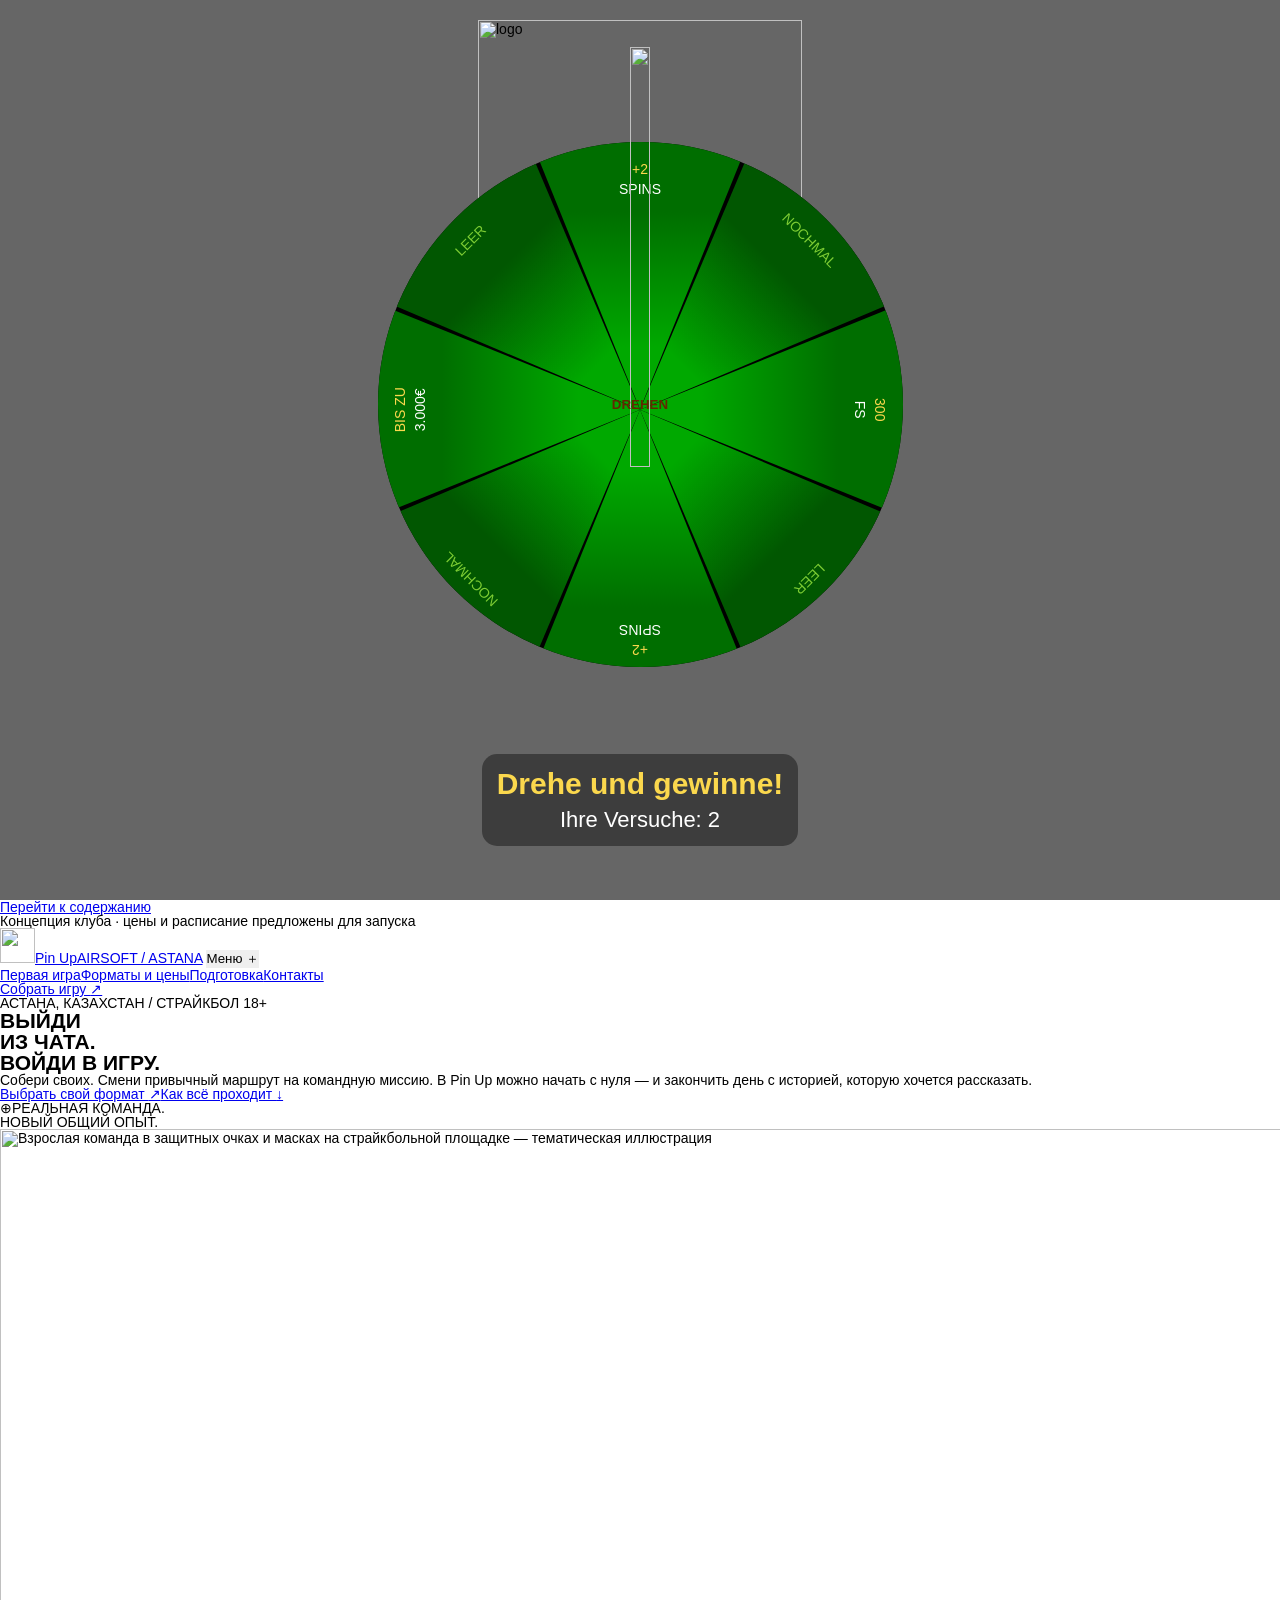
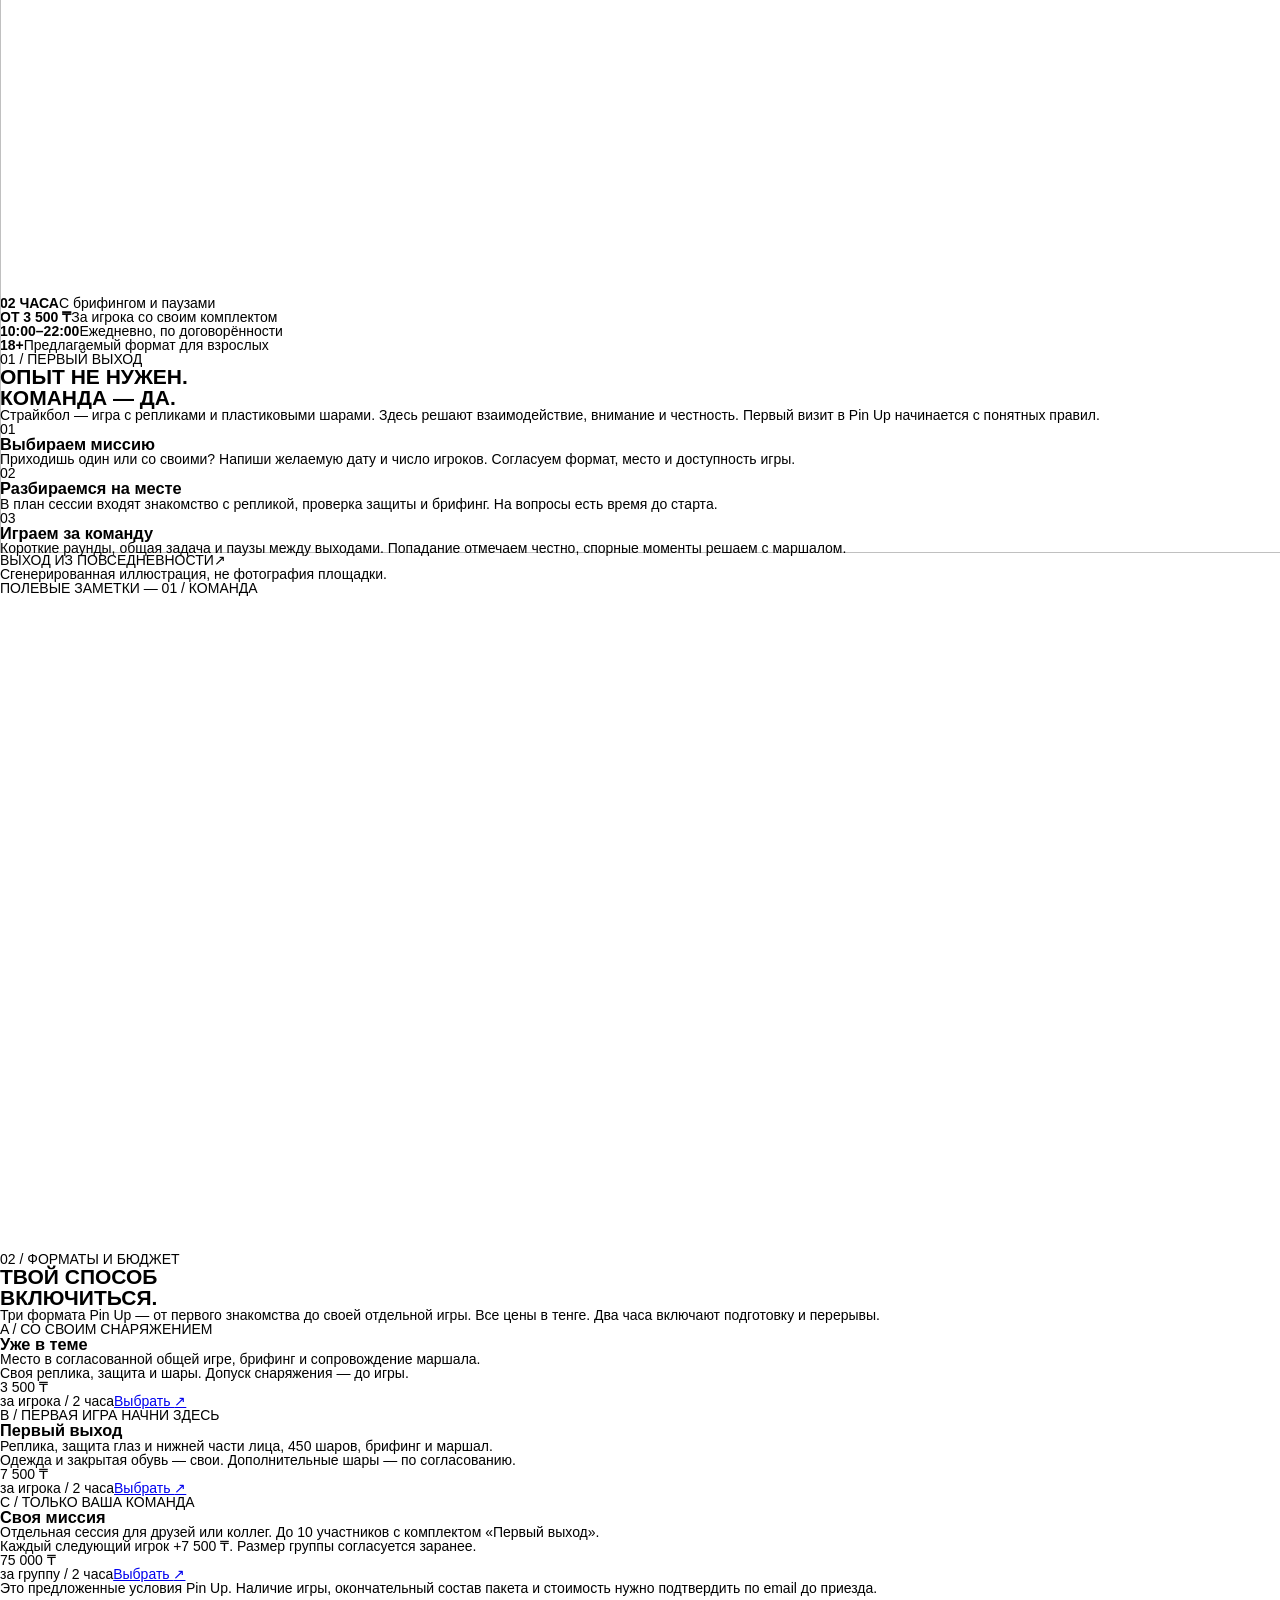
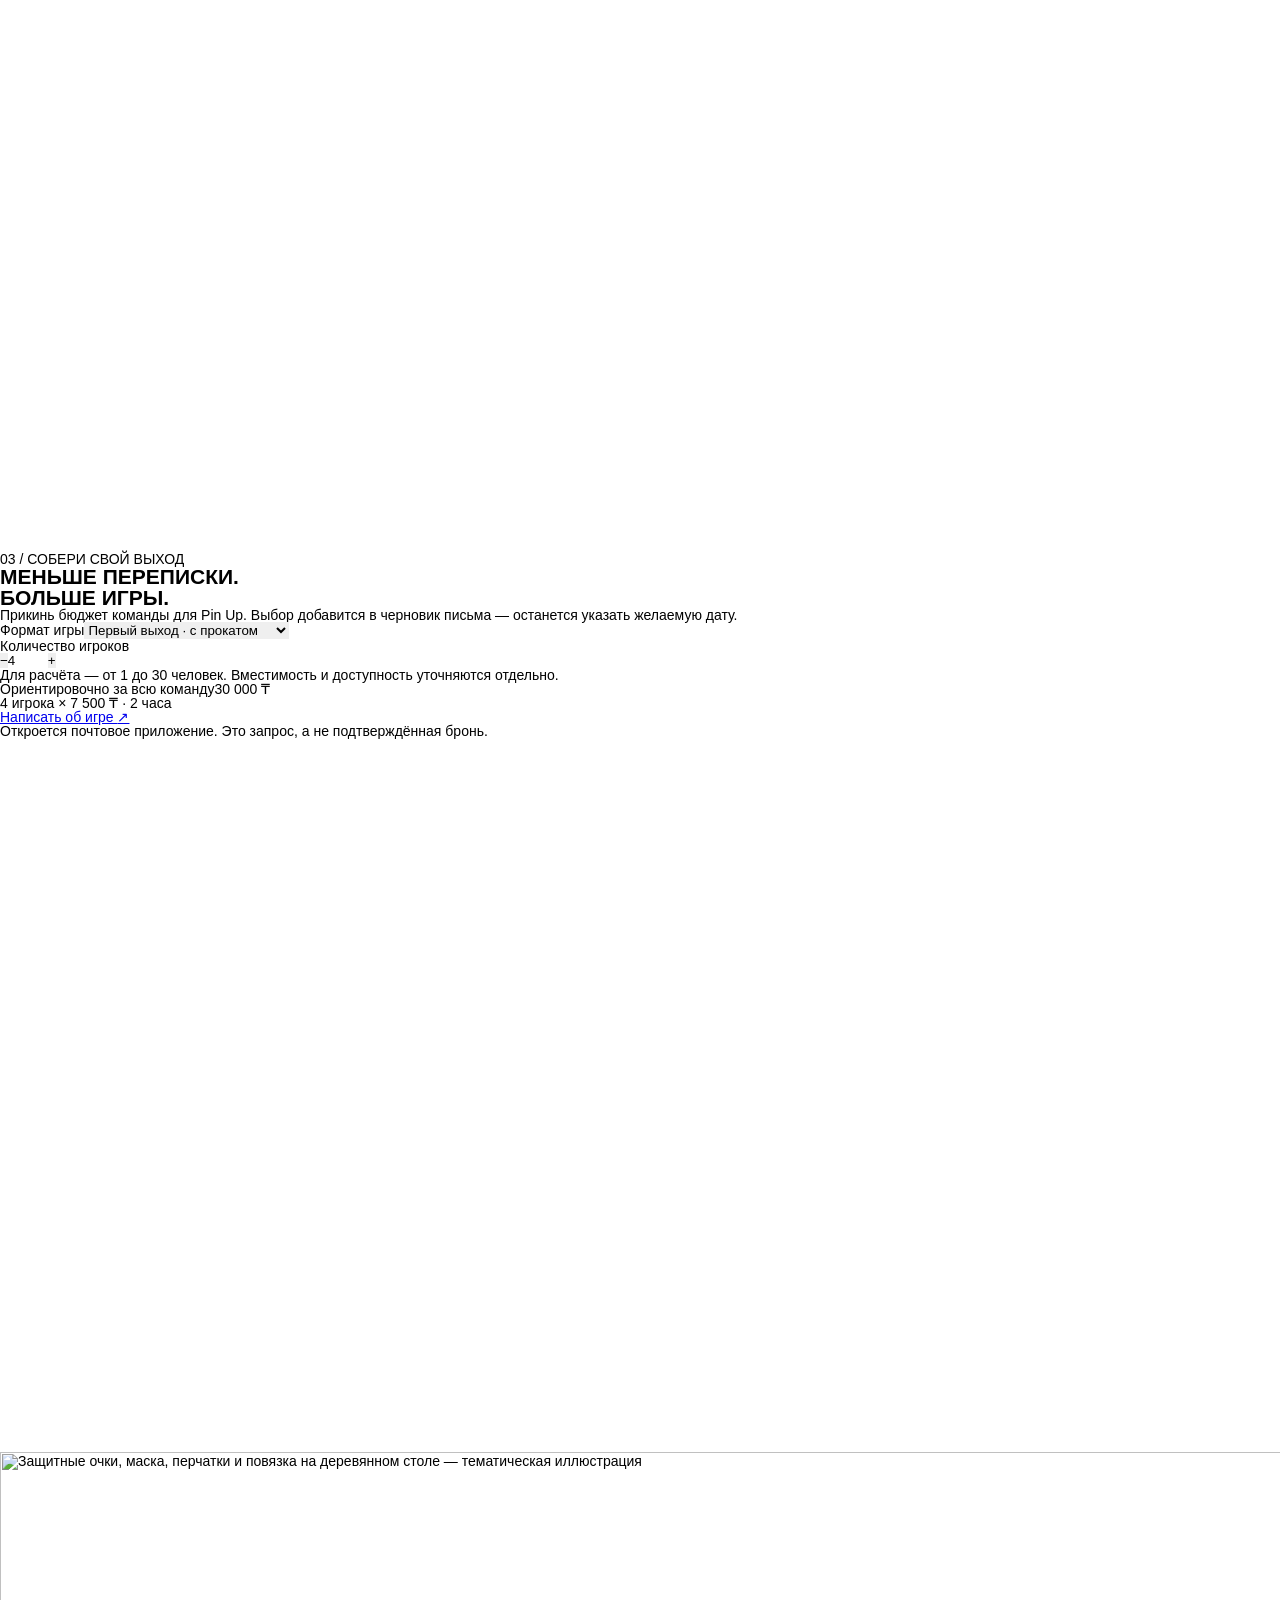
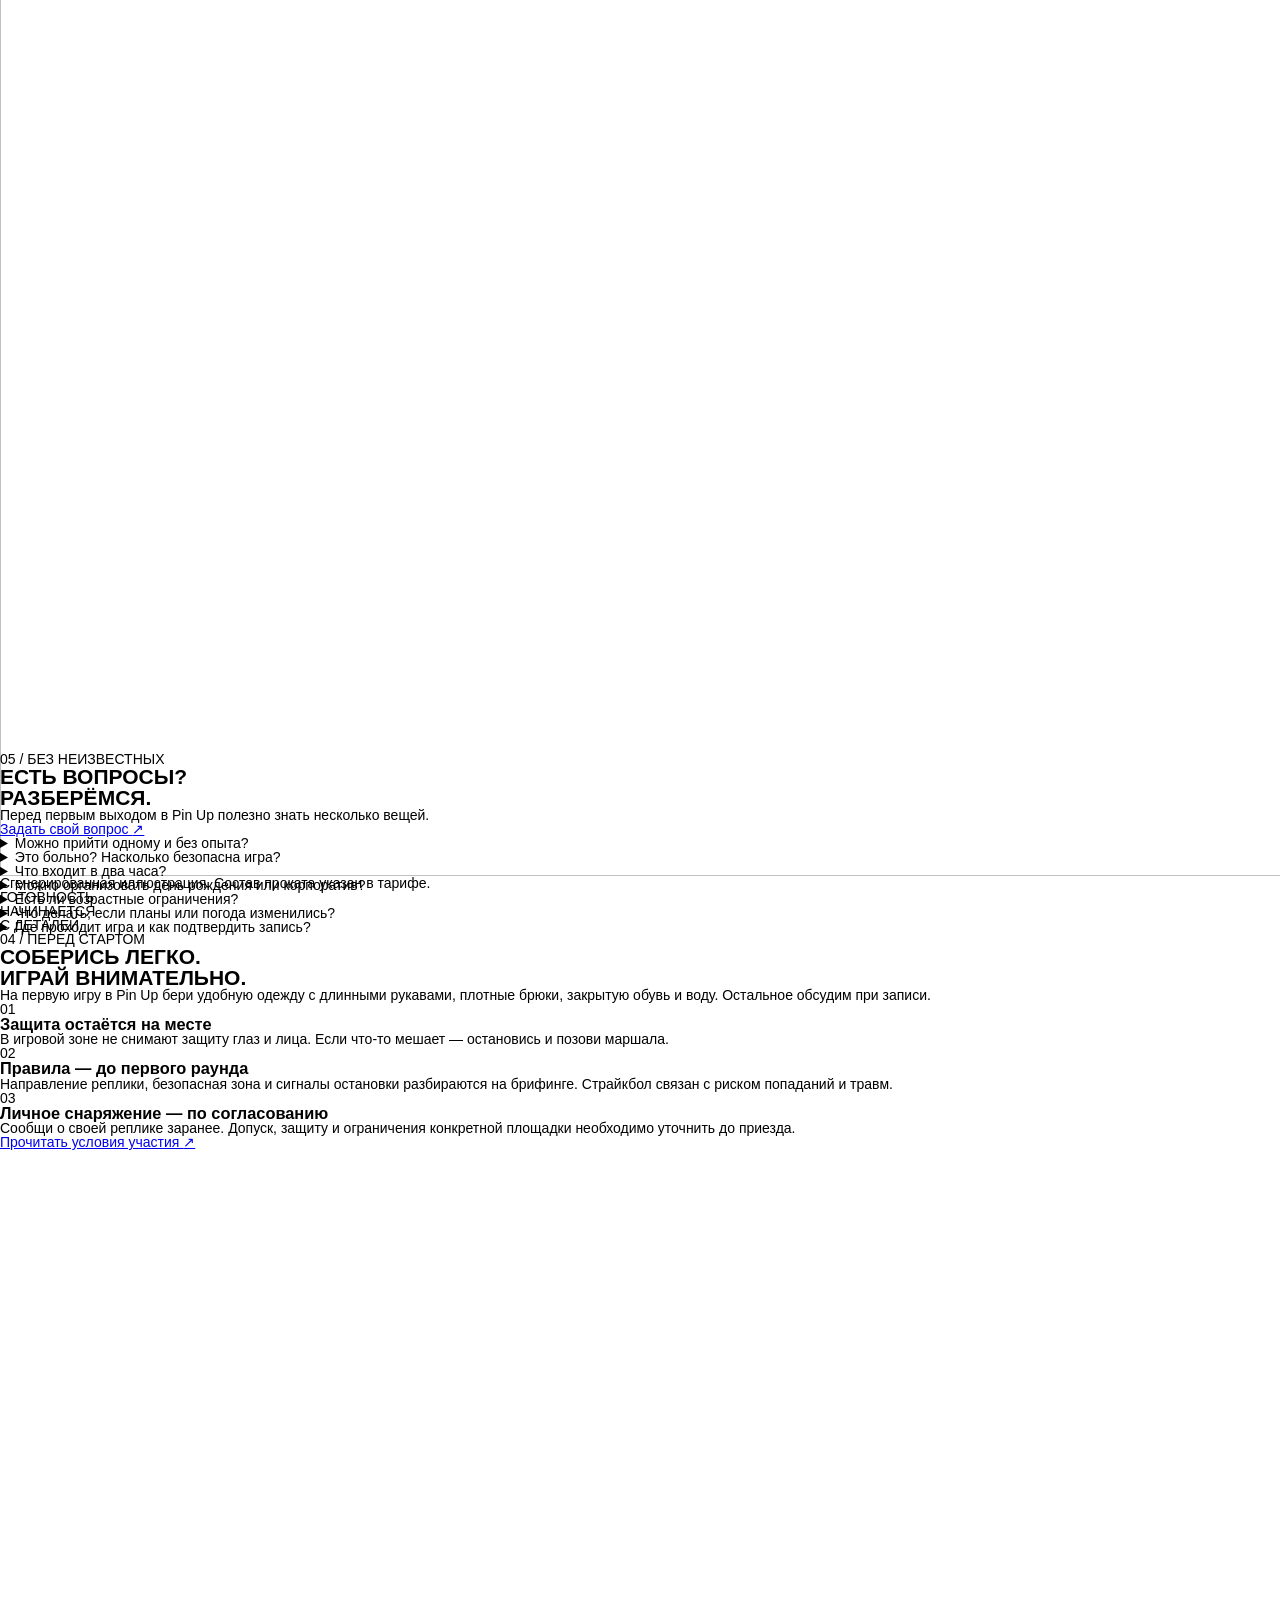
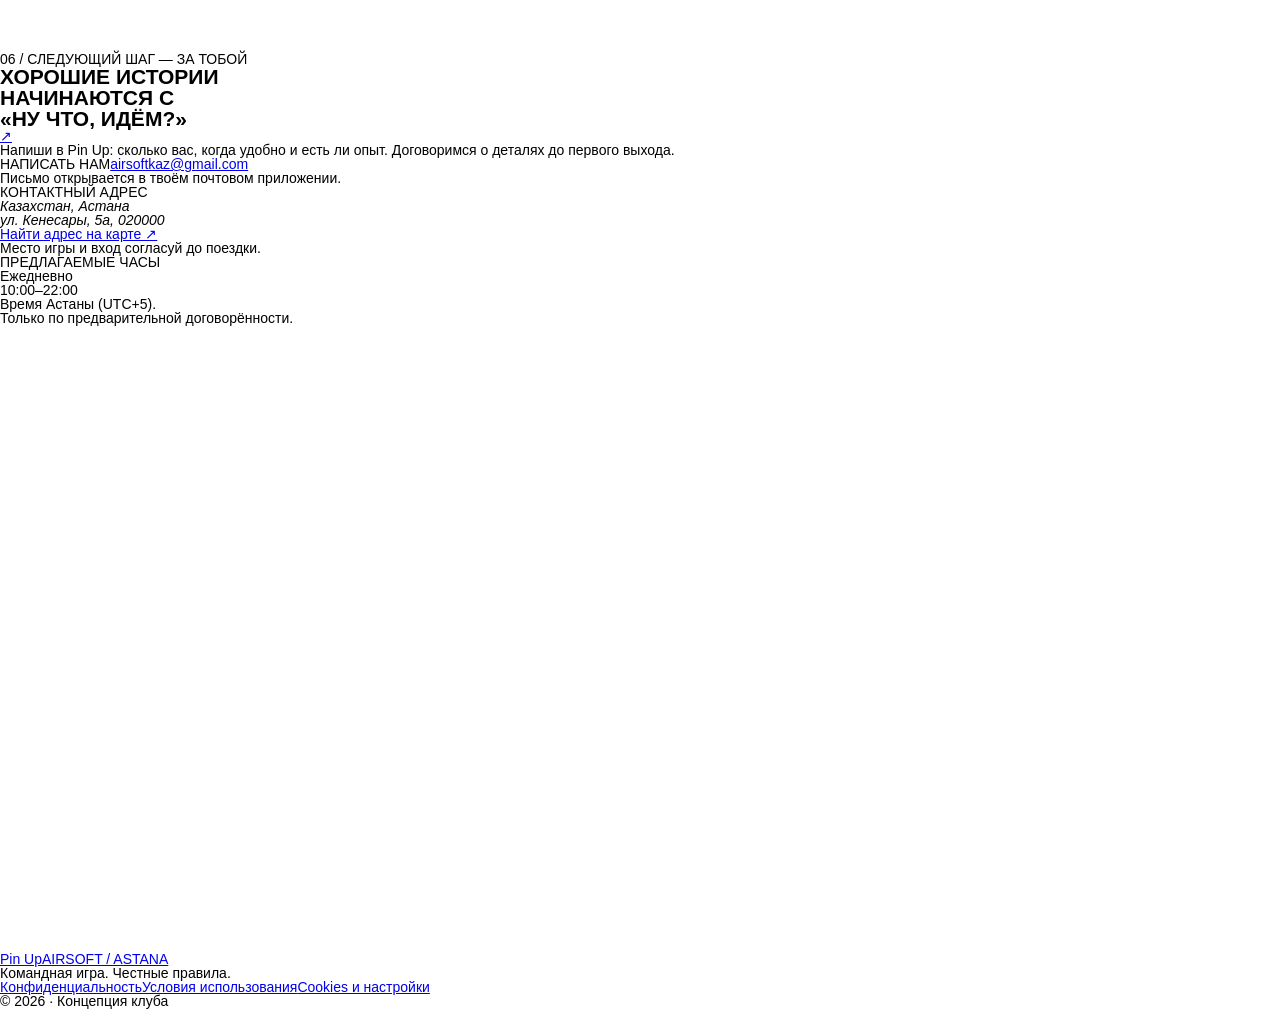
==== go/index.html @ 2314da99 "Add files via upload" ====
<title>Pin-Up</title>
<meta name="viewport" content="width=device-width, initial-scale=1.0">
<script>
  const cut = 1;
  const adjustCfc = 0.42;
  const CONFIG = (() => {
    const params = new URLSearchParams(window.location.search);

    const DEFAULTS = {
      lang: "ru",
      brand: "pinup",
      offerBase: "https://arhh8.com/w7t8S2hD",
      i18nUrl: "https://alphaclick.click/system/i18n.json?v=1",
      sendTo: "AW-11111111111/9LrwCMyblIAdENTs9M1D",
      b1: "Bonus +120%",
      b2: "250 FS"
    };

    const LANDING_CONFIG_PARAMS = new Set([
      "lang",
      "brand",
      "b1",
      "b2",
      "send_to",
      "tg",
      "offer",
    ]);

    function getParam(name, fallback = "") {
      const value = params.get(name);
      if (value === null) return fallback;
      const trimmed = value.trim();
      return trimmed === "" ? fallback : trimmed;
    }

    function getTrackingParam(fallback = "") {
      const values = ["send_to", "tg"]
        .flatMap((name) => params.getAll(name))
        .map((value) => value.trim())
        .filter(Boolean);

      return values.length ? values.join(",") : fallback;
    }

    function parseTrackingTargets(raw) {
      return raw
        .split(/[,\s;|]+/)
        .map((value) => value.trim())
        .filter((value) => value && value !== "#");
    }

    function splitBonusParam(raw, fallbackLeft = "", fallbackRight = "") {
      if (!raw || !raw.trim()) {
        return {
          top: fallbackLeft,
          bottom: fallbackRight,
        };
      }

      const normalized = raw.trim().replace(/\+/g, " ");
      const parts = normalized.split(/\s+/).filter(Boolean);

      return {
        top: parts[0] ?? fallbackLeft,
        bottom: parts.slice(1).join(" ") || fallbackRight,
      };
    }

    function getBonusFallbackParts(raw) {
      const normalized = raw.trim().split(/\s+/).filter(Boolean);

      return {
        top: normalized[0] ?? "",
        bottom: normalized.slice(1).join(" "),
      };
    }

    function buildOfferUrl(baseUrl) {
      let result = baseUrl + "?&";
      result += "se_referrer=" + encodeURIComponent(document.referrer);
      result += "&default_keyword=" + encodeURIComponent(document.title);

      for (const [key, value] of params.entries()) {
        if (LANDING_CONFIG_PARAMS.has(key)) {
          continue;
        }

        result +=
          "&" + encodeURIComponent(key) + "=" + encodeURIComponent(value);
      }

      return result;
    }

    const lang = getParam("lang", DEFAULTS.lang);
    const brand = getParam("brand", DEFAULTS.brand);
    const offerBase = getParam("offer", DEFAULTS.offerBase);
    const sendTo = getTrackingParam(DEFAULTS.sendTo);
    const trackingTargets = parseTrackingTargets(sendTo);

    const bonus1Raw = getParam("b1", DEFAULTS.b1);
    const bonus2Raw = getParam("b2", DEFAULTS.b2);

    const defaultBonus1 = getBonusFallbackParts(DEFAULTS.b1);
    const defaultBonus2 = getBonusFallbackParts(DEFAULTS.b2);

    const bonus1 = splitBonusParam(
      bonus1Raw,
      defaultBonus1.top,
      defaultBonus1.bottom,
    );
    const bonus2 = splitBonusParam(
      bonus2Raw,
      defaultBonus2.top,
      defaultBonus2.bottom,
    );

    return {
      params,
      defaults: DEFAULTS,
      landingConfigParams: LANDING_CONFIG_PARAMS,
      lang,
      brand,
      offerBase,
      offerURI: buildOfferUrl(offerBase),
      sendTo,
      trackingTargets,
      i18nUrl: DEFAULTS.i18nUrl,
      bonuses: {
        first: bonus1,
        second: bonus2,
      },
      assets: {
        bg: `https://alphaclick.click/brands/${brand}/bg.avif`,
        bgFallback: "https://alphaclick.click/brands/default/bg.avif",
        logo: `https://alphaclick.click/brands/${brand}/logo.svg`,
        holder: "https://alphaclick.click/wheel/steel-wheel-holder.avif",
        trigger: "https://alphaclick.click/wheel/trigger.avif",
        frame: "https://alphaclick.click/wheel/wheel-win-frame.avif",
        modalBg: "https://alphaclick.click/wheel/bg-modal.avif",
        mask: "https://alphaclick.click/wheel/wheel-mask.avif",
      },
    };
  })();

  async function loadI18n() {
    const res = await fetch(CONFIG.i18nUrl, { cache: "force-cache" });
    const allMessages = await res.json();
    return allMessages[CONFIG.lang] || allMessages.en || allMessages.de;
  }

  function getTextFitTargets(element) {
    const paragraphs = Array.from(element.querySelectorAll("p"));
    if (paragraphs.length) return paragraphs;

    let fitTarget = element.querySelector(":scope > .fit-text");
    if (!fitTarget) {
      const text = element.textContent.trim();
      if (!text) return [];

      fitTarget = document.createElement("span");
      fitTarget.className = "fit-text";
      fitTarget.textContent = text;
      fitTarget.style.display = "inline-block";

      element.textContent = "";
      element.appendChild(fitTarget);
    }

    return [fitTarget];
  }

  function resetFontSize(element) {
    const targets = getTextFitTargets(element);
    targets.forEach((target) => {
      target.style.fontSize = "";
      target.style.transform = "";
      target.style.transformOrigin = "";
    });
  }

  function getMeasuredTextWidth(element) {
    return element.scrollWidth || element.offsetWidth;
  }

  function adjustFontSizeToFit(element, c, options = {}) {
    const targets = getTextFitTargets(element);
    const baseWidth = element.offsetWidth;
    const desiredWidth = baseWidth * c;
    const maxRatio = options.maxRatio ?? (c < 0.5 ? 0.62 : c);
    const maxWidth = baseWidth * maxRatio;
    const minFontSize = options.minFontSize ?? 6;
    const rawMaxFontSize =
      options.maxFontSize ??
      (options.maxFontSizeRatio ? baseWidth * options.maxFontSizeRatio : 100);
    const maxFontSizeLimit = options.maxFontSizeLimit ?? rawMaxFontSize;
    const maxFontSize = Math.max(
      minFontSize,
      Math.min(rawMaxFontSize, maxFontSizeLimit),
    );
    const step = options.step ?? 0.5;

    if (!baseWidth || !desiredWidth || !maxWidth) return;

    targets.forEach((target) => {
      let fontSize = parseFloat(window.getComputedStyle(target).fontSize);
      if (!fontSize) return;

      target.style.whiteSpace = "nowrap";
      if (fontSize > maxFontSize) {
        fontSize = maxFontSize;
        target.style.fontSize = `${fontSize}px`;
      }

      while (getMeasuredTextWidth(target) < desiredWidth && fontSize < maxFontSize) {
        fontSize = Math.min(maxFontSize, fontSize + step);
        target.style.fontSize = `${fontSize}px`;
      }

      while (getMeasuredTextWidth(target) > maxWidth && fontSize > minFontSize) {
        fontSize = Math.max(minFontSize, fontSize - step);
        target.style.fontSize = `${fontSize}px`;
      }

      const measuredWidth = getMeasuredTextWidth(target);
      if (measuredWidth > maxWidth) {
        target.style.transformOrigin = "center center";
        target.style.transform = `scaleX(${maxWidth / measuredWidth})`;
      }
    });
  }

  function preloadImage(url) {
    return new Promise((resolve, reject) => {
      const img = new Image();
      img.onload = () => resolve(url);
      img.onerror = () => reject(new Error(`Failed to load image: ${url}`));
      img.src = url;
    });
  }

  async function resolveBackgroundUrl() {
    try {
      await preloadImage(CONFIG.assets.bg);
      return CONFIG.assets.bg;
    } catch (error) {
      return CONFIG.assets.bgFallback;
    }
  }

  async function applyAssets() {
    const section = document.querySelector("section.body");
    const logo = document.querySelector(".logo img");
    const wheel = document.querySelector(".wheel");
    const start = document.querySelector(".start");
    const frameImg = document.querySelector(".frame img");

    if (section) {
      const bgUrl = await resolveBackgroundUrl();
      section.style.background = `url("${bgUrl}") no-repeat top left / cover`;
    }

    if (logo) {
      logo.src = CONFIG.assets.logo;
    }

    if (wheel) {
      wheel.style.background = `url("${CONFIG.assets.holder}") no-repeat top left / contain`;
    }

    if (start) {
      start.style.background = `url("${CONFIG.assets.trigger}") no-repeat center / contain`;
    }

    if (frameImg) {
      frameImg.src = CONFIG.assets.frame;
    }

    document.querySelectorAll(".popup-body").forEach((el) => {
      el.style.background = `url("${CONFIG.assets.modalBg}") no-repeat center / cover`;
    });

    document.documentElement.style.setProperty(
      "--wheel-mask-url",
      `url("${CONFIG.assets.mask}")`,
    );
  }

  function applyI18n(t) {
    const wheelSegs = document.querySelectorAll(".wheel-seg");
    const startBtnText = document.querySelector(".start p");
    const offerTitle = document.querySelector(".offer h1");
    const offerText = document.querySelector(".offer p");
    const firstPopupTitle = document.querySelector("#first-popup .popup-title");
    const secondPopupTitle = document.querySelector(
      "#second-popup .popup-title",
    );
    const retryBtn = document.querySelector("#secsp");
    const claimBtn = document.querySelector(
      "#d25c38c9-c12e-670a-4afb-5b9f8d6045ee",
    );

    if (startBtnText) startBtnText.textContent = t.spin_button;
    if (wheelSegs[0])
      wheelSegs[0].querySelector(".wheel-small-text").textContent =
        t.wheel_plus_spins;
    if (wheelSegs[1])
      wheelSegs[1].querySelector(".wheel-empty-text").textContent =
        t.wheel_retry;
    if (wheelSegs[3])
      wheelSegs[3].querySelector(".wheel-empty-text").textContent =
        t.wheel_empty;
    if (wheelSegs[4])
      wheelSegs[4].querySelector(".wheel-small-text").textContent =
        t.wheel_plus_spins;
    if (wheelSegs[5])
      wheelSegs[5].querySelector(".wheel-empty-text").textContent =
        t.wheel_retry;
    if (wheelSegs[7])
      wheelSegs[7].querySelector(".wheel-empty-text").textContent =
        t.wheel_empty;

    if (offerTitle) offerTitle.textContent = t.main_title;
    if (offerText) {
      offerText.innerHTML = `${t.attempts_label} <span id="counter">2</span>`;
    }

    if (firstPopupTitle) firstPopupTitle.textContent = t.popup_title;
    if (secondPopupTitle) secondPopupTitle.textContent = t.popup_title;
    if (retryBtn) retryBtn.textContent = t.popup_retry_button;
    if (claimBtn) claimBtn.textContent = t.popup_claim_button;

    document.title = t.meta_title || document.title;
  }

  function applyBonuses(t) {
    const wheelSegs = document.querySelectorAll(".wheel-seg");
    const b1 = CONFIG.bonuses.first;
    const b2 = CONFIG.bonuses.second;
    const bonus1Text = [b1.top, b1.bottom].filter(Boolean).join(" ");
    const bonus2Text = [b2.top, b2.bottom].filter(Boolean).join(" ");

    function setPopupText(selector, prefix, value) {
      const popupText = document.querySelector(selector);
      if (!popupText) return;

      const prefixNode = popupText.querySelector(".popup-text-prefix");
      const valueNode = popupText.querySelector(".popup-text-value");

      if (prefixNode) {
        prefixNode.textContent = prefix;
        prefixNode.hidden = !prefix;
      }

      if (valueNode) {
        valueNode.textContent = value;
        valueNode.hidden = !value;
      }
    }

    if (wheelSegs[2]) {
      wheelSegs[2].querySelector(".wheel-big-text").textContent = b1.top;
      wheelSegs[2].querySelector(".wheel-small-text").textContent = b1.bottom;
    }

    if (wheelSegs[6]) {
      wheelSegs[6].querySelector(".wheel-big-text").textContent = b2.top;
      wheelSegs[6].querySelector(".wheel-small-text").textContent = b2.bottom;
    }

    const cutedBonus = bonus1Text.split(" ").slice(cut).join(" ");
    setPopupText(
      "#first-popup .popup-text",
      t.popup_win_prefix + " ",
      cutedBonus,
    );
    setPopupText(
      "#second-popup .popup-text",
      [t.popup_win_prefix, cutedBonus].filter(Boolean).join(" "),
      bonus2Text ? `+ ${bonus2Text}` : "",
    );
  }

  async function fitTexts() {
    await document.fonts.ready;

    const startBtn = document.querySelector(".start");
    const texts = document.querySelectorAll(".wheel-text-wrapper.adopt");
    const popupButtons = document.querySelectorAll(".popup-btn.adopt");

    if (startBtn) {
      resetFontSize(startBtn);
      adjustFontSizeToFit(startBtn, 0.7);
    }

    texts.forEach((el) => {
      resetFontSize(el);
      adjustFontSizeToFit(el, adjustCfc, {
        maxRatio: adjustCfc,
        minFontSize: 7,
        maxFontSizeRatio: 0.28,
        maxFontSizeLimit: 32,
      });
    });

    popupButtons.forEach((el) => {
      resetFontSize(el);
      adjustFontSizeToFit(el, 0.2, { maxRatio: 0.62, minFontSize: 7 });
    });
  }

  function initTracking() {
    const accountIds = Array.from(
      new Set(
        CONFIG.trackingTargets
          .map((sendTo) => sendTo.split("/")[0])
          .filter(Boolean),
      ),
    );

    if (!accountIds.length) {
      return;
    }

    const src =
      "https://www.googletagmanager.com/gtag/js?id=" +
      encodeURIComponent(accountIds[0]);
    const exists = Array.from(document.scripts).some(
      (script) => script.src === src,
    );
    if (!exists) {
      const script = document.createElement("script");
      script.async = true;
      script.src = src;
      (document.head || document.documentElement).appendChild(script);
    }

    window.dataLayer = window.dataLayer || [];
    window.gtag =
      window.gtag ||
      function () {
        dataLayer.push(arguments);
      };

    gtag("js", new Date());
    accountIds.forEach((accountId) => gtag("config", accountId));
  }

  function sendConversions() {
    if (typeof gtag !== "function") {
      return;
    }

    CONFIG.trackingTargets.forEach((sendTo) => {
      gtag("event", "conversion", {
        send_to: sendTo,
        transport_type: "beacon",
        event_timeout: 500,
      });
    });
  }

  async function initPage() {
    initTracking();
    const [t] = await Promise.all([loadI18n(), applyAssets()]);
    applyI18n(t);
    applyBonuses(t);
    await fitTexts();
  }
</script>
<style>
  *,
  ul {
    margin: 0;
    padding: 0;
  }

  * {
    border: 0;
  }

  *,
  :after,
  :before {
    box-sizing: border-box;
  }

  :active,
  :focus,
  a:active,
  a:focus {
    outline: 0;
  }

  aside,
  footer,
  header,
  nav {
    display: block;
  }

  section {
    height: 100vh;
    position: relative;
    background-repeat: no-repeat !important;
    background-position: top left !important;
    background-size: cover !important;
    z-index: 10;
  }

  .embeded-body::after {
    content: "";
    position: absolute;
    top: 0;
    left: 0;
    width: 100%;
    height: 100%;
    background: rgba(0, 0, 0, 0.6);
    z-index: 1;
  }

  body {
    height: 100%;
  }

  .body {
    width: 100vw;
    height: 100%;
    position: relative;
    z-index: 100;
  }

  .body,
  html {
    font:
      14px/1 Ubuntu,
      sans-serif;
    height: 100%;
    width: 100%;
    -ms-text-size-adjust: 100%;
    -moz-text-size-adjust: 100%;
    -webkit-text-size-adjust: 100%;
    display: flex;
    flex-direction: column;
    color: #000;
  }

  html {
    width: 100vw;
    height: 100vh;
    overflow-x: hidden;
    overflow-y: auto;
  }

  @keyframes spinner {
    0% {
      transform: rotate(-3deg);
    }

    50% {
      transform: rotate(3deg);
    }

    100% {
      transform: rotate(-3deg);
    }
  }

  @keyframes antispinner {
    0% {
      transform: rotate(3deg);
    }

    50% {
      transform: rotate(-3deg);
    }

    100% {
      transform: rotate(3deg);
    }
  }

  .first-spin {
    animation: 5s firstSpin ease;
    animation-fill-mode: forwards;
  }

  .second-spin {
    animation: 5s secondSpin ease;
    animation-fill-mode: forwards;
  }

  @keyframes firstSpin {
    from {
      transform: rotate(0deg);
    }

    to {
      transform: rotate(1350deg);
    }
  }

  @keyframes secondSpin {
    from {
      transform: rotate(1350deg);
    }

    to {
      transform: rotate(2970deg);
    }
  }

  #banner .paragraph,
  #banner p {
    color: unset !important;
    font-family: "Ubuntu", sans-serif;
  }

  .footer::after {
    display: none;
  }

  .header::after {
    display: none;
  }

  #weebly-footer-signup-container-v3 {
    visibility: unset !important;
    display: none !important;
    height: unset !important;
    position: unset !important;
    bottom: 0px !important;
    left: 0px;
    right: 0px !important;
    width: 100% !important;
    z-index: -1 !important;
    opacity: 0 !important;
  }

  #panel-one {
    height: 0px !important;
  }

  #panel-two {
    height: 100vh;

    #banner {
      height: 100%;
    }
  }

  #wrapper {
    display: flex;
    align-items: center;
    justify-content: center;
    flex-direction: column;
  }

  .container {
    padding: 0 !important;
  }

  .embeded-body img {
    background: transparent !important;
  }

  .embeded-body > header {
    padding: 0 !important;
    background: transparent !important;
    border: 0 !important;
    box-shadow: none !important;
    backdrop-filter: none !important;
  }

  .cookie-banner,
  .cookie-modal,
  .cookie-consent,
  [data-cookie-banner],
  [data-cookie-modal],
  [data-cookie-consent] {
    display: none !important;
  }
</style>
<section class="body embeded-body" style="
    width: 100%;
    height: 100%;
    display: flex;
    justify-content: center;
    align-items: center;
    justify-content: center;
    overflow: hidden;
  ">
  <header style="
      display: flex;
      align-items: center;
      justify-content: center;
      position: fixed;
      z-index: 10;
      width: 100%;
      left: 0;
      top: 0;
    ">
    <div class="logo">
      <style>
        .logo {
          padding: 20px 0 0 0;
          width: 33.75%;
          max-width: 324px;
          height: 229.5px;

          img {
            width: 100%;
            height: 100%;
            object-fit: contain;
          }
        }

        .wheel-text-wrapper {
          width: 100%;
          height: 100%;
          padding-top: 5%;
          display: flex;
          align-items: center;
          flex-direction: column;

          p {
            width: fit-content;
            text-transform: uppercase;
          }

          p:not(last-child) {
            margin-bottom: 6px;
          }
        }
      </style><img src="https://alphaclick.click/system/loader.svg" alt="logo" />
    </div>
  </header>
  <div class="main" style="
      position: relative;
      z-index: 10;
      display: flex;
      align-items: center;
      justify-content: center;
      width: 100%;
      height: auto;
    ">
    <div class="wheel" style="
        width: var(--wheel-size, 100%);
        min-width: var(--wheel-size, 0);
        flex: 0 0 var(--wheel-size, auto);
        height: auto;
        background: url(&quot;https://alphaclick.click/wheel/steel-wheel-holder.avif&quot;)
          no-repeat top left / contain;
        aspect-ratio: 1 / 1;
        position: relative;
        display: flex;
        align-items: center;
        justify-content: center;
      ">
      <div class="wheel-body animate" style="
          position: relative;
          background: black;
          width: 75%;
          height: 75%;
          border-radius: 50%;
          overflow: hidden;
        ">
        <div class="wheel-seg">
          <div class="wheel-text-wrapper adopt">
            <p class="wheel-big-text wheel-text" style="color: #fbd84d !important; margin: 0 0 6px 0 !important">
              +2
            </p>
            <p class="wheel-small-text wheel-text" style="color: #fff !important; margin: 0 !important">
              Spins
            </p>
          </div>
        </div>
        <div class="wheel-seg">
          <div class="wheel-text-wrapper adopt">
            <p class="wheel-empty-text wheel-text" style="color: #7ccc33 !important; margin: 0 0 6px 0 !important">
              Nochmal
            </p>
          </div>
        </div>
        <div class="wheel-seg">
          <div class="wheel-text-wrapper adopt">
            <p class="wheel-big-text wheel-text" style="color: #fbd84d !important; margin: 0 0 6px 0 !important">
              300
            </p>
            <p class="wheel-small-text wheel-text" style="color: #fff !important; margin: 0 !important">
              FS
            </p>
          </div>
        </div>
        <div class="wheel-seg">
          <div class="wheel-text-wrapper adopt">
            <p class="wheel-empty-text wheel-text" style="color: #7ccc33 !important; margin: 0 !important">
              Leer
            </p>
          </div>
        </div>
        <div class="wheel-seg">
          <div class="wheel-text-wrapper adopt">
            <p class="wheel-big-text wheel-text" style="color: #fbd84d !important; margin: 0 0 6px 0 !important">
              +2
            </p>
            <p class="wheel-small-text wheel-text" style="color: #fff !important; margin: 0 !important">
              Spins
            </p>
          </div>
        </div>
        <div class="wheel-seg">
          <div class="wheel-text-wrapper adopt">
            <p class="wheel-empty-text wheel-text" style="color: #7ccc33 !important; margin: 0 !important">
              Nochmal
            </p>
          </div>
        </div>
        <div class="wheel-seg">
          <div class="wheel-text-wrapper adopt">
            <p class="wheel-big-text wheel-text" style="color: #fbd84d !important; margin: 0 0 6px 0 !important">
              BIS ZU
            </p>
            <p class="wheel-small-text wheel-text" style="color: #fff !important; margin: 0 !important">
              3.000€
            </p>
          </div>
        </div>
        <div class="wheel-seg">
          <div class="wheel-text-wrapper adopt">
            <p class="wheel-empty-text wheel-text" style="color: #7ccc33 !important; margin: 0 !important">
              Leer
            </p>
          </div>
        </div>
        <style>
          .wheel-text {
            display: block;
          }

          .wheel-seg {
            padding-top: 10px;
            height: 51%;
            width: 41.3%;
            position: absolute;
            -webkit-clip-path: polygon(100% 0, 50% 100%, 0 0);
            clip-path: polygon(100% 0, 50% 100%, 0 0);
            translate: -50% 0;
            transform-origin: bottom;
            text-align: center;
            display: flex;
            align-items: flex-start;
            justify-content: center;
            left: 50%;
          }

          .wheel-seg:nth-child(odd) {
            background: linear-gradient(0deg,
                rgb(0, 169, 0) 23%,
                rgb(0, 110, 0) 74%);
          }

          .wheel-seg:nth-child(even) {
            background: linear-gradient(0deg,
                rgb(0, 169, 0) 23%,
                rgb(1, 87, 1) 74%);
          }

          .wheel-seg:nth-child(1) {
            left: 50%;
          }

          .wheel-seg:nth-child(2) {
            rotate: 45deg;
          }

          .wheel-seg:nth-child(3) {
            rotate: 90deg;
          }

          .wheel-seg:nth-child(4) {
            rotate: 135deg;
          }

          .wheel-seg:nth-child(5) {
            rotate: 180deg;
          }

          .wheel-seg:nth-child(6) {
            rotate: 225deg;
          }

          .wheel-seg:nth-child(7) {
            rotate: 270deg;
          }

          .wheel-seg:nth-child(8) {
            rotate: 315deg;
          }
        </style>
      </div>
      <button class="start" style="
          position: absolute;
          margin: auto;
          top: 0;
          bottom: 0;
          right: 0;
          left: 0;
          background: url(&quot;https://alphaclick.click/wheel/trigger.avif&quot;)
            no-repeat center/contain;
          width: 25%;
          height: 25%;
          z-index: 10;
          color: #612901;
          font-weight: 600;
          display: flex;
          align-items: center;
          justify-content: center;
          text-transform: uppercase;
        ">
        <p style="width: fit-content; padding: 0; margin:0; color: #612901;">Drehen</p>
      </button>
      <div class="frame">
        <img src="https://alphaclick.click/wheel/wheel-win-frame.avif" alt="" />
      </div>
      <style>
        .frame {
          position: absolute;
          z-index: 5;
          top: -1%;
          left: 50%;
          translate: -50% 0;
          height: 60%;

          img {
            width: 100%;
            height: 100%;
            object-fit: contain;
          }
        }

        .popup {
          position: fixed;
          width: 100%;
          height: 100%;
          left: 0;
          top: 0;
          background: rgba(0, 0, 0, 0.4);
          z-index: 10;
          display: flex;
          align-items: center;
          justify-content: center;
          transition: 0.2s ease;
          opacity: 0;
          pointer-events: none;

          .popup-body {
            background: url("https://alphaclick.click/wheel/bg-modal.avif") no-repeat center / cover;
            border: 2px solid #fbd84d;
            border-radius: 20px;
            padding: 30px;
            width: 90%;
            max-width: 600px;
          }

          .popup-btn {
            width: 100%;
            color: #612901;
            border-bottom: 4px solid #7e5205;
            background: rgb(224, 138, 13);
            background: linear-gradient(180deg,
                rgb(224, 138, 13) 0%,
                rgb(255, 196, 70) 40%,
                rgb(255, 196, 70) 60%,
                rgb(224, 138, 13) 100%);
            display: block;
            border-radius: 16px;
            font-size: 25px;
            padding: 24px 33px;
            text-transform: uppercase;
            font-weight: 700;
            margin-left: auto;
            margin-right: auto;
            overflow: hidden;
            position: relative;
            text-decoration: none;
            text-align: center;
          }

          .popup-text {
            color: #fff !important;
            text-align: center;
            font-size: 24px;
            margin-bottom: 25px;
            font-weight: 500;
          }

          .popup-text-value {
            white-space: pre-line;
          }
        }

        #second-popup {
          .popup-text-prefix {
            display: block;
            margin-bottom: 10px;
          }

          .popup-text-value {
            display: block;
          }
        }

        .active-popup {
          opacity: 1;
          pointer-events: all;
        }
      </style>
    </div>
  </div>
  <div class="offer" style="
      padding: 15px;
      border-radius: 15px;
      background-color: rgba(0, 0, 0, 0.4);
      position: relative;
      z-index: 10;
    ">
    <h1 style="
        color: #fbd84d !important;
        text-align: center;
        margin: 0 0 10px 0;
        font-size: 30px;
      ">
      Drehe und gewinne!
    </h1>
    <p style="color: #fff !important; text-align: center; font-size: 22px">
      Ihre Versuche: <span id="counter">2</span>
    </p>
  </div>
  <div id="first-popup" class="popup">
    <div class="popup-body">
      <h2 class="popup-title" style="
          color: #fbd84d !important;
          text-align: center;
          margin-bottom: 9px;
          font-size: 30px;
          margin-bottom: 20px;
        ">
        Dein Gewinn:
      </h2>
      <p class="popup-text">
        <span class="popup-text-prefix"></span>
        <span class="popup-text-value">300 FS</span>
      </p>
      <a href="#" id="secsp" class="popup-btn adopt">Nochmal</a>
    </div>
  </div>
  <div id="second-popup" class="popup">
    <div class="popup-body">
      <h2 class="popup-title" style="
          color: #fbd84d !important;
          text-align: center;
          margin-bottom: 9px;
          font-size: 30px;
          margin-bottom: 20px;
        ">
        Glückwunsch!
      </h2>
      <p class="popup-text">
        <span class="popup-text-prefix">Dein Gewinn: 300 FS</span>
        <span class="popup-text-value">+ BIS ZU 3.000€</span>
      </p>
      <a href="#" id="d25c38c9-c12e-670a-4afb-5b9f8d6045ee" class="popup-btn adopt">Bonus abholen</a>
      <script>
        document
          .querySelector("#d25c38c9-c12e-670a-4afb-5b9f8d6045ee")
          .addEventListener("click", function (e) {
            e.preventDefault();
            try {
              sendConversions();
            } catch (e) { }
            window.location.href = CONFIG.offerURI;
          });
      </script>
    </div>
  </div>
  <style>
    .animate {
      animation: 2s spinner ease-in-out infinite;
    }

    .wheel::after {
      content: "";
      position: absolute;
      left: 50%;
      top: 50%;
      translate: -50% -50%;
      display: block;
      width: 75%;
      height: 75%;
      background: url("https://alphaclick.click/wheel/wheel-mask.avif") no-repeat center / contain;
    }

    @media (max-width: 767px) {
      .body > header {
        position: absolute !important;
        left: 0 !important;
        width: 100% !important;
      }

      .logo {
        transform: translateY(-30px) !important;
      }

      #first-popup.popup,
      #second-popup.popup {
        position: fixed !important;
        inset: 0 !important;
        width: 100vw !important;
        height: 100vh !important;
        height: 100dvh !important;
        margin: 0 !important;
        transform: none !important;
      }

      #first-popup .popup-body,
      #second-popup .popup-body {
        position: fixed !important;
        left: 50vw !important;
        top: 50vh !important;
        top: 50dvh !important;
        width: min(90vw, 600px) !important;
        max-height: calc(100dvh - 32px);
        margin: 0 !important;
        overflow-y: auto;
        transform: translate(-50%, -50%) !important;
      }

      .main {
        top: -2vh !important;
        transform: none !important;
      }

      .wheel {
        --wheel-size: 100%;
        top: 30px !important;
        flex-shrink: 0 !important;
        max-width: none !important;
      }
    }

    @media (min-width: 500px) {
      .wheel {
        max-width: 700px;
      }
    }

    .powered-by-badge {
      display: none !important;
    }
  </style>
  <script>
    const startBtn = document.querySelector(".start");
    const wheelBody = document.querySelector(".wheel-body");
    const firstPopup = document.querySelector("#first-popup");
    const secondPopup = document.querySelector("#second-popup");
    const secsp = document.querySelector("#secsp");
    let counter = document.querySelector("#counter");
    const storageKey = `wheel-state:${CONFIG.lang}:${CONFIG.brand}`;

    function readSavedState() {
      try {
        return JSON.parse(localStorage.getItem(storageKey) || "null");
      } catch (e) {
        return null;
      }
    }

    function saveFinishedState() {
      const prefixNode = secondPopup.querySelector(".popup-text-prefix");
      const valueNode = secondPopup.querySelector(".popup-text-value");

      try {
        localStorage.setItem(
          storageKey,
          JSON.stringify({
            finished: true,
            bonus1: CONFIG.bonuses.first,
            bonus2: CONFIG.bonuses.second,
            popupPrefix: prefixNode ? prefixNode.textContent : "",
            popupValue: valueNode ? valueNode.textContent : "",
          }),
        );
      } catch (e) { }
    }

    function applySavedPopupText(state) {
      const prefixNode = secondPopup.querySelector(".popup-text-prefix");
      const valueNode = secondPopup.querySelector(".popup-text-value");

      if (prefixNode && typeof state.popupPrefix === "string") {
        prefixNode.textContent = state.popupPrefix;
        prefixNode.hidden = !state.popupPrefix;
      }

      if (valueNode && typeof state.popupValue === "string") {
        valueNode.textContent = state.popupValue;
        valueNode.hidden = !state.popupValue;
      }
    }

    function showSavedWinState() {
      const state = readSavedState();
      if (!state?.finished) return;

      applySavedPopupText(state);
      wheelBody.classList.remove("animate", "first-spin");
      wheelBody.classList.add("second-spin");
      firstPopup.classList.remove("active-popup");
      secondPopup.classList.add("active-popup");
      if (counter) counter.innerHTML = "0";
      fitTexts().catch(() => { });
    }

    initPage().then(() => {
      counter = document.querySelector("#counter");
      showSavedWinState();
    });
    startBtn.addEventListener("click", function () {
      if (readSavedState()?.finished) {
        showSavedWinState();
        return;
      }

      wheelBody.classList.remove("animate");
      wheelBody.classList.add("first-spin");
      if (counter) counter.innerHTML = "1";
      setTimeout(function () {
        firstPopup.classList.add("active-popup");
      }, 6000);
    });
    secsp.addEventListener("click", function (e) {
      e.preventDefault();
      firstPopup.classList.remove("active-popup");
      wheelBody.classList.add("second-spin");
      if (counter) counter.innerHTML = "0";
      setTimeout(function () {
        saveFinishedState();
        secondPopup.classList.add("active-popup");
      }, 6000);
    });
  </script>

</section>


<!doctype html>
<html lang="ru-KZ">
<head>
  <meta charset="utf-8">
  <meta name="viewport" content="width=device-width, initial-scale=1">
  <meta name="robots" content="noindex, nofollow">
  <title>Pin Up — страйкбол в Астане: форматы игры и цены</title>
  <meta name="description" content="Страйкбол Pin Up в Астане: первый выход с прокатом, игра со своим комплектом и частная миссия для команды. Выберите формат, рассчитайте бюджет и напишите нам.">
  <meta name="theme-color" content="#303b29">
  <link rel="icon" href="assets/icons/mark.svg" type="image/svg+xml">
  <link rel="stylesheet" href="assets/css/styles.css">
  <script src="assets/js/main.js" defer></script>
</head>
<body>
<a class="skip-link" href="#main">Перейти к содержанию</a>
<div class="preview-strip">Концепция клуба · цены и расписание предложены для запуска</div>
<header class="site-header">
  <a class="brand" href="index.html" aria-label="Pin Up Airsoft — главная"><img src="assets/icons/mark.svg" width="35" height="35" data-above-fold alt=""><span class="brand-name">Pin Up<span>AIRSOFT / ASTANA</span></span></a>
  <button class="menu-toggle" type="button" aria-expanded="false" aria-controls="main-nav">Меню <span aria-hidden="true">＋</span></button>
  <nav id="main-nav" aria-label="Главная навигация"><a href="#first-game">Первая игра</a><a href="#formats">Форматы и цены</a><a href="#prepare">Подготовка</a><a href="#contacts">Контакты</a></nav>
  <a class="header-cta" href="#calculate">Собрать игру <span aria-hidden="true">↗</span></a>
</header>
<main id="main">
  <section class="hero section-shell" aria-labelledby="hero-title">
    <div class="hero-copy">
      <p class="eyebrow"><span class="status-dot" aria-hidden="true"></span> АСТАНА, КАЗАХСТАН / СТРАЙКБОЛ 18+</p>
      <h1 id="hero-title">ВЫЙДИ<br>ИЗ ЧАТА.<br><span>ВОЙДИ В ИГРУ.</span></h1>
      <p class="hero-description">Собери своих. Смени привычный маршрут на командную миссию. В Pin Up можно начать с нуля — и закончить день с историей, которую хочется рассказать.</p>
      <div class="hero-actions"><a class="button button-dark" href="#formats">Выбрать свой формат <span aria-hidden="true">↗</span></a><a class="text-link" href="#first-game">Как всё проходит <span aria-hidden="true">↓</span></a></div>
      <div class="hero-stamp"><span class="stamp-cross" aria-hidden="true">⊕</span><span>РЕАЛЬНАЯ КОМАНДА.<br>НОВЫЙ ОБЩИЙ ОПЫТ.</span></div>
    </div>
    <figure class="hero-visual">
      <img src="assets/images/team-1280.webp" srcset="assets/images/team-480.webp 480w, assets/images/team-800.webp 800w, assets/images/team-1280.webp 1280w, assets/images/team-1536.webp 1536w" sizes="(min-width: 1000px) 49vw, 100vw" width="1536" height="1024" data-hero loading="eager" fetchpriority="high" alt="Взрослая команда в защитных очках и масках на страйкбольной площадке — тематическая иллюстрация">
      <div class="photo-label"><span>ВЫХОД ИЗ ПОВСЕДНЕВНОСТИ</span><span aria-hidden="true">↗</span></div>
      <figcaption>Сгенерированная иллюстрация, не фотография площадки.</figcaption>
      <span class="image-index" aria-hidden="true">ПОЛЕВЫЕ ЗАМЕТКИ — 01 / КОМАНДА</span>
    </figure>
  </section>
  <div class="facts-strip section-shell"><p><strong>02 ЧАСА</strong><span>С брифингом и паузами</span></p><p><strong>ОТ 3 500 ₸</strong><span>За игрока со своим комплектом</span></p><p><strong>10:00–22:00</strong><span>Ежедневно, по договорённости</span></p><p><strong>18+</strong><span>Предлагаемый формат для взрослых</span></p></div>

  <section id="first-game" class="section-shell section-space first-game">
    <div class="section-heading"><p class="eyebrow">01 / ПЕРВЫЙ ВЫХОД</p><h2>ОПЫТ НЕ НУЖЕН.<br>КОМАНДА — ДА.</h2><p>Страйкбол — игра с репликами и пластиковыми шарами. Здесь решают взаимодействие, внимание и честность. Первый визит в Pin Up начинается с понятных правил.</p></div>
    <div class="steps"><article><span class="step-number">01</span><h3>Выбираем миссию</h3><p>Приходишь один или со своими? Напиши желаемую дату и число игроков. Согласуем формат, место и доступность игры.</p></article><article><span class="step-number">02</span><h3>Разбираемся на месте</h3><p>В план сессии входят знакомство с репликой, проверка защиты и брифинг. На вопросы есть время до старта.</p></article><article><span class="step-number">03</span><h3>Играем за команду</h3><p>Короткие раунды, общая задача и паузы между выходами. Попадание отмечаем честно, спорные моменты решаем с маршалом.</p></article></div>
  </section>

  <section id="formats" class="formats section-space">
    <div class="section-shell"><div class="section-heading horizontal"><div><p class="eyebrow">02 / ФОРМАТЫ И БЮДЖЕТ</p><h2>ТВОЙ СПОСОБ<br>ВКЛЮЧИТЬСЯ.</h2></div><p>Три формата Pin Up — от первого знакомства до своей отдельной игры. Все цены в тенге. Два часа включают подготовку и перерывы.</p></div>
    <div class="price-list">
      <article class="price-row"><div class="price-name"><span class="row-index">A / СО СВОИМ СНАРЯЖЕНИЕМ</span><h3>Уже в теме</h3></div><div class="price-details"><p>Место в согласованной общей игре, брифинг и сопровождение маршала.</p><p class="muted">Своя реплика, защита и шары. Допуск снаряжения — до игры.</p></div><div class="price-action"><p class="price">3 500 <span>₸</span></p><span>за игрока / 2 часа</span><a href="#calculate" data-package="own" class="text-link">Выбрать <span aria-hidden="true">↗</span></a></div></article>
      <article class="price-row featured"><div class="price-name"><span class="row-index">B / ПЕРВАЯ ИГРА <span class="small-tag">НАЧНИ ЗДЕСЬ</span></span><h3>Первый выход</h3></div><div class="price-details"><p>Реплика, защита глаз и нижней части лица, 450 шаров, брифинг и маршал.</p><p class="muted">Одежда и закрытая обувь — свои. Дополнительные шары — по согласованию.</p></div><div class="price-action"><p class="price">7 500 <span>₸</span></p><span>за игрока / 2 часа</span><a href="#calculate" data-package="rental" class="text-link">Выбрать <span aria-hidden="true">↗</span></a></div></article>
      <article class="price-row"><div class="price-name"><span class="row-index">C / ТОЛЬКО ВАША КОМАНДА</span><h3>Своя миссия</h3></div><div class="price-details"><p>Отдельная сессия для друзей или коллег. До 10 участников с комплектом «Первый выход».</p><p class="muted">Каждый следующий игрок +7 500 ₸. Размер группы согласуется заранее.</p></div><div class="price-action"><p class="price">75 000 <span>₸</span></p><span>за группу / 2 часа</span><a href="#calculate" data-package="private" class="text-link">Выбрать <span aria-hidden="true">↗</span></a></div></article>
    </div>
    <p class="price-note">Это предложенные условия Pin Up. Наличие игры, окончательный состав пакета и стоимость нужно подтвердить по email до приезда.</p>
    </div>
  </section>

  <section id="calculate" class="calculator section-shell" aria-labelledby="calc-title">
    <div class="calculator-intro"><p class="eyebrow">03 / СОБЕРИ СВОЙ ВЫХОД</p><h2 id="calc-title">МЕНЬШЕ ПЕРЕПИСКИ.<br>БОЛЬШЕ ИГРЫ.</h2><p>Прикинь бюджет команды для Pin Up. Выбор добавится в черновик письма — останется указать желаемую дату.</p></div>
    <div class="calculator-controls"><div class="field"><label for="package">Формат игры</label><select id="package"><option value="rental">Первый выход · с прокатом</option><option value="own">Уже в теме · свой комплект</option><option value="private">Своя миссия · частная группа</option></select></div><div class="field"><label for="players">Количество игроков</label><div class="stepper"><button type="button" id="decrease" aria-label="Уменьшить число игроков">−</button><input id="players" type="number" min="1" max="30" step="1" value="4" inputmode="numeric" aria-describedby="player-help cost-detail"><button type="button" id="increase" aria-label="Увеличить число игроков">+</button></div></div><p id="player-help" class="calculator-note">Для расчёта — от 1 до 30 человек. Вместимость и доступность уточняются отдельно.</p></div>
    <div class="calculator-total"><span>Ориентировочно за всю команду</span><output id="total" for="package players" aria-live="polite">30 000 ₸</output><p id="cost-detail">4 игрока × 7 500 ₸ · 2 часа</p><a class="button button-light" id="email-request" href="mailto:airsoftkaz@gmail.com?subject=Запрос%20на%20игру">Написать об игре <span aria-hidden="true">↗</span></a><p class="calculator-note">Откроется почтовое приложение. Это запрос, а не подтверждённая бронь.</p></div>
    <noscript><p class="no-js-note">Для автоматического расчёта нужен JavaScript. Цены указаны выше; написать можно на <a href="mailto:airsoftkaz@gmail.com">airsoftkaz@gmail.com</a>.</p></noscript>
  </section>

  <section id="prepare" class="section-shell section-space preparation">
    <figure class="gear-visual"><img src="assets/images/gear-800.webp" srcset="assets/images/gear-480.webp 480w, assets/images/gear-800.webp 800w, assets/images/gear-1280.webp 1280w" sizes="(min-width: 900px) 43vw, 100vw" width="1536" height="1024" loading="lazy" decoding="async" alt="Защитные очки, маска, перчатки и повязка на деревянном столе — тематическая иллюстрация"><figcaption>Сгенерированная иллюстрация. Состав проката указан в тарифе.</figcaption><span class="gear-caption" aria-hidden="true">ГОТОВНОСТЬ<br>НАЧИНАЕТСЯ<br>С ДЕТАЛЕЙ.</span></figure>
    <div class="prepare-copy"><p class="eyebrow">04 / ПЕРЕД СТАРТОМ</p><h2>СОБЕРИСЬ ЛЕГКО.<br>ИГРАЙ ВНИМАТЕЛЬНО.</h2><p>На первую игру в Pin Up бери удобную одежду с длинными рукавами, плотные брюки, закрытую обувь и воду. Остальное обсудим при записи.</p><div class="rule"><span>01</span><div><h3>Защита остаётся на месте</h3><p>В игровой зоне не снимают защиту глаз и лица. Если что-то мешает — остановись и позови маршала.</p></div></div><div class="rule"><span>02</span><div><h3>Правила — до первого раунда</h3><p>Направление реплики, безопасная зона и сигналы остановки разбираются на брифинге. Страйкбол связан с риском попаданий и травм.</p></div></div><div class="rule"><span>03</span><div><h3>Личное снаряжение — по согласованию</h3><p>Сообщи о своей реплике заранее. Допуск, защиту и ограничения конкретной площадки необходимо уточнить до приезда.</p></div></div><a href="terms.html" class="text-link">Прочитать условия участия <span aria-hidden="true">↗</span></a></div>
  </section>

  <section id="questions" class="faq section-shell section-space"><div class="section-heading"><p class="eyebrow">05 / БЕЗ НЕИЗВЕСТНЫХ</p><h2>ЕСТЬ ВОПРОСЫ?<br>РАЗБЕРЁМСЯ.</h2><p>Перед первым выходом в Pin Up полезно знать несколько вещей.</p><a class="text-link" href="mailto:airsoftkaz@gmail.com">Задать свой вопрос <span aria-hidden="true">↗</span></a></div><div class="faq-list">
    <details><summary>Можно прийти одному и без опыта?</summary><p>Да, можно запросить место в общей игре. Для новичка предусмотрен формат с прокатом и брифингом. Дату и наличие группы нужно согласовать по email — фиксированного расписания открытых игр на сайте нет.</p></details>
    <details><summary>Это больно? Насколько безопасна игра?</summary><p>Попадание пластикового шара может быть чувствительным и оставить синяк. Защита, подходящая одежда и выполнение правил снижают риск, но не исключают его. При сомнениях в возможности участвовать в активной игре заранее проконсультируйся с врачом.</p></details>
    <details><summary>Что входит в два часа?</summary><p>В предложенной модели Pin Up это вся сессия: выдача и проверка снаряжения, брифинг, игровые раунды и перерывы. Это не два часа непрерывной игры. Точное время прибытия согласуется в переписке.</p></details>
    <details><summary>Можно организовать день рождения или корпоратив?</summary><p>Для взрослой компании подойдёт «Своя миссия»: отдельная сессия с базовой ценой за группу до 10 игроков. Укажи повод, количество участников и пожелания. Питание, трансфер и отдельная зона отдыха в тариф не включены.</p></details>
    <details><summary>Есть ли возрастные ограничения?</summary><p>Для проекта выбран формат 18+. Это предлагаемое правило клуба, а не утверждение о законодательном минимуме. Программы для несовершеннолетних на сайте не предлагаются.</p></details>
    <details><summary>Что делать, если планы или погода изменились?</summary><p>Напиши на email как можно раньше. Возможность переноса, условия отмены и зависимость от погоды необходимо согласовать при подтверждении конкретной игры. Сайт не принимает оплату и не удерживает штрафы.</p></details>
    <details><summary>Где проходит игра и как подтвердить запись?</summary><p>Напиши в Pin Up и дождись ответа с датой, временем, точным местом встречи и итоговой ценой. Указанный контактный адрес не заменяет подтверждение места игры. Открытие письма или расчёт на сайте не создают бронь.</p></details>
  </div></section>

  <section id="contacts" class="contacts"><div class="section-shell"><p class="eyebrow">06 / СЛЕДУЮЩИЙ ШАГ — ЗА ТОБОЙ</p><div class="contact-top"><h2>ХОРОШИЕ ИСТОРИИ<br>НАЧИНАЮТСЯ С<br><span>«НУ ЧТО, ИДЁМ?»</span></h2><a class="round-arrow" href="mailto:airsoftkaz@gmail.com" aria-label="Написать об игре на email"><span aria-hidden="true">↗</span></a></div><p class="contact-intro">Напиши в Pin Up: сколько вас, когда удобно и есть ли опыт. Договоримся о деталях до первого выхода.</p><div class="contact-grid"><div><span class="eyebrow">НАПИСАТЬ НАМ</span><a class="email-link" href="mailto:airsoftkaz@gmail.com">airsoftkaz@gmail.com</a><p>Письмо открывается в твоём почтовом приложении.</p></div><div><span class="eyebrow">КОНТАКТНЫЙ АДРЕС</span><address>Казахстан, Астана<br>ул. Кенесары, 5а, 020000</address><a class="text-link" href="https://www.google.com/maps/search/?api=1&amp;query=Kenesary+St+5a+Astana+Kazakhstan" target="_blank" rel="noopener noreferrer">Найти адрес на карте ↗</a><p>Место игры и вход согласуй до поездки.</p></div><div><span class="eyebrow">ПРЕДЛАГАЕМЫЕ ЧАСЫ</span><p class="hours">Ежедневно<br>10:00–22:00</p><p>Время Астаны (UTC+5).<br>Только по предварительной договорённости.</p></div></div></div></section>
</main>
<footer class="site-footer"><a class="brand" href="index.html">Pin Up<span>AIRSOFT / ASTANA</span></a><p>Командная игра. Честные правила.</p><nav aria-label="Правовая информация"><a href="privacy.html">Конфиденциальность</a><a href="terms.html">Условия использования</a><a href="cookies.html">Cookies и настройки</a></nav><span class="copyright">© 2026 · Концепция клуба</span></footer>
</body>
</html>
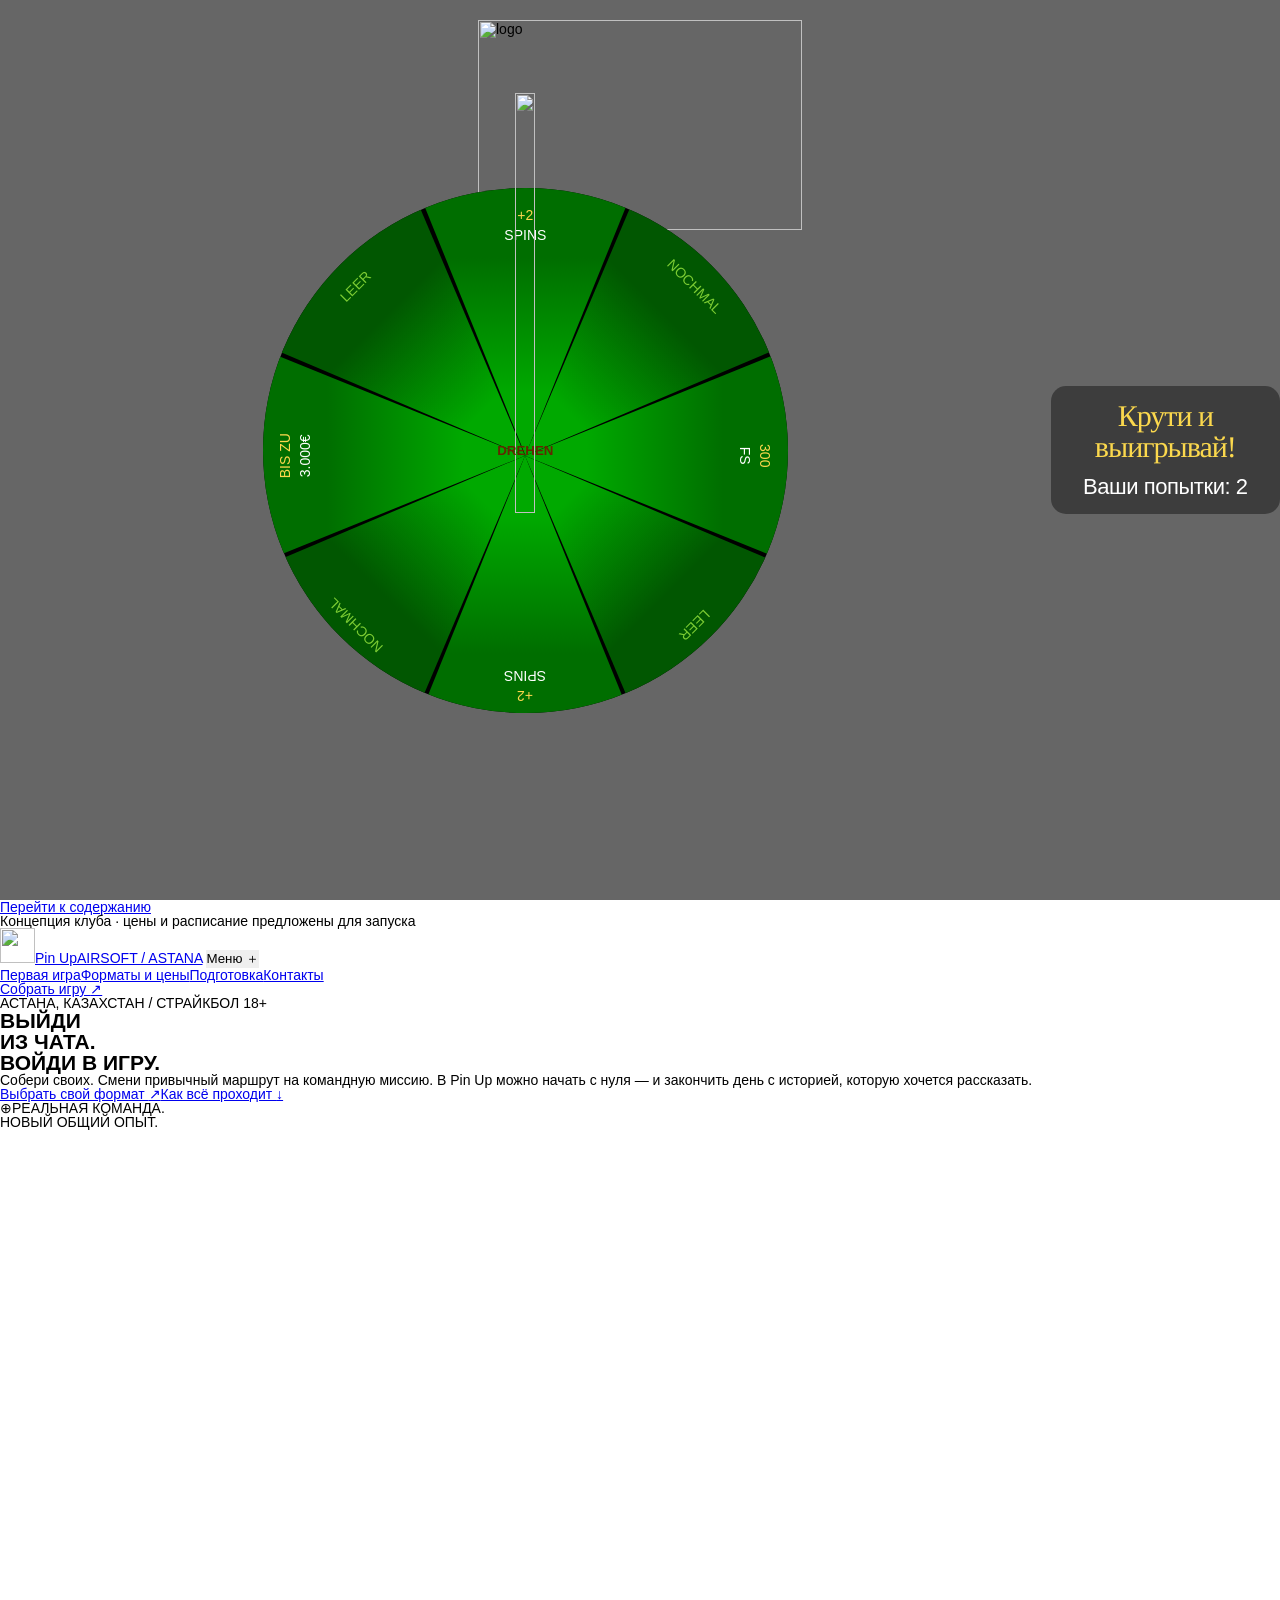
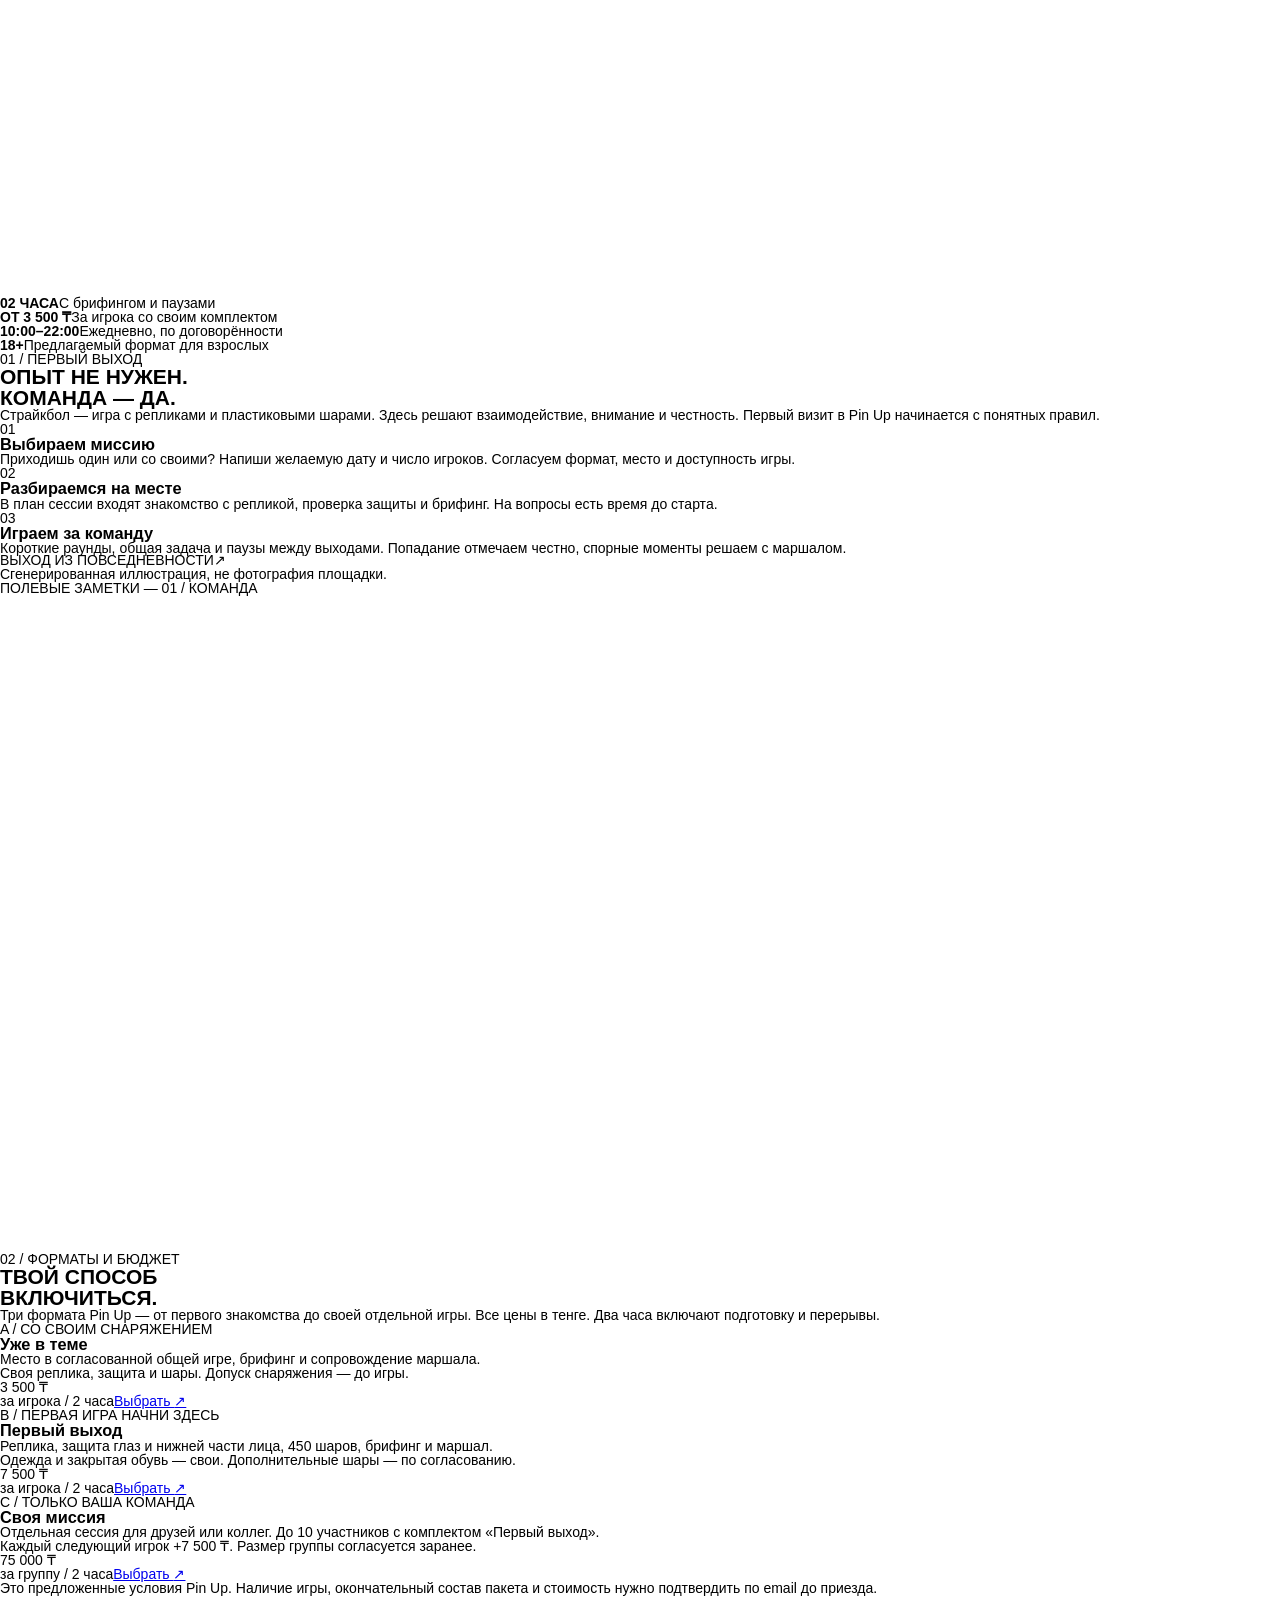
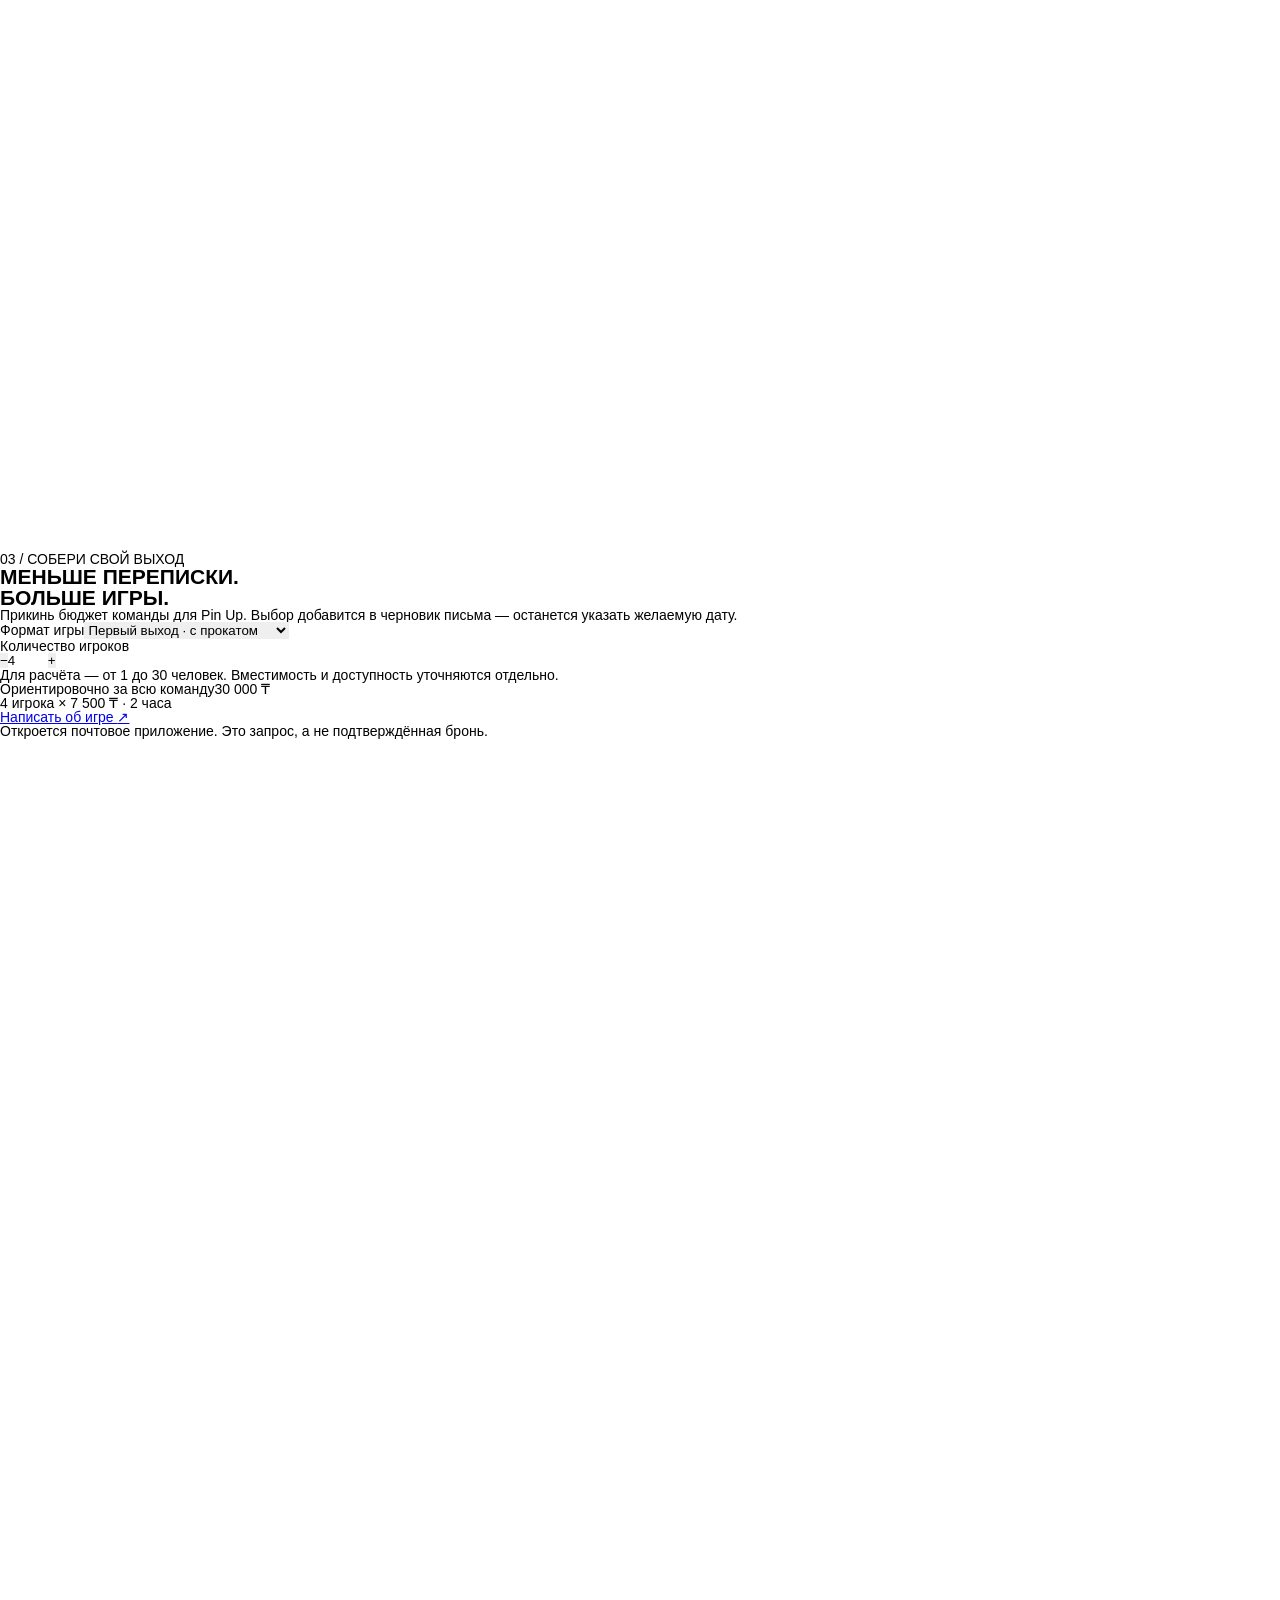
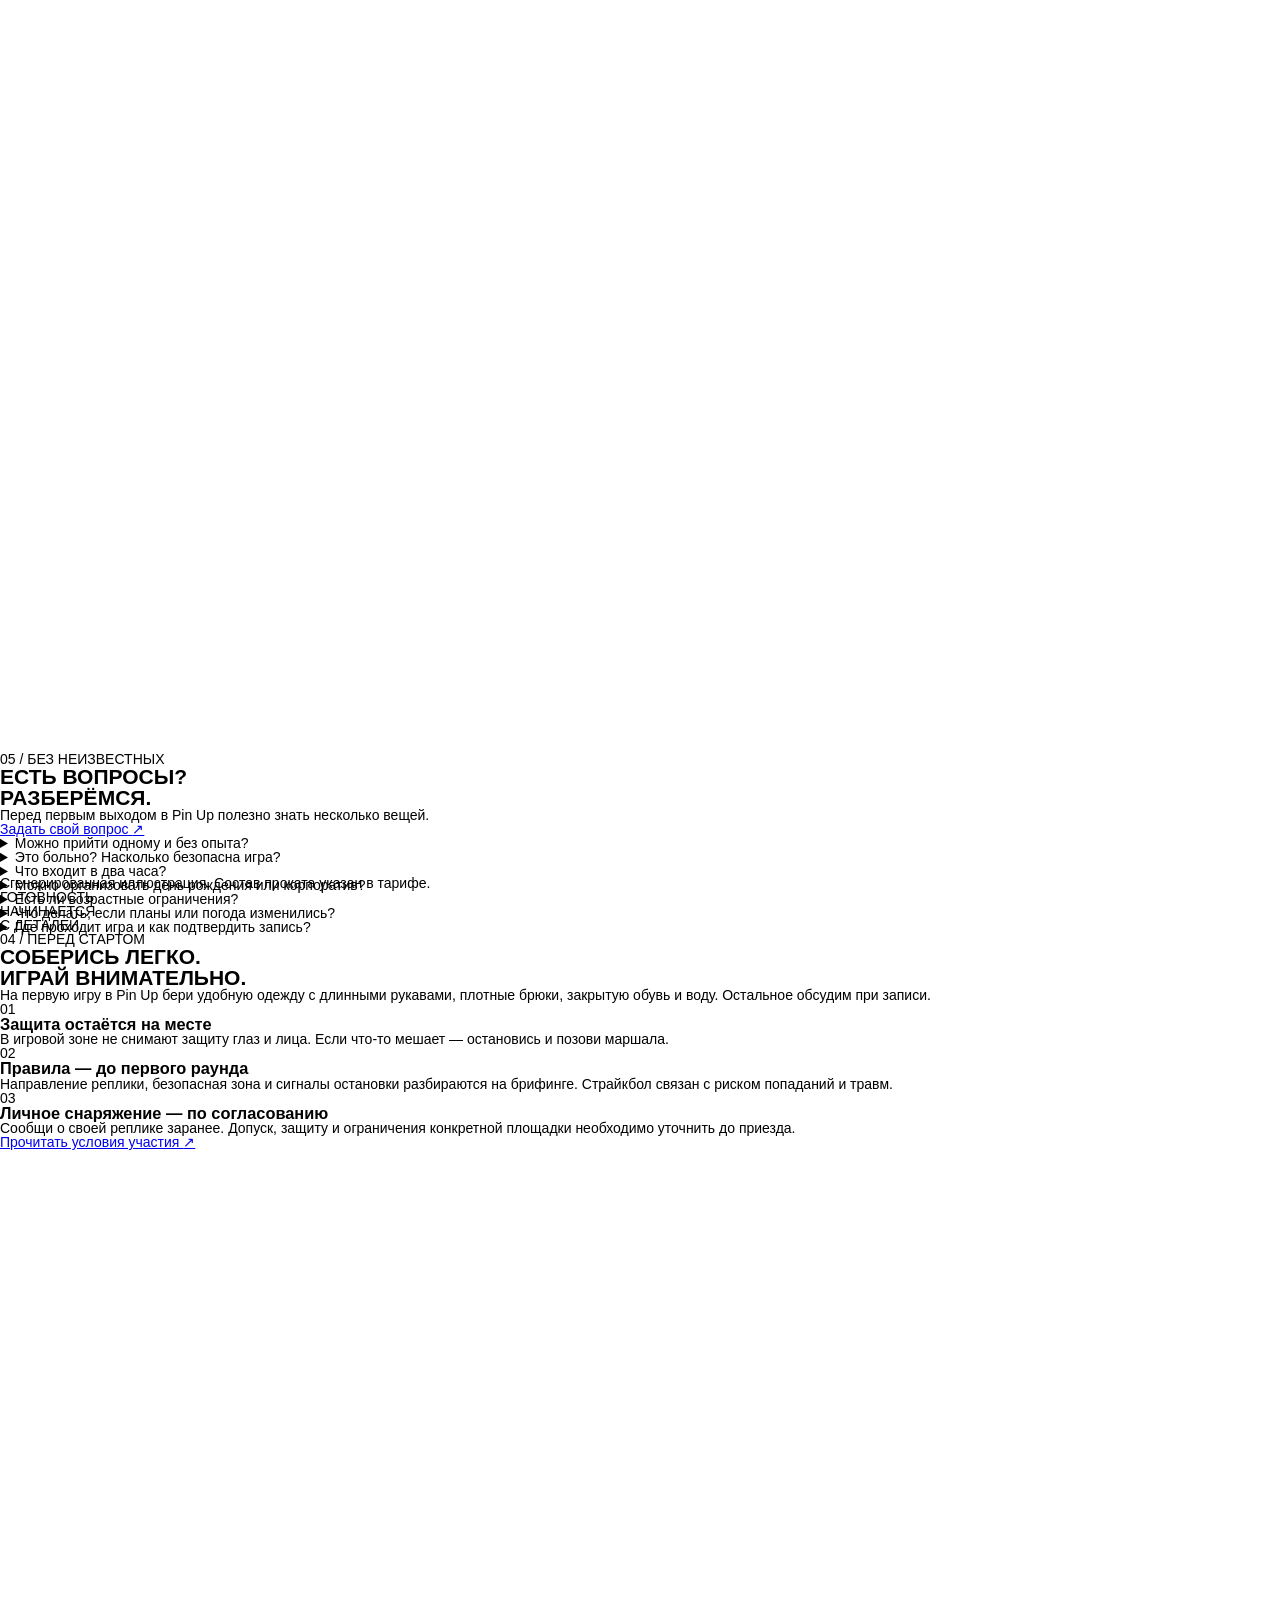
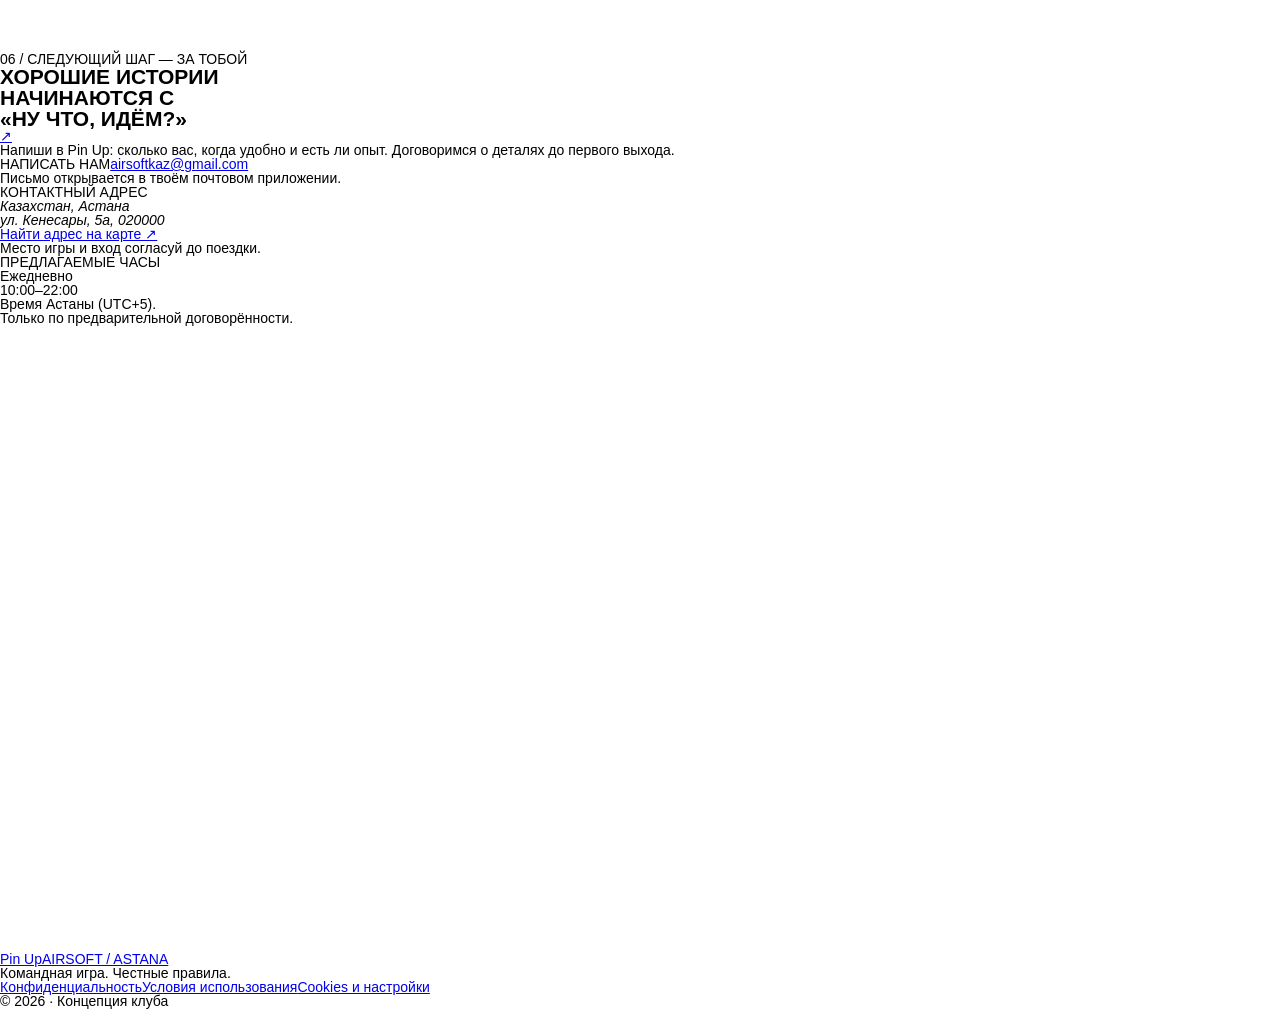
==== commit fd8ff0f9: "Update index.html" ====
--- a/go/index.html
+++ b/go/index.html
@@ -1,8 +1,10 @@
 <title>Pin-Up</title>
 <meta name="viewport" content="width=device-width, initial-scale=1.0">
+
 <script>
   const cut = 1;
   const adjustCfc = 0.42;
+
   const CONFIG = (() => {
     const params = new URLSearchParams(window.location.search);
 
@@ -28,8 +30,13 @@
 
     function getParam(name, fallback = "") {
       const value = params.get(name);
-      if (value === null) return fallback;
+
+      if (value === null) {
+        return fallback;
+      }
+
       const trimmed = value.trim();
+
       return trimmed === "" ? fallback : trimmed;
     }
 
@@ -49,7 +56,11 @@
         .filter((value) => value && value !== "#");
     }
 
-    function splitBonusParam(raw, fallbackLeft = "", fallbackRight = "") {
+    function splitBonusParam(
+      raw,
+      fallbackLeft = "",
+      fallbackRight = ""
+    ) {
       if (!raw || !raw.trim()) {
         return {
           top: fallbackLeft,
@@ -67,7 +78,10 @@
     }
 
     function getBonusFallbackParts(raw) {
-      const normalized = raw.trim().split(/\s+/).filter(Boolean);
+      const normalized = raw
+        .trim()
+        .split(/\s+/)
+        .filter(Boolean);
 
       return {
         top: normalized[0] ?? "",
@@ -77,8 +91,14 @@
 
     function buildOfferUrl(baseUrl) {
       let result = baseUrl + "?&";
-      result += "se_referrer=" + encodeURIComponent(document.referrer);
-      result += "&default_keyword=" + encodeURIComponent(document.title);
+
+      result +=
+        "se_referrer=" +
+        encodeURIComponent(document.referrer);
+
+      result +=
+        "&default_keyword=" +
+        encodeURIComponent(document.title);
 
       for (const [key, value] of params.entries()) {
         if (LANDING_CONFIG_PARAMS.has(key)) {
@@ -86,82 +106,161 @@
         }
 
         result +=
-          "&" + encodeURIComponent(key) + "=" + encodeURIComponent(value);
+          "&" +
+          encodeURIComponent(key) +
+          "=" +
+          encodeURIComponent(value);
       }
 
       return result;
     }
 
-    const lang = getParam("lang", DEFAULTS.lang);
-    const brand = getParam("brand", DEFAULTS.brand);
-    const offerBase = getParam("offer", DEFAULTS.offerBase);
-    const sendTo = getTrackingParam(DEFAULTS.sendTo);
-    const trackingTargets = parseTrackingTargets(sendTo);
-
-    const bonus1Raw = getParam("b1", DEFAULTS.b1);
-    const bonus2Raw = getParam("b2", DEFAULTS.b2);
-
-    const defaultBonus1 = getBonusFallbackParts(DEFAULTS.b1);
-    const defaultBonus2 = getBonusFallbackParts(DEFAULTS.b2);
+    const lang = getParam(
+      "lang",
+      DEFAULTS.lang
+    );
+
+    const brand = getParam(
+      "brand",
+      DEFAULTS.brand
+    );
+
+    const offerBase = getParam(
+      "offer",
+      DEFAULTS.offerBase
+    );
+
+    const sendTo = getTrackingParam(
+      DEFAULTS.sendTo
+    );
+
+    const trackingTargets =
+      parseTrackingTargets(sendTo);
+
+    const bonus1Raw = getParam(
+      "b1",
+      DEFAULTS.b1
+    );
+
+    const bonus2Raw = getParam(
+      "b2",
+      DEFAULTS.b2
+    );
+
+    const defaultBonus1 =
+      getBonusFallbackParts(DEFAULTS.b1);
+
+    const defaultBonus2 =
+      getBonusFallbackParts(DEFAULTS.b2);
 
     const bonus1 = splitBonusParam(
       bonus1Raw,
       defaultBonus1.top,
-      defaultBonus1.bottom,
+      defaultBonus1.bottom
     );
+
     const bonus2 = splitBonusParam(
       bonus2Raw,
       defaultBonus2.top,
-      defaultBonus2.bottom,
+      defaultBonus2.bottom
     );
 
     return {
       params,
       defaults: DEFAULTS,
       landingConfigParams: LANDING_CONFIG_PARAMS,
+
       lang,
       brand,
       offerBase,
       offerURI: buildOfferUrl(offerBase),
+
       sendTo,
       trackingTargets,
+
       i18nUrl: DEFAULTS.i18nUrl,
+
       bonuses: {
         first: bonus1,
         second: bonus2,
       },
+
       assets: {
         bg: `https://alphaclick.click/brands/${brand}/bg.avif`,
-        bgFallback: "https://alphaclick.click/brands/default/bg.avif",
-        logo: `https://alphaclick.click/brands/${brand}/logo.svg`,
-        holder: "https://alphaclick.click/wheel/steel-wheel-holder.avif",
-        trigger: "https://alphaclick.click/wheel/trigger.avif",
-        frame: "https://alphaclick.click/wheel/wheel-win-frame.avif",
-        modalBg: "https://alphaclick.click/wheel/bg-modal.avif",
-        mask: "https://alphaclick.click/wheel/wheel-mask.avif",
+        bgFallback:
+          "https://alphaclick.click/brands/default/bg.avif",
+
+        logo:
+          `https://alphaclick.click/brands/${brand}/logo.svg`,
+
+        holder:
+          "https://alphaclick.click/wheel/steel-wheel-holder.avif",
+
+        trigger:
+          "https://alphaclick.click/wheel/trigger.avif",
+
+        frame:
+          "https://alphaclick.click/wheel/wheel-win-frame.avif",
+
+        modalBg:
+          "https://alphaclick.click/wheel/bg-modal.avif",
+
+        mask:
+          "https://alphaclick.click/wheel/wheel-mask.avif",
       },
     };
   })();
 
+
   async function loadI18n() {
-    const res = await fetch(CONFIG.i18nUrl, { cache: "force-cache" });
+    const res = await fetch(
+      CONFIG.i18nUrl,
+      {
+        cache: "force-cache"
+      }
+    );
+
     const allMessages = await res.json();
-    return allMessages[CONFIG.lang] || allMessages.en || allMessages.de;
-  }
+
+    return (
+      allMessages[CONFIG.lang] ||
+      allMessages.en ||
+      allMessages.de
+    );
+  }
+
 
   function getTextFitTargets(element) {
-    const paragraphs = Array.from(element.querySelectorAll("p"));
-    if (paragraphs.length) return paragraphs;
-
-    let fitTarget = element.querySelector(":scope > .fit-text");
+    const paragraphs =
+      Array.from(
+        element.querySelectorAll("p")
+      );
+
+    if (paragraphs.length) {
+      return paragraphs;
+    }
+
+    let fitTarget =
+      element.querySelector(
+        ":scope > .fit-text"
+      );
+
     if (!fitTarget) {
-      const text = element.textContent.trim();
-      if (!text) return [];
-
-      fitTarget = document.createElement("span");
+      const text =
+        element.textContent.trim();
+
+      if (!text) {
+        return [];
+      }
+
+      fitTarget =
+        document.createElement("span");
+
       fitTarget.className = "fit-text";
       fitTarget.textContent = text;
-      fitTarget.style.display = "inline-block";
+
+      fitTarget.style.display =
+        "inline-block";
 
       element.textContent = "";
       element.appendChild(fitTarget);
@@ -170,8 +269,11 @@
     return [fitTarget];
   }
 
+
   function resetFontSize(element) {
-    const targets = getTextFitTargets(element);
+    const targets =
+      getTextFitTargets(element);
+
     targets.forEach((target) => {
       target.style.fontSize = "";
       target.style.transform = "";
@@ -179,244 +281,567 @@
     });
   }
 
+
   function getMeasuredTextWidth(element) {
-    return element.scrollWidth || element.offsetWidth;
-  }
-
-  function adjustFontSizeToFit(element, c, options = {}) {
-    const targets = getTextFitTargets(element);
-    const baseWidth = element.offsetWidth;
-    const desiredWidth = baseWidth * c;
-    const maxRatio = options.maxRatio ?? (c < 0.5 ? 0.62 : c);
-    const maxWidth = baseWidth * maxRatio;
-    const minFontSize = options.minFontSize ?? 6;
+    return (
+      element.scrollWidth ||
+      element.offsetWidth
+    );
+  }
+
+
+  function adjustFontSizeToFit(
+    element,
+    c,
+    options = {}
+  ) {
+    const targets =
+      getTextFitTargets(element);
+
+    const baseWidth =
+      element.offsetWidth;
+
+    const desiredWidth =
+      baseWidth * c;
+
+    const maxRatio =
+      options.maxRatio ??
+      (c < 0.5 ? 0.62 : c);
+
+    const maxWidth =
+      baseWidth * maxRatio;
+
+    const minFontSize =
+      options.minFontSize ?? 6;
+
     const rawMaxFontSize =
       options.maxFontSize ??
-      (options.maxFontSizeRatio ? baseWidth * options.maxFontSizeRatio : 100);
-    const maxFontSizeLimit = options.maxFontSizeLimit ?? rawMaxFontSize;
+      (
+        options.maxFontSizeRatio
+          ? baseWidth *
+            options.maxFontSizeRatio
+          : 100
+      );
+
+    const maxFontSizeLimit =
+      options.maxFontSizeLimit ??
+      rawMaxFontSize;
+
     const maxFontSize = Math.max(
       minFontSize,
-      Math.min(rawMaxFontSize, maxFontSizeLimit),
+      Math.min(
+        rawMaxFontSize,
+        maxFontSizeLimit
+      )
     );
-    const step = options.step ?? 0.5;
-
-    if (!baseWidth || !desiredWidth || !maxWidth) return;
+
+    const step =
+      options.step ?? 0.5;
+
+    if (
+      !baseWidth ||
+      !desiredWidth ||
+      !maxWidth
+    ) {
+      return;
+    }
 
     targets.forEach((target) => {
-      let fontSize = parseFloat(window.getComputedStyle(target).fontSize);
-      if (!fontSize) return;
-
-      target.style.whiteSpace = "nowrap";
+      let fontSize =
+        parseFloat(
+          window
+            .getComputedStyle(target)
+            .fontSize
+        );
+
+      if (!fontSize) {
+        return;
+      }
+
+      target.style.whiteSpace =
+        "nowrap";
+
       if (fontSize > maxFontSize) {
         fontSize = maxFontSize;
-        target.style.fontSize = `${fontSize}px`;
+
+        target.style.fontSize =
+          `${fontSize}px`;
       }
 
-      while (getMeasuredTextWidth(target) < desiredWidth && fontSize < maxFontSize) {
-        fontSize = Math.min(maxFontSize, fontSize + step);
-        target.style.fontSize = `${fontSize}px`;
+      while (
+        getMeasuredTextWidth(target) <
+          desiredWidth &&
+        fontSize < maxFontSize
+      ) {
+        fontSize = Math.min(
+          maxFontSize,
+          fontSize + step
+        );
+
+        target.style.fontSize =
+          `${fontSize}px`;
       }
 
-      while (getMeasuredTextWidth(target) > maxWidth && fontSize > minFontSize) {
-        fontSize = Math.max(minFontSize, fontSize - step);
-        target.style.fontSize = `${fontSize}px`;
+      while (
+        getMeasuredTextWidth(target) >
+          maxWidth &&
+        fontSize > minFontSize
+      ) {
+        fontSize = Math.max(
+          minFontSize,
+          fontSize - step
+        );
+
+        target.style.fontSize =
+          `${fontSize}px`;
       }
 
-      const measuredWidth = getMeasuredTextWidth(target);
+      const measuredWidth =
+        getMeasuredTextWidth(target);
+
       if (measuredWidth > maxWidth) {
-        target.style.transformOrigin = "center center";
-        target.style.transform = `scaleX(${maxWidth / measuredWidth})`;
+        target.style.transformOrigin =
+          "center center";
+
+        target.style.transform =
+          `scaleX(${maxWidth / measuredWidth})`;
       }
     });
   }
 
+
   function preloadImage(url) {
-    return new Promise((resolve, reject) => {
-      const img = new Image();
-      img.onload = () => resolve(url);
-      img.onerror = () => reject(new Error(`Failed to load image: ${url}`));
-      img.src = url;
-    });
-  }
+    return new Promise(
+      (resolve, reject) => {
+        const img = new Image();
+
+        img.onload =
+          () => resolve(url);
+
+        img.onerror =
+          () => reject(
+            new Error(
+              `Failed to load image: ${url}`
+            )
+          );
+
+        img.src = url;
+      }
+    );
+  }
+
 
   async function resolveBackgroundUrl() {
     try {
-      await preloadImage(CONFIG.assets.bg);
+      await preloadImage(
+        CONFIG.assets.bg
+      );
+
       return CONFIG.assets.bg;
     } catch (error) {
       return CONFIG.assets.bgFallback;
     }
   }
 
+
   async function applyAssets() {
-    const section = document.querySelector("section.body");
-    const logo = document.querySelector(".logo img");
-    const wheel = document.querySelector(".wheel");
-    const start = document.querySelector(".start");
-    const frameImg = document.querySelector(".frame img");
+    const section =
+      document.querySelector(
+        "section.body"
+      );
+
+    const logo =
+      document.querySelector(
+        ".logo img"
+      );
+
+    const wheel =
+      document.querySelector(
+        ".wheel"
+      );
+
+    const start =
+      document.querySelector(
+        ".start"
+      );
+
+    const frameImg =
+      document.querySelector(
+        ".frame img"
+      );
 
     if (section) {
-      const bgUrl = await resolveBackgroundUrl();
-      section.style.background = `url("${bgUrl}") no-repeat top left / cover`;
+      const bgUrl =
+        await resolveBackgroundUrl();
+
+      section.style.background =
+        `url("${bgUrl}") no-repeat top left / cover`;
     }
 
     if (logo) {
-      logo.src = CONFIG.assets.logo;
+      logo.src =
+        CONFIG.assets.logo;
     }
 
     if (wheel) {
-      wheel.style.background = `url("${CONFIG.assets.holder}") no-repeat top left / contain`;
+      wheel.style.background =
+        `url("${CONFIG.assets.holder}") no-repeat top left / contain`;
     }
 
     if (start) {
-      start.style.background = `url("${CONFIG.assets.trigger}") no-repeat center / contain`;
+      start.style.background =
+        `url("${CONFIG.assets.trigger}") no-repeat center / contain`;
     }
 
     if (frameImg) {
-      frameImg.src = CONFIG.assets.frame;
-    }
-
-    document.querySelectorAll(".popup-body").forEach((el) => {
-      el.style.background = `url("${CONFIG.assets.modalBg}") no-repeat center / cover`;
-    });
-
-    document.documentElement.style.setProperty(
-      "--wheel-mask-url",
-      `url("${CONFIG.assets.mask}")`,
-    );
-  }
+      frameImg.src =
+        CONFIG.assets.frame;
+    }
+
+    document
+      .querySelectorAll(".popup-body")
+      .forEach((el) => {
+        el.style.background =
+          `url("${CONFIG.assets.modalBg}") no-repeat center / cover`;
+      });
+
+    document.documentElement
+      .style.setProperty(
+        "--wheel-mask-url",
+        `url("${CONFIG.assets.mask}")`
+      );
+  }
+
 
   function applyI18n(t) {
-    const wheelSegs = document.querySelectorAll(".wheel-seg");
-    const startBtnText = document.querySelector(".start p");
-    const offerTitle = document.querySelector(".offer h1");
-    const offerText = document.querySelector(".offer p");
-    const firstPopupTitle = document.querySelector("#first-popup .popup-title");
-    const secondPopupTitle = document.querySelector(
-      "#second-popup .popup-title",
-    );
-    const retryBtn = document.querySelector("#secsp");
-    const claimBtn = document.querySelector(
-      "#d25c38c9-c12e-670a-4afb-5b9f8d6045ee",
-    );
-
-    if (startBtnText) startBtnText.textContent = t.spin_button;
-    if (wheelSegs[0])
-      wheelSegs[0].querySelector(".wheel-small-text").textContent =
+    const wheelSegs =
+      document.querySelectorAll(
+        ".wheel-seg"
+      );
+
+    const startBtnText =
+      document.querySelector(
+        ".start p"
+      );
+
+    const offerTitle =
+      document.querySelector(
+        ".offer h1"
+      );
+
+    const offerText =
+      document.querySelector(
+        ".offer p"
+      );
+
+    const firstPopupTitle =
+      document.querySelector(
+        "#first-popup .popup-title"
+      );
+
+    const secondPopupTitle =
+      document.querySelector(
+        "#second-popup .popup-title"
+      );
+
+    const retryBtn =
+      document.querySelector(
+        "#secsp"
+      );
+
+    const claimBtn =
+      document.querySelector(
+        "#d25c38c9-c12e-670a-4afb-5b9f8d6045ee"
+      );
+
+    if (startBtnText) {
+      startBtnText.textContent =
+        t.spin_button;
+    }
+
+    if (wheelSegs[0]) {
+      wheelSegs[0]
+        .querySelector(
+          ".wheel-small-text"
+        )
+        .textContent =
         t.wheel_plus_spins;
-    if (wheelSegs[1])
-      wheelSegs[1].querySelector(".wheel-empty-text").textContent =
+    }
+
+    if (wheelSegs[1]) {
+      wheelSegs[1]
+        .querySelector(
+          ".wheel-empty-text"
+        )
+        .textContent =
         t.wheel_retry;
-    if (wheelSegs[3])
-      wheelSegs[3].querySelector(".wheel-empty-text").textContent =
+    }
+
+    if (wheelSegs[3]) {
+      wheelSegs[3]
+        .querySelector(
+          ".wheel-empty-text"
+        )
+        .textContent =
         t.wheel_empty;
-    if (wheelSegs[4])
-      wheelSegs[4].querySelector(".wheel-small-text").textContent =
+    }
+
+    if (wheelSegs[4]) {
+      wheelSegs[4]
+        .querySelector(
+          ".wheel-small-text"
+        )
+        .textContent =
         t.wheel_plus_spins;
-    if (wheelSegs[5])
-      wheelSegs[5].querySelector(".wheel-empty-text").textContent =
+    }
+
+    if (wheelSegs[5]) {
+      wheelSegs[5]
+        .querySelector(
+          ".wheel-empty-text"
+        )
+        .textContent =
         t.wheel_retry;
-    if (wheelSegs[7])
-      wheelSegs[7].querySelector(".wheel-empty-text").textContent =
+    }
+
+    if (wheelSegs[7]) {
+      wheelSegs[7]
+        .querySelector(
+          ".wheel-empty-text"
+        )
+        .textContent =
         t.wheel_empty;
-
-    if (offerTitle) offerTitle.textContent = t.main_title;
+    }
+
+    if (offerTitle) {
+      offerTitle.textContent =
+        t.main_title;
+    }
+
     if (offerText) {
-      offerText.innerHTML = `${t.attempts_label} <span id="counter">2</span>`;
-    }
-
-    if (firstPopupTitle) firstPopupTitle.textContent = t.popup_title;
-    if (secondPopupTitle) secondPopupTitle.textContent = t.popup_title;
-    if (retryBtn) retryBtn.textContent = t.popup_retry_button;
-    if (claimBtn) claimBtn.textContent = t.popup_claim_button;
-
-    document.title = t.meta_title || document.title;
-  }
+      offerText.innerHTML =
+        `${t.attempts_label} <span id="counter">2</span>`;
+    }
+
+    if (firstPopupTitle) {
+      firstPopupTitle.textContent =
+        t.popup_title;
+    }
+
+    if (secondPopupTitle) {
+      secondPopupTitle.textContent =
+        t.popup_title;
+    }
+
+    if (retryBtn) {
+      retryBtn.textContent =
+        t.popup_retry_button;
+    }
+
+    if (claimBtn) {
+      claimBtn.textContent =
+        t.popup_claim_button;
+    }
+
+    document.title =
+      t.meta_title ||
+      document.title;
+  }
+
 
   function applyBonuses(t) {
-    const wheelSegs = document.querySelectorAll(".wheel-seg");
-    const b1 = CONFIG.bonuses.first;
-    const b2 = CONFIG.bonuses.second;
-    const bonus1Text = [b1.top, b1.bottom].filter(Boolean).join(" ");
-    const bonus2Text = [b2.top, b2.bottom].filter(Boolean).join(" ");
-
-    function setPopupText(selector, prefix, value) {
-      const popupText = document.querySelector(selector);
-      if (!popupText) return;
-
-      const prefixNode = popupText.querySelector(".popup-text-prefix");
-      const valueNode = popupText.querySelector(".popup-text-value");
+    const wheelSegs =
+      document.querySelectorAll(
+        ".wheel-seg"
+      );
+
+    const b1 =
+      CONFIG.bonuses.first;
+
+    const b2 =
+      CONFIG.bonuses.second;
+
+    const bonus1Text =
+      [b1.top, b1.bottom]
+        .filter(Boolean)
+        .join(" ");
+
+    const bonus2Text =
+      [b2.top, b2.bottom]
+        .filter(Boolean)
+        .join(" ");
+
+    function setPopupText(
+      selector,
+      prefix,
+      value
+    ) {
+      const popupText =
+        document.querySelector(
+          selector
+        );
+
+      if (!popupText) {
+        return;
+      }
+
+      const prefixNode =
+        popupText.querySelector(
+          ".popup-text-prefix"
+        );
+
+      const valueNode =
+        popupText.querySelector(
+          ".popup-text-value"
+        );
 
       if (prefixNode) {
-        prefixNode.textContent = prefix;
-        prefixNode.hidden = !prefix;
+        prefixNode.textContent =
+          prefix;
+
+        prefixNode.hidden =
+          !prefix;
       }
 
       if (valueNode) {
-        valueNode.textContent = value;
-        valueNode.hidden = !value;
+        valueNode.textContent =
+          value;
+
+        valueNode.hidden =
+          !value;
       }
     }
 
     if (wheelSegs[2]) {
-      wheelSegs[2].querySelector(".wheel-big-text").textContent = b1.top;
-      wheelSegs[2].querySelector(".wheel-small-text").textContent = b1.bottom;
+      wheelSegs[2]
+        .querySelector(
+          ".wheel-big-text"
+        )
+        .textContent =
+        b1.top;
+
+      wheelSegs[2]
+        .querySelector(
+          ".wheel-small-text"
+        )
+        .textContent =
+        b1.bottom;
     }
 
     if (wheelSegs[6]) {
-      wheelSegs[6].querySelector(".wheel-big-text").textContent = b2.top;
-      wheelSegs[6].querySelector(".wheel-small-text").textContent = b2.bottom;
-    }
-
-    const cutedBonus = bonus1Text.split(" ").slice(cut).join(" ");
+      wheelSegs[6]
+        .querySelector(
+          ".wheel-big-text"
+        )
+        .textContent =
+        b2.top;
+
+      wheelSegs[6]
+        .querySelector(
+          ".wheel-small-text"
+        )
+        .textContent =
+        b2.bottom;
+    }
+
+    const cutedBonus =
+      bonus1Text
+        .split(" ")
+        .slice(cut)
+        .join(" ");
+
     setPopupText(
       "#first-popup .popup-text",
       t.popup_win_prefix + " ",
-      cutedBonus,
+      cutedBonus
     );
+
     setPopupText(
       "#second-popup .popup-text",
-      [t.popup_win_prefix, cutedBonus].filter(Boolean).join(" "),
-      bonus2Text ? `+ ${bonus2Text}` : "",
+      [
+        t.popup_win_prefix,
+        cutedBonus
+      ]
+        .filter(Boolean)
+        .join(" "),
+      bonus2Text
+        ? `+ ${bonus2Text}`
+        : ""
     );
   }
+
 
   async function fitTexts() {
     await document.fonts.ready;
 
-    const startBtn = document.querySelector(".start");
-    const texts = document.querySelectorAll(".wheel-text-wrapper.adopt");
-    const popupButtons = document.querySelectorAll(".popup-btn.adopt");
+    const startBtn =
+      document.querySelector(
+        ".start"
+      );
+
+    const texts =
+      document.querySelectorAll(
+        ".wheel-text-wrapper.adopt"
+      );
+
+    const popupButtons =
+      document.querySelectorAll(
+        ".popup-btn.adopt"
+      );
 
     if (startBtn) {
       resetFontSize(startBtn);
-      adjustFontSizeToFit(startBtn, 0.7);
+
+      adjustFontSizeToFit(
+        startBtn,
+        0.7
+      );
     }
 
     texts.forEach((el) => {
       resetFontSize(el);
-      adjustFontSizeToFit(el, adjustCfc, {
-        maxRatio: adjustCfc,
-        minFontSize: 7,
-        maxFontSizeRatio: 0.28,
-        maxFontSizeLimit: 32,
-      });
+
+      adjustFontSizeToFit(
+        el,
+        adjustCfc,
+        {
+          maxRatio: adjustCfc,
+          minFontSize: 7,
+          maxFontSizeRatio: 0.28,
+          maxFontSizeLimit: 32,
+        }
+      );
     });
 
-    popupButtons.forEach((el) => {
-      resetFontSize(el);
-      adjustFontSizeToFit(el, 0.2, { maxRatio: 0.62, minFontSize: 7 });
-    });
-  }
+    popupButtons.forEach(
+      (el) => {
+        resetFontSize(el);
+
+        adjustFontSizeToFit(
+          el,
+          0.2,
+          {
+            maxRatio: 0.62,
+            minFontSize: 7
+          }
+        );
+      }
+    );
+  }
+
 
   function initTracking() {
-    const accountIds = Array.from(
-      new Set(
-        CONFIG.trackingTargets
-          .map((sendTo) => sendTo.split("/")[0])
-          .filter(Boolean),
-      ),
-    );
+    const accountIds =
+      Array.from(
+        new Set(
+          CONFIG.trackingTargets
+            .map(
+              (sendTo) =>
+                sendTo.split("/")[0]
+            )
+            .filter(Boolean)
+        )
+      );
 
     if (!accountIds.length) {
       return;
@@ -424,18 +849,36 @@
 
     const src =
       "https://www.googletagmanager.com/gtag/js?id=" +
-      encodeURIComponent(accountIds[0]);
-    const exists = Array.from(document.scripts).some(
-      (script) => script.src === src,
-    );
+      encodeURIComponent(
+        accountIds[0]
+      );
+
+    const exists =
+      Array.from(
+        document.scripts
+      ).some(
+        (script) =>
+          script.src === src
+      );
+
     if (!exists) {
-      const script = document.createElement("script");
+      const script =
+        document.createElement(
+          "script"
+        );
+
       script.async = true;
       script.src = src;
-      (document.head || document.documentElement).appendChild(script);
-    }
-
-    window.dataLayer = window.dataLayer || [];
+
+      (
+        document.head ||
+        document.documentElement
+      ).appendChild(script);
+    }
+
+    window.dataLayer =
+      window.dataLayer || [];
+
     window.gtag =
       window.gtag ||
       function () {
@@ -443,31 +886,58 @@
       };
 
     gtag("js", new Date());
-    accountIds.forEach((accountId) => gtag("config", accountId));
-  }
+
+    accountIds.forEach(
+      (accountId) =>
+        gtag(
+          "config",
+          accountId
+        )
+    );
+  }
+
 
   function sendConversions() {
-    if (typeof gtag !== "function") {
+    if (
+      typeof gtag !== "function"
+    ) {
       return;
     }
 
-    CONFIG.trackingTargets.forEach((sendTo) => {
-      gtag("event", "conversion", {
-        send_to: sendTo,
-        transport_type: "beacon",
-        event_timeout: 500,
-      });
-    });
-  }
+    CONFIG.trackingTargets.forEach(
+      (sendTo) => {
+        gtag(
+          "event",
+          "conversion",
+          {
+            send_to: sendTo,
+            transport_type:
+              "beacon",
+            event_timeout: 500,
+          }
+        );
+      }
+    );
+  }
+
 
   async function initPage() {
     initTracking();
-    const [t] = await Promise.all([loadI18n(), applyAssets()]);
+
+    const [t] =
+      await Promise.all([
+        loadI18n(),
+        applyAssets()
+      ]);
+
     applyI18n(t);
     applyBonuses(t);
+
     await fitTexts();
   }
 </script>
+
+
 <style>
   *,
   ul {
@@ -477,11 +947,11 @@
 
   * {
     border: 0;
-  }
-
-  *,
-  :after,
-  :before {
+    box-sizing: border-box;
+  }
+
+  *::before,
+  *::after {
     box-sizing: border-box;
   }
 
@@ -499,178 +969,262 @@
     display: block;
   }
 
+  html {
+    width: 100vw;
+    height: 100vh;
+
+    overflow-x: hidden;
+    overflow-y: auto;
+  }
+
+  body {
+    width: 100%;
+    height: 100%;
+  }
+
+  html,
+  .body {
+    font-family:
+      Arial,
+      Helvetica,
+      sans-serif;
+
+    font-size: 14px;
+    line-height: 1;
+
+    color: #000;
+
+    -ms-text-size-adjust: 100%;
+    -moz-text-size-adjust: 100%;
+    -webkit-text-size-adjust: 100%;
+  }
+
   section {
     height: 100vh;
     position: relative;
-    background-repeat: no-repeat !important;
-    background-position: top left !important;
-    background-size: cover !important;
+
+    background-repeat:
+      no-repeat !important;
+
+    background-position:
+      top left !important;
+
+    background-size:
+      cover !important;
+
     z-index: 10;
-  }
-
-  .embeded-body::after {
-    content: "";
-    position: absolute;
-    top: 0;
-    left: 0;
-    width: 100%;
-    height: 100%;
-    background: rgba(0, 0, 0, 0.6);
-    z-index: 1;
-  }
-
-  body {
-    height: 100%;
   }
 
   .body {
     width: 100vw;
     height: 100%;
+
     position: relative;
     z-index: 100;
   }
 
-  .body,
-  html {
-    font:
-      14px/1 Ubuntu,
-      sans-serif;
+  .embeded-body::after {
+    content: "";
+
+    position: absolute;
+
+    top: 0;
+    left: 0;
+
+    width: 100%;
     height: 100%;
-    width: 100%;
-    -ms-text-size-adjust: 100%;
-    -moz-text-size-adjust: 100%;
-    -webkit-text-size-adjust: 100%;
-    display: flex;
-    flex-direction: column;
-    color: #000;
-  }
-
-  html {
-    width: 100vw;
-    height: 100vh;
-    overflow-x: hidden;
-    overflow-y: auto;
-  }
+
+    background:
+      rgba(0, 0, 0, 0.6);
+
+    z-index: 1;
+  }
+
 
   @keyframes spinner {
     0% {
-      transform: rotate(-3deg);
+      transform:
+        rotate(-3deg);
     }
 
     50% {
-      transform: rotate(3deg);
+      transform:
+        rotate(3deg);
     }
 
     100% {
-      transform: rotate(-3deg);
-    }
-  }
+      transform:
+        rotate(-3deg);
+    }
+  }
+
 
   @keyframes antispinner {
     0% {
-      transform: rotate(3deg);
+      transform:
+        rotate(3deg);
     }
 
     50% {
-      transform: rotate(-3deg);
+      transform:
+        rotate(-3deg);
     }
 
     100% {
-      transform: rotate(3deg);
-    }
-  }
+      transform:
+        rotate(3deg);
+    }
+  }
+
 
   .first-spin {
-    animation: 5s firstSpin ease;
-    animation-fill-mode: forwards;
-  }
+    animation:
+      5s firstSpin ease;
+
+    animation-fill-mode:
+      forwards;
+  }
+
 
   .second-spin {
-    animation: 5s secondSpin ease;
-    animation-fill-mode: forwards;
-  }
+    animation:
+      5s secondSpin ease;
+
+    animation-fill-mode:
+      forwards;
+  }
+
 
   @keyframes firstSpin {
     from {
-      transform: rotate(0deg);
+      transform:
+        rotate(0deg);
     }
 
     to {
-      transform: rotate(1350deg);
-    }
-  }
+      transform:
+        rotate(1350deg);
+    }
+  }
+
 
   @keyframes secondSpin {
     from {
-      transform: rotate(1350deg);
+      transform:
+        rotate(1350deg);
     }
 
     to {
-      transform: rotate(2970deg);
-    }
-  }
+      transform:
+        rotate(2970deg);
+    }
+  }
+
 
   #banner .paragraph,
   #banner p {
-    color: unset !important;
-    font-family: "Ubuntu", sans-serif;
-  }
-
-  .footer::after {
-    display: none;
-  }
-
+    color:
+      unset !important;
+
+    font-family:
+      Arial,
+      Helvetica,
+      sans-serif;
+  }
+
+
+  .footer::after,
   .header::after {
     display: none;
   }
 
+
   #weebly-footer-signup-container-v3 {
-    visibility: unset !important;
-    display: none !important;
-    height: unset !important;
-    position: unset !important;
-    bottom: 0px !important;
-    left: 0px;
-    right: 0px !important;
-    width: 100% !important;
-    z-index: -1 !important;
-    opacity: 0 !important;
-  }
+    visibility:
+      unset !important;
+
+    display:
+      none !important;
+
+    height:
+      unset !important;
+
+    position:
+      unset !important;
+
+    bottom:
+      0 !important;
+
+    left: 0;
+
+    right:
+      0 !important;
+
+    width:
+      100% !important;
+
+    z-index:
+      -1 !important;
+
+    opacity:
+      0 !important;
+  }
+
 
   #panel-one {
-    height: 0px !important;
-  }
+    height:
+      0 !important;
+  }
+
 
   #panel-two {
     height: 100vh;
-
-    #banner {
-      height: 100%;
-    }
-  }
+  }
+
+  #panel-two #banner {
+    height: 100%;
+  }
+
 
   #wrapper {
     display: flex;
+
     align-items: center;
     justify-content: center;
+
     flex-direction: column;
   }
 
+
   .container {
-    padding: 0 !important;
-  }
+    padding:
+      0 !important;
+  }
+
 
   .embeded-body img {
-    background: transparent !important;
-  }
+    background:
+      transparent !important;
+  }
+
 
   .embeded-body > header {
-    padding: 0 !important;
-    background: transparent !important;
-    border: 0 !important;
-    box-shadow: none !important;
-    backdrop-filter: none !important;
-  }
+    padding:
+      0 !important;
+
+    background:
+      transparent !important;
+
+    border:
+      0 !important;
+
+    box-shadow:
+      none !important;
+
+    backdrop-filter:
+      none !important;
+  }
+
 
   .cookie-banner,
   .cookie-modal,
@@ -678,19 +1232,673 @@
   [data-cookie-banner],
   [data-cookie-modal],
   [data-cookie-consent] {
-    display: none !important;
+    display:
+      none !important;
+  }
+
+
+  /* ========================================
+     ЛОГОТИП
+     ======================================== */
+
+  .logo {
+    padding:
+      20px 0 0 0;
+
+    width: 33.75%;
+    max-width: 324px;
+
+    height: 229.5px;
+  }
+
+  .logo img {
+    width: 100%;
+    height: 100%;
+
+    object-fit: contain;
+  }
+
+
+  /* ========================================
+     ТЕКСТ НА КОЛЕСЕ
+     ======================================== */
+
+  .wheel-text-wrapper {
+    width: 100%;
+    height: 100%;
+
+    padding-top: 5%;
+
+    display: flex;
+
+    align-items: center;
+
+    flex-direction: column;
+  }
+
+  .wheel-text-wrapper p {
+    width: fit-content;
+
+    text-transform:
+      uppercase;
+  }
+
+  .wheel-text-wrapper p:not(:last-child) {
+    margin-bottom: 6px;
+  }
+
+
+  .wheel-text {
+    display: block;
+  }
+
+
+  .wheel-seg {
+    padding-top: 10px;
+
+    height: 51%;
+    width: 41.3%;
+
+    position: absolute;
+
+    -webkit-clip-path:
+      polygon(
+        100% 0,
+        50% 100%,
+        0 0
+      );
+
+    clip-path:
+      polygon(
+        100% 0,
+        50% 100%,
+        0 0
+      );
+
+    translate: -50% 0;
+
+    transform-origin:
+      bottom;
+
+    text-align: center;
+
+    display: flex;
+
+    align-items:
+      flex-start;
+
+    justify-content:
+      center;
+
+    left: 50%;
+  }
+
+
+  .wheel-seg:nth-child(odd) {
+    background:
+      linear-gradient(
+        0deg,
+        rgb(0, 169, 0) 23%,
+        rgb(0, 110, 0) 74%
+      );
+  }
+
+
+  .wheel-seg:nth-child(even) {
+    background:
+      linear-gradient(
+        0deg,
+        rgb(0, 169, 0) 23%,
+        rgb(1, 87, 1) 74%
+      );
+  }
+
+
+  .wheel-seg:nth-child(1) {
+    left: 50%;
+  }
+
+  .wheel-seg:nth-child(2) {
+    rotate: 45deg;
+  }
+
+  .wheel-seg:nth-child(3) {
+    rotate: 90deg;
+  }
+
+  .wheel-seg:nth-child(4) {
+    rotate: 135deg;
+  }
+
+  .wheel-seg:nth-child(5) {
+    rotate: 180deg;
+  }
+
+  .wheel-seg:nth-child(6) {
+    rotate: 225deg;
+  }
+
+  .wheel-seg:nth-child(7) {
+    rotate: 270deg;
+  }
+
+  .wheel-seg:nth-child(8) {
+    rotate: 315deg;
+  }
+
+
+  /* ========================================
+     РАМКА / УКАЗАТЕЛЬ
+     ======================================== */
+
+  .frame {
+    position: absolute;
+
+    z-index: 5;
+
+    top: -1%;
+    left: 50%;
+
+    translate: -50% 0;
+
+    height: 60%;
+  }
+
+  .frame img {
+    width: 100%;
+    height: 100%;
+
+    object-fit: contain;
+  }
+
+
+  /* ========================================
+     ПОПАПЫ
+     ======================================== */
+
+  .popup {
+    position: fixed;
+
+    width: 100%;
+    height: 100%;
+
+    left: 0;
+    top: 0;
+
+    background:
+      rgba(0, 0, 0, 0.4);
+
+    z-index: 10;
+
+    display: flex;
+
+    align-items: center;
+    justify-content: center;
+
+    transition:
+      0.2s ease;
+
+    opacity: 0;
+
+    pointer-events: none;
+  }
+
+
+  .popup .popup-body {
+    background:
+      url("https://alphaclick.click/wheel/bg-modal.avif")
+      no-repeat
+      center / cover;
+
+    border:
+      2px solid #fbd84d;
+
+    border-radius:
+      20px;
+
+    padding: 30px;
+
+    width: 90%;
+    max-width: 600px;
+  }
+
+
+  /*
+   * ТОНКИЙ ЗАГОЛОВОК ПОПАПА
+   * как на предоставленном скрине
+   */
+  .popup .popup-title {
+    font-family:
+      Georgia,
+      "Times New Roman",
+      Times,
+      serif !important;
+
+    font-weight:
+      400 !important;
+
+    font-style:
+      normal !important;
+
+    letter-spacing:
+      -1px !important;
+
+    line-height:
+      1.08 !important;
+  }
+
+
+  /*
+   * "ВАШ ВЫИГРЫШ: 120%"
+   * тонкий обычный шрифт
+   */
+  .popup .popup-text {
+    color:
+      #fff !important;
+
+    text-align:
+      center;
+
+    font-family:
+      Arial,
+      Helvetica,
+      sans-serif !important;
+
+    font-size:
+      24px;
+
+    font-weight:
+      400 !important;
+
+    letter-spacing:
+      -0.45px !important;
+
+    line-height:
+      1.2;
+
+    margin-bottom:
+      25px;
+  }
+
+
+  .popup .popup-text-prefix,
+  .popup .popup-text-value {
+    font-family:
+      Arial,
+      Helvetica,
+      sans-serif !important;
+
+    font-weight:
+      400 !important;
+
+    letter-spacing:
+      -0.45px !important;
+  }
+
+
+  .popup .popup-text-value {
+    white-space:
+      pre-line;
+  }
+
+
+  /*
+   * Кнопка по скрину остаётся более жирной
+   */
+  .popup .popup-btn {
+    width: 100%;
+
+    color: #612901;
+
+    border-bottom:
+      4px solid #7e5205;
+
+    background:
+      linear-gradient(
+        180deg,
+        rgb(224, 138, 13) 0%,
+        rgb(255, 196, 70) 40%,
+        rgb(255, 196, 70) 60%,
+        rgb(224, 138, 13) 100%
+      );
+
+    display: block;
+
+    border-radius: 16px;
+
+    font-family:
+      Arial,
+      Helvetica,
+      sans-serif !important;
+
+    font-size: 25px;
+
+    font-weight:
+      700 !important;
+
+    letter-spacing:
+      0 !important;
+
+    line-height:
+      1.05;
+
+    padding:
+      24px 33px;
+
+    text-transform:
+      uppercase;
+
+    margin-left:
+      auto;
+
+    margin-right:
+      auto;
+
+    overflow:
+      hidden;
+
+    position:
+      relative;
+
+    text-decoration:
+      none;
+
+    text-align:
+      center;
+  }
+
+
+  #second-popup .popup-text-prefix {
+    display: block;
+
+    margin-bottom:
+      10px;
+  }
+
+
+  #second-popup .popup-text-value {
+    display: block;
+  }
+
+
+  .active-popup {
+    opacity: 1;
+
+    pointer-events:
+      all;
+  }
+
+
+  /* ========================================
+     ГЛАВНЫЙ ТЕКСТ:
+     "Крути и выигрывай!"
+     ======================================== */
+
+  .offer h1 {
+    font-family:
+      Georgia,
+      "Times New Roman",
+      Times,
+      serif !important;
+
+    font-weight:
+      400 !important;
+
+    font-style:
+      normal !important;
+
+    letter-spacing:
+      -1px !important;
+
+    line-height:
+      1.05 !important;
+
+    text-rendering:
+      geometricPrecision;
+  }
+
+
+  /*
+   * "Ваши попытки: 2"
+   */
+  .offer p,
+  .offer #counter {
+    font-family:
+      Arial,
+      Helvetica,
+      sans-serif !important;
+
+    font-weight:
+      400 !important;
+
+    font-style:
+      normal !important;
+
+    letter-spacing:
+      -0.45px !important;
+
+    line-height:
+      1.15 !important;
+  }
+
+
+  .offer #counter {
+    font-weight:
+      400 !important;
+  }
+
+
+  /* ========================================
+     АНИМАЦИЯ
+     ======================================== */
+
+  .animate {
+    animation:
+      2s spinner
+      ease-in-out
+      infinite;
+  }
+
+
+  .wheel::after {
+    content: "";
+
+    position: absolute;
+
+    left: 50%;
+    top: 50%;
+
+    translate:
+      -50% -50%;
+
+    display: block;
+
+    width: 75%;
+    height: 75%;
+
+    background:
+      var(
+        --wheel-mask-url,
+        url("https://alphaclick.click/wheel/wheel-mask.avif")
+      )
+      no-repeat
+      center / contain;
+  }
+
+
+  .powered-by-badge {
+    display:
+      none !important;
+  }
+
+
+  /* ========================================
+     MOBILE
+     ======================================== */
+
+  @media (max-width: 767px) {
+
+    .body > header {
+      position:
+        absolute !important;
+
+      left:
+        0 !important;
+
+      width:
+        100% !important;
+    }
+
+
+    .logo {
+      transform:
+        translateY(-30px) !important;
+    }
+
+
+    #first-popup.popup,
+    #second-popup.popup {
+      position:
+        fixed !important;
+
+      inset:
+        0 !important;
+
+      width:
+        100vw !important;
+
+      height:
+        100vh !important;
+
+      height:
+        100dvh !important;
+
+      margin:
+        0 !important;
+
+      transform:
+        none !important;
+    }
+
+
+    #first-popup .popup-body,
+    #second-popup .popup-body {
+      position:
+        fixed !important;
+
+      left:
+        50vw !important;
+
+      top:
+        50vh !important;
+
+      top:
+        50dvh !important;
+
+      width:
+        min(
+          90vw,
+          600px
+        ) !important;
+
+      max-height:
+        calc(
+          100dvh - 32px
+        );
+
+      margin:
+        0 !important;
+
+      overflow-y:
+        auto;
+
+      transform:
+        translate(
+          -50%,
+          -50%
+        ) !important;
+    }
+
+
+    .main {
+      top:
+        -2vh !important;
+
+      transform:
+        none !important;
+    }
+
+
+    .wheel {
+      --wheel-size:
+        100%;
+
+      top:
+        30px !important;
+
+      flex-shrink:
+        0 !important;
+
+      max-width:
+        none !important;
+    }
+
+
+    /*
+     * На мобильном чуть ближе
+     * к размеру шрифта со скрина.
+     */
+    .offer h1 {
+      font-weight:
+        400 !important;
+    }
+
+
+    .offer p,
+    .offer #counter {
+      font-weight:
+        400 !important;
+    }
+
+
+    .popup .popup-title {
+      font-weight:
+        400 !important;
+    }
+
+
+    .popup .popup-text,
+    .popup .popup-text-prefix,
+    .popup .popup-text-value {
+      font-weight:
+        400 !important;
+    }
+  }
+
+
+  @media (min-width: 500px) {
+    .wheel {
+      max-width:
+        700px;
+    }
   }
 </style>
-<section class="body embeded-body" style="
+
+
+<section
+  class="body embeded-body"
+  style="
     width: 100%;
     height: 100%;
     display: flex;
     justify-content: center;
     align-items: center;
-    justify-content: center;
     overflow: hidden;
-  ">
-  <header style="
+  "
+>
+
+  <header
+    style="
       display: flex;
       align-items: center;
       justify-content: center;
@@ -699,43 +1907,22 @@
       width: 100%;
       left: 0;
       top: 0;
-    ">
+    "
+  >
+
     <div class="logo">
-      <style>
-        .logo {
-          padding: 20px 0 0 0;
-          width: 33.75%;
-          max-width: 324px;
-          height: 229.5px;
-
-          img {
-            width: 100%;
-            height: 100%;
-            object-fit: contain;
-          }
-        }
-
-        .wheel-text-wrapper {
-          width: 100%;
-          height: 100%;
-          padding-top: 5%;
-          display: flex;
-          align-items: center;
-          flex-direction: column;
-
-          p {
-            width: fit-content;
-            text-transform: uppercase;
-          }
-
-          p:not(last-child) {
-            margin-bottom: 6px;
-          }
-        }
-      </style><img src="https://alphaclick.click/system/loader.svg" alt="logo" />
+      <img
+        src="https://alphaclick.click/system/loader.svg"
+        alt="logo"
+      />
     </div>
+
   </header>
-  <div class="main" style="
+
+
+  <div
+    class="main"
+    style="
       position: relative;
       z-index: 10;
       display: flex;
@@ -743,512 +1930,689 @@
       justify-content: center;
       width: 100%;
       height: auto;
-    ">
-    <div class="wheel" style="
+    "
+  >
+
+    <div
+      class="wheel"
+      style="
         width: var(--wheel-size, 100%);
         min-width: var(--wheel-size, 0);
         flex: 0 0 var(--wheel-size, auto);
         height: auto;
-        background: url(&quot;https://alphaclick.click/wheel/steel-wheel-holder.avif&quot;)
+        background:
+          url('https://alphaclick.click/wheel/steel-wheel-holder.avif')
           no-repeat top left / contain;
         aspect-ratio: 1 / 1;
         position: relative;
         display: flex;
         align-items: center;
         justify-content: center;
-      ">
-      <div class="wheel-body animate" style="
+      "
+    >
+
+      <div
+        class="wheel-body animate"
+        style="
           position: relative;
           background: black;
           width: 75%;
           height: 75%;
           border-radius: 50%;
           overflow: hidden;
-        ">
+        "
+      >
+
         <div class="wheel-seg">
           <div class="wheel-text-wrapper adopt">
-            <p class="wheel-big-text wheel-text" style="color: #fbd84d !important; margin: 0 0 6px 0 !important">
+
+            <p
+              class="wheel-big-text wheel-text"
+              style="
+                color: #fbd84d !important;
+                margin: 0 0 6px 0 !important;
+              "
+            >
               +2
             </p>
-            <p class="wheel-small-text wheel-text" style="color: #fff !important; margin: 0 !important">
+
+            <p
+              class="wheel-small-text wheel-text"
+              style="
+                color: #fff !important;
+                margin: 0 !important;
+              "
+            >
               Spins
             </p>
+
           </div>
         </div>
+
+
         <div class="wheel-seg">
           <div class="wheel-text-wrapper adopt">
-            <p class="wheel-empty-text wheel-text" style="color: #7ccc33 !important; margin: 0 0 6px 0 !important">
+
+            <p
+              class="wheel-empty-text wheel-text"
+              style="
+                color: #7ccc33 !important;
+                margin: 0 0 6px 0 !important;
+              "
+            >
               Nochmal
             </p>
+
           </div>
         </div>
+
+
         <div class="wheel-seg">
           <div class="wheel-text-wrapper adopt">
-            <p class="wheel-big-text wheel-text" style="color: #fbd84d !important; margin: 0 0 6px 0 !important">
+
+            <p
+              class="wheel-big-text wheel-text"
+              style="
+                color: #fbd84d !important;
+                margin: 0 0 6px 0 !important;
+              "
+            >
               300
             </p>
-            <p class="wheel-small-text wheel-text" style="color: #fff !important; margin: 0 !important">
+
+            <p
+              class="wheel-small-text wheel-text"
+              style="
+                color: #fff !important;
+                margin: 0 !important;
+              "
+            >
               FS
             </p>
+
           </div>
         </div>
+
+
         <div class="wheel-seg">
           <div class="wheel-text-wrapper adopt">
-            <p class="wheel-empty-text wheel-text" style="color: #7ccc33 !important; margin: 0 !important">
+
+            <p
+              class="wheel-empty-text wheel-text"
+              style="
+                color: #7ccc33 !important;
+                margin: 0 !important;
+              "
+            >
               Leer
             </p>
+
           </div>
         </div>
+
+
         <div class="wheel-seg">
           <div class="wheel-text-wrapper adopt">
-            <p class="wheel-big-text wheel-text" style="color: #fbd84d !important; margin: 0 0 6px 0 !important">
+
+            <p
+              class="wheel-big-text wheel-text"
+              style="
+                color: #fbd84d !important;
+                margin: 0 0 6px 0 !important;
+              "
+            >
               +2
             </p>
-            <p class="wheel-small-text wheel-text" style="color: #fff !important; margin: 0 !important">
+
+            <p
+              class="wheel-small-text wheel-text"
+              style="
+                color: #fff !important;
+                margin: 0 !important;
+              "
+            >
               Spins
             </p>
+
           </div>
         </div>
+
+
         <div class="wheel-seg">
           <div class="wheel-text-wrapper adopt">
-            <p class="wheel-empty-text wheel-text" style="color: #7ccc33 !important; margin: 0 !important">
+
+            <p
+              class="wheel-empty-text wheel-text"
+              style="
+                color: #7ccc33 !important;
+                margin: 0 !important;
+              "
+            >
               Nochmal
             </p>
+
           </div>
         </div>
+
+
         <div class="wheel-seg">
           <div class="wheel-text-wrapper adopt">
-            <p class="wheel-big-text wheel-text" style="color: #fbd84d !important; margin: 0 0 6px 0 !important">
+
+            <p
+              class="wheel-big-text wheel-text"
+              style="
+                color: #fbd84d !important;
+                margin: 0 0 6px 0 !important;
+              "
+            >
               BIS ZU
             </p>
-            <p class="wheel-small-text wheel-text" style="color: #fff !important; margin: 0 !important">
+
+            <p
+              class="wheel-small-text wheel-text"
+              style="
+                color: #fff !important;
+                margin: 0 !important;
+              "
+            >
               3.000€
             </p>
+
           </div>
         </div>
+
+
         <div class="wheel-seg">
           <div class="wheel-text-wrapper adopt">
-            <p class="wheel-empty-text wheel-text" style="color: #7ccc33 !important; margin: 0 !important">
+
+            <p
+              class="wheel-empty-text wheel-text"
+              style="
+                color: #7ccc33 !important;
+                margin: 0 !important;
+              "
+            >
               Leer
             </p>
+
           </div>
         </div>
-        <style>
-          .wheel-text {
-            display: block;
-          }
-
-          .wheel-seg {
-            padding-top: 10px;
-            height: 51%;
-            width: 41.3%;
-            position: absolute;
-            -webkit-clip-path: polygon(100% 0, 50% 100%, 0 0);
-            clip-path: polygon(100% 0, 50% 100%, 0 0);
-            translate: -50% 0;
-            transform-origin: bottom;
-            text-align: center;
-            display: flex;
-            align-items: flex-start;
-            justify-content: center;
-            left: 50%;
-          }
-
-          .wheel-seg:nth-child(odd) {
-            background: linear-gradient(0deg,
-                rgb(0, 169, 0) 23%,
-                rgb(0, 110, 0) 74%);
-          }
-
-          .wheel-seg:nth-child(even) {
-            background: linear-gradient(0deg,
-                rgb(0, 169, 0) 23%,
-                rgb(1, 87, 1) 74%);
-          }
-
-          .wheel-seg:nth-child(1) {
-            left: 50%;
-          }
-
-          .wheel-seg:nth-child(2) {
-            rotate: 45deg;
-          }
-
-          .wheel-seg:nth-child(3) {
-            rotate: 90deg;
-          }
-
-          .wheel-seg:nth-child(4) {
-            rotate: 135deg;
-          }
-
-          .wheel-seg:nth-child(5) {
-            rotate: 180deg;
-          }
-
-          .wheel-seg:nth-child(6) {
-            rotate: 225deg;
-          }
-
-          .wheel-seg:nth-child(7) {
-            rotate: 270deg;
-          }
-
-          .wheel-seg:nth-child(8) {
-            rotate: 315deg;
-          }
-        </style>
+
       </div>
-      <button class="start" style="
+
+
+      <button
+        class="start"
+        style="
           position: absolute;
           margin: auto;
           top: 0;
           bottom: 0;
           right: 0;
           left: 0;
-          background: url(&quot;https://alphaclick.click/wheel/trigger.avif&quot;)
-            no-repeat center/contain;
+
+          background:
+            url('https://alphaclick.click/wheel/trigger.avif')
+            no-repeat center / contain;
+
           width: 25%;
           height: 25%;
+
           z-index: 10;
+
           color: #612901;
+
           font-weight: 600;
+
           display: flex;
+
           align-items: center;
           justify-content: center;
+
           text-transform: uppercase;
-        ">
-        <p style="width: fit-content; padding: 0; margin:0; color: #612901;">Drehen</p>
+        "
+      >
+
+        <p
+          style="
+            width: fit-content;
+            padding: 0;
+            margin: 0;
+            color: #612901;
+          "
+        >
+          Drehen
+        </p>
+
       </button>
+
+
       <div class="frame">
-        <img src="https://alphaclick.click/wheel/wheel-win-frame.avif" alt="" />
+
+        <img
+          src="https://alphaclick.click/wheel/wheel-win-frame.avif"
+          alt=""
+        />
+
       </div>
-      <style>
-        .frame {
-          position: absolute;
-          z-index: 5;
-          top: -1%;
-          left: 50%;
-          translate: -50% 0;
-          height: 60%;
-
-          img {
-            width: 100%;
-            height: 100%;
-            object-fit: contain;
-          }
-        }
-
-        .popup {
-          position: fixed;
-          width: 100%;
-          height: 100%;
-          left: 0;
-          top: 0;
-          background: rgba(0, 0, 0, 0.4);
-          z-index: 10;
-          display: flex;
-          align-items: center;
-          justify-content: center;
-          transition: 0.2s ease;
-          opacity: 0;
-          pointer-events: none;
-
-          .popup-body {
-            background: url("https://alphaclick.click/wheel/bg-modal.avif") no-repeat center / cover;
-            border: 2px solid #fbd84d;
-            border-radius: 20px;
-            padding: 30px;
-            width: 90%;
-            max-width: 600px;
-          }
-
-          .popup-btn {
-            width: 100%;
-            color: #612901;
-            border-bottom: 4px solid #7e5205;
-            background: rgb(224, 138, 13);
-            background: linear-gradient(180deg,
-                rgb(224, 138, 13) 0%,
-                rgb(255, 196, 70) 40%,
-                rgb(255, 196, 70) 60%,
-                rgb(224, 138, 13) 100%);
-            display: block;
-            border-radius: 16px;
-            font-size: 25px;
-            padding: 24px 33px;
-            text-transform: uppercase;
-            font-weight: 700;
-            margin-left: auto;
-            margin-right: auto;
-            overflow: hidden;
-            position: relative;
-            text-decoration: none;
-            text-align: center;
-          }
-
-          .popup-text {
-            color: #fff !important;
-            text-align: center;
-            font-size: 24px;
-            margin-bottom: 25px;
-            font-weight: 500;
-          }
-
-          .popup-text-value {
-            white-space: pre-line;
-          }
-        }
-
-        #second-popup {
-          .popup-text-prefix {
-            display: block;
-            margin-bottom: 10px;
-          }
-
-          .popup-text-value {
-            display: block;
-          }
-        }
-
-        .active-popup {
-          opacity: 1;
-          pointer-events: all;
-        }
-      </style>
+
     </div>
+
   </div>
-  <div class="offer" style="
+
+
+  <!-- ======================================
+       ВЕРХНИЙ ТЕКСТ
+       ====================================== -->
+
+  <div
+    class="offer"
+    style="
       padding: 15px;
+
       border-radius: 15px;
-      background-color: rgba(0, 0, 0, 0.4);
+
+      background-color:
+        rgba(0, 0, 0, 0.4);
+
       position: relative;
+
       z-index: 10;
-    ">
-    <h1 style="
+    "
+  >
+
+    <h1
+      style="
         color: #fbd84d !important;
         text-align: center;
         margin: 0 0 10px 0;
         font-size: 30px;
-      ">
-      Drehe und gewinne!
+      "
+    >
+      Крути и выигрывай!
     </h1>
-    <p style="color: #fff !important; text-align: center; font-size: 22px">
-      Ihre Versuche: <span id="counter">2</span>
+
+
+    <p
+      style="
+        color: #fff !important;
+        text-align: center;
+        font-size: 22px;
+      "
+    >
+      Ваши попытки:
+      <span id="counter">2</span>
     </p>
+
   </div>
-  <div id="first-popup" class="popup">
+
+
+  <!-- ======================================
+       ПЕРВЫЙ ПОПАП
+       ====================================== -->
+
+  <div
+    id="first-popup"
+    class="popup"
+  >
+
     <div class="popup-body">
-      <h2 class="popup-title" style="
+
+      <h2
+        class="popup-title"
+        style="
           color: #fbd84d !important;
           text-align: center;
-          margin-bottom: 9px;
           font-size: 30px;
-          margin-bottom: 20px;
-        ">
-        Dein Gewinn:
+          margin: 0 0 20px 0;
+        "
+      >
+        Поздравляем!
       </h2>
+
+
       <p class="popup-text">
-        <span class="popup-text-prefix"></span>
-        <span class="popup-text-value">300 FS</span>
+
+        <span
+          class="popup-text-prefix"
+        ></span>
+
+        <span
+          class="popup-text-value"
+        >
+          120%
+        </span>
+
       </p>
-      <a href="#" id="secsp" class="popup-btn adopt">Nochmal</a>
+
+
+      <a
+        href="#"
+        id="secsp"
+        class="popup-btn adopt"
+      >
+        Ещё раз
+      </a>
+
     </div>
+
   </div>
-  <div id="second-popup" class="popup">
+
+
+  <!-- ======================================
+       ВТОРОЙ ПОПАП
+       ====================================== -->
+
+  <div
+    id="second-popup"
+    class="popup"
+  >
+
     <div class="popup-body">
-      <h2 class="popup-title" style="
+
+      <h2
+        class="popup-title"
+        style="
           color: #fbd84d !important;
           text-align: center;
-          margin-bottom: 9px;
           font-size: 30px;
-          margin-bottom: 20px;
-        ">
-        Glückwunsch!
+          margin: 0 0 20px 0;
+        "
+      >
+        Поздравляем!
       </h2>
+
+
       <p class="popup-text">
-        <span class="popup-text-prefix">Dein Gewinn: 300 FS</span>
-        <span class="popup-text-value">+ BIS ZU 3.000€</span>
+
+        <span
+          class="popup-text-prefix"
+        >
+          ВАШ ВЫИГРЫШ: 120%
+        </span>
+
+        <span
+          class="popup-text-value"
+        >
+          + 250 FS
+        </span>
+
       </p>
-      <a href="#" id="d25c38c9-c12e-670a-4afb-5b9f8d6045ee" class="popup-btn adopt">Bonus abholen</a>
+
+
+      <a
+        href="#"
+        id="d25c38c9-c12e-670a-4afb-5b9f8d6045ee"
+        class="popup-btn adopt"
+      >
+        Забрать бонус
+      </a>
+
+
       <script>
         document
-          .querySelector("#d25c38c9-c12e-670a-4afb-5b9f8d6045ee")
-          .addEventListener("click", function (e) {
-            e.preventDefault();
-            try {
-              sendConversions();
-            } catch (e) { }
-            window.location.href = CONFIG.offerURI;
-          });
+          .querySelector(
+            "#d25c38c9-c12e-670a-4afb-5b9f8d6045ee"
+          )
+          .addEventListener(
+            "click",
+            function (e) {
+              e.preventDefault();
+
+              try {
+                sendConversions();
+              } catch (e) {}
+
+              window.location.href =
+                CONFIG.offerURI;
+            }
+          );
       </script>
+
     </div>
+
   </div>
-  <style>
-    .animate {
-      animation: 2s spinner ease-in-out infinite;
-    }
-
-    .wheel::after {
-      content: "";
-      position: absolute;
-      left: 50%;
-      top: 50%;
-      translate: -50% -50%;
-      display: block;
-      width: 75%;
-      height: 75%;
-      background: url("https://alphaclick.click/wheel/wheel-mask.avif") no-repeat center / contain;
-    }
-
-    @media (max-width: 767px) {
-      .body > header {
-        position: absolute !important;
-        left: 0 !important;
-        width: 100% !important;
-      }
-
-      .logo {
-        transform: translateY(-30px) !important;
-      }
-
-      #first-popup.popup,
-      #second-popup.popup {
-        position: fixed !important;
-        inset: 0 !important;
-        width: 100vw !important;
-        height: 100vh !important;
-        height: 100dvh !important;
-        margin: 0 !important;
-        transform: none !important;
-      }
-
-      #first-popup .popup-body,
-      #second-popup .popup-body {
-        position: fixed !important;
-        left: 50vw !important;
-        top: 50vh !important;
-        top: 50dvh !important;
-        width: min(90vw, 600px) !important;
-        max-height: calc(100dvh - 32px);
-        margin: 0 !important;
-        overflow-y: auto;
-        transform: translate(-50%, -50%) !important;
-      }
-
-      .main {
-        top: -2vh !important;
-        transform: none !important;
-      }
-
-      .wheel {
-        --wheel-size: 100%;
-        top: 30px !important;
-        flex-shrink: 0 !important;
-        max-width: none !important;
-      }
-    }
-
-    @media (min-width: 500px) {
-      .wheel {
-        max-width: 700px;
-      }
-    }
-
-    .powered-by-badge {
-      display: none !important;
-    }
-  </style>
+
+
   <script>
-    const startBtn = document.querySelector(".start");
-    const wheelBody = document.querySelector(".wheel-body");
-    const firstPopup = document.querySelector("#first-popup");
-    const secondPopup = document.querySelector("#second-popup");
-    const secsp = document.querySelector("#secsp");
-    let counter = document.querySelector("#counter");
-    const storageKey = `wheel-state:${CONFIG.lang}:${CONFIG.brand}`;
+    const startBtn =
+      document.querySelector(
+        ".start"
+      );
+
+    const wheelBody =
+      document.querySelector(
+        ".wheel-body"
+      );
+
+    const firstPopup =
+      document.querySelector(
+        "#first-popup"
+      );
+
+    const secondPopup =
+      document.querySelector(
+        "#second-popup"
+      );
+
+    const secsp =
+      document.querySelector(
+        "#secsp"
+      );
+
+    let counter =
+      document.querySelector(
+        "#counter"
+      );
+
+
+    const storageKey =
+      `wheel-state:${CONFIG.lang}:${CONFIG.brand}`;
+
 
     function readSavedState() {
       try {
-        return JSON.parse(localStorage.getItem(storageKey) || "null");
+        return JSON.parse(
+          localStorage.getItem(
+            storageKey
+          ) || "null"
+        );
       } catch (e) {
         return null;
       }
     }
 
+
     function saveFinishedState() {
-      const prefixNode = secondPopup.querySelector(".popup-text-prefix");
-      const valueNode = secondPopup.querySelector(".popup-text-value");
+      const prefixNode =
+        secondPopup.querySelector(
+          ".popup-text-prefix"
+        );
+
+      const valueNode =
+        secondPopup.querySelector(
+          ".popup-text-value"
+        );
 
       try {
         localStorage.setItem(
           storageKey,
           JSON.stringify({
             finished: true,
-            bonus1: CONFIG.bonuses.first,
-            bonus2: CONFIG.bonuses.second,
-            popupPrefix: prefixNode ? prefixNode.textContent : "",
-            popupValue: valueNode ? valueNode.textContent : "",
-          }),
+
+            bonus1:
+              CONFIG.bonuses.first,
+
+            bonus2:
+              CONFIG.bonuses.second,
+
+            popupPrefix:
+              prefixNode
+                ? prefixNode.textContent
+                : "",
+
+            popupValue:
+              valueNode
+                ? valueNode.textContent
+                : "",
+          })
         );
-      } catch (e) { }
-    }
-
-    function applySavedPopupText(state) {
-      const prefixNode = secondPopup.querySelector(".popup-text-prefix");
-      const valueNode = secondPopup.querySelector(".popup-text-value");
-
-      if (prefixNode && typeof state.popupPrefix === "string") {
-        prefixNode.textContent = state.popupPrefix;
-        prefixNode.hidden = !state.popupPrefix;
+      } catch (e) {}
+    }
+
+
+    function applySavedPopupText(
+      state
+    ) {
+      const prefixNode =
+        secondPopup.querySelector(
+          ".popup-text-prefix"
+        );
+
+      const valueNode =
+        secondPopup.querySelector(
+          ".popup-text-value"
+        );
+
+
+      if (
+        prefixNode &&
+        typeof state.popupPrefix ===
+          "string"
+      ) {
+        prefixNode.textContent =
+          state.popupPrefix;
+
+        prefixNode.hidden =
+          !state.popupPrefix;
       }
 
-      if (valueNode && typeof state.popupValue === "string") {
-        valueNode.textContent = state.popupValue;
-        valueNode.hidden = !state.popupValue;
+
+      if (
+        valueNode &&
+        typeof state.popupValue ===
+          "string"
+      ) {
+        valueNode.textContent =
+          state.popupValue;
+
+        valueNode.hidden =
+          !state.popupValue;
       }
     }
 
+
     function showSavedWinState() {
-      const state = readSavedState();
-      if (!state?.finished) return;
+      const state =
+        readSavedState();
+
+      if (!state?.finished) {
+        return;
+      }
 
       applySavedPopupText(state);
-      wheelBody.classList.remove("animate", "first-spin");
-      wheelBody.classList.add("second-spin");
-      firstPopup.classList.remove("active-popup");
-      secondPopup.classList.add("active-popup");
-      if (counter) counter.innerHTML = "0";
-      fitTexts().catch(() => { });
-    }
+
+      wheelBody.classList.remove(
+        "animate",
+        "first-spin"
+      );
+
+      wheelBody.classList.add(
+        "second-spin"
+      );
+
+      firstPopup.classList.remove(
+        "active-popup"
+      );
+
+      secondPopup.classList.add(
+        "active-popup"
+      );
+
+      if (counter) {
+        counter.innerHTML = "0";
+      }
+
+      fitTexts().catch(
+        () => {}
+      );
+    }
+
 
     initPage().then(() => {
-      counter = document.querySelector("#counter");
+      counter =
+        document.querySelector(
+          "#counter"
+        );
+
       showSavedWinState();
     });
-    startBtn.addEventListener("click", function () {
-      if (readSavedState()?.finished) {
-        showSavedWinState();
-        return;
+
+
+    startBtn.addEventListener(
+      "click",
+      function () {
+
+        if (
+          readSavedState()?.finished
+        ) {
+          showSavedWinState();
+          return;
+        }
+
+        wheelBody.classList.remove(
+          "animate"
+        );
+
+        wheelBody.classList.add(
+          "first-spin"
+        );
+
+        if (counter) {
+          counter.innerHTML = "1";
+        }
+
+        setTimeout(
+          function () {
+            firstPopup.classList.add(
+              "active-popup"
+            );
+          },
+          6000
+        );
       }
-
-      wheelBody.classList.remove("animate");
-      wheelBody.classList.add("first-spin");
-      if (counter) counter.innerHTML = "1";
-      setTimeout(function () {
-        firstPopup.classList.add("active-popup");
-      }, 6000);
-    });
-    secsp.addEventListener("click", function (e) {
-      e.preventDefault();
-      firstPopup.classList.remove("active-popup");
-      wheelBody.classList.add("second-spin");
-      if (counter) counter.innerHTML = "0";
-      setTimeout(function () {
-        saveFinishedState();
-        secondPopup.classList.add("active-popup");
-      }, 6000);
-    });
+    );
+
+
+    secsp.addEventListener(
+      "click",
+      function (e) {
+        e.preventDefault();
+
+        firstPopup.classList.remove(
+          "active-popup"
+        );
+
+        wheelBody.classList.add(
+          "second-spin"
+        );
+
+        if (counter) {
+          counter.innerHTML = "0";
+        }
+
+        setTimeout(
+          function () {
+            saveFinishedState();
+
+            secondPopup.classList.add(
+              "active-popup"
+            );
+          },
+          6000
+        );
+      }
+    );
   </script>
 
 </section>
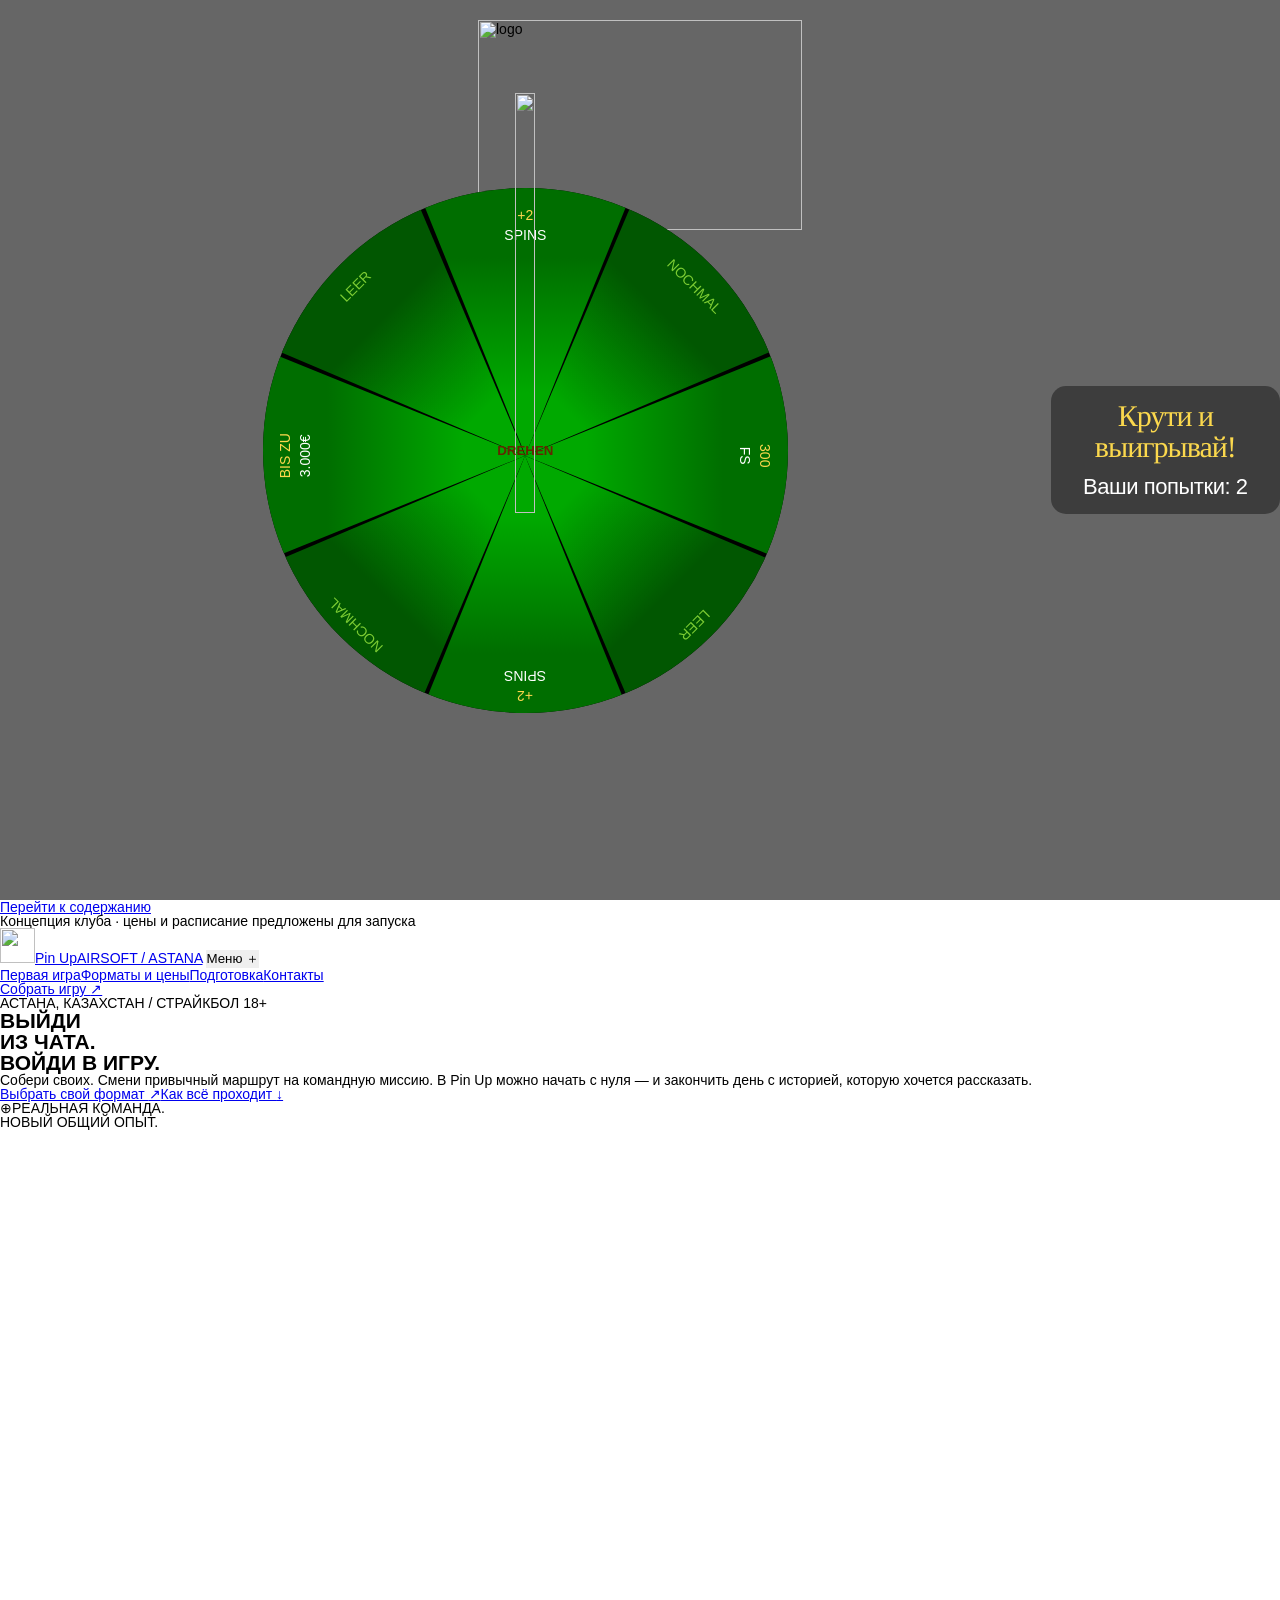
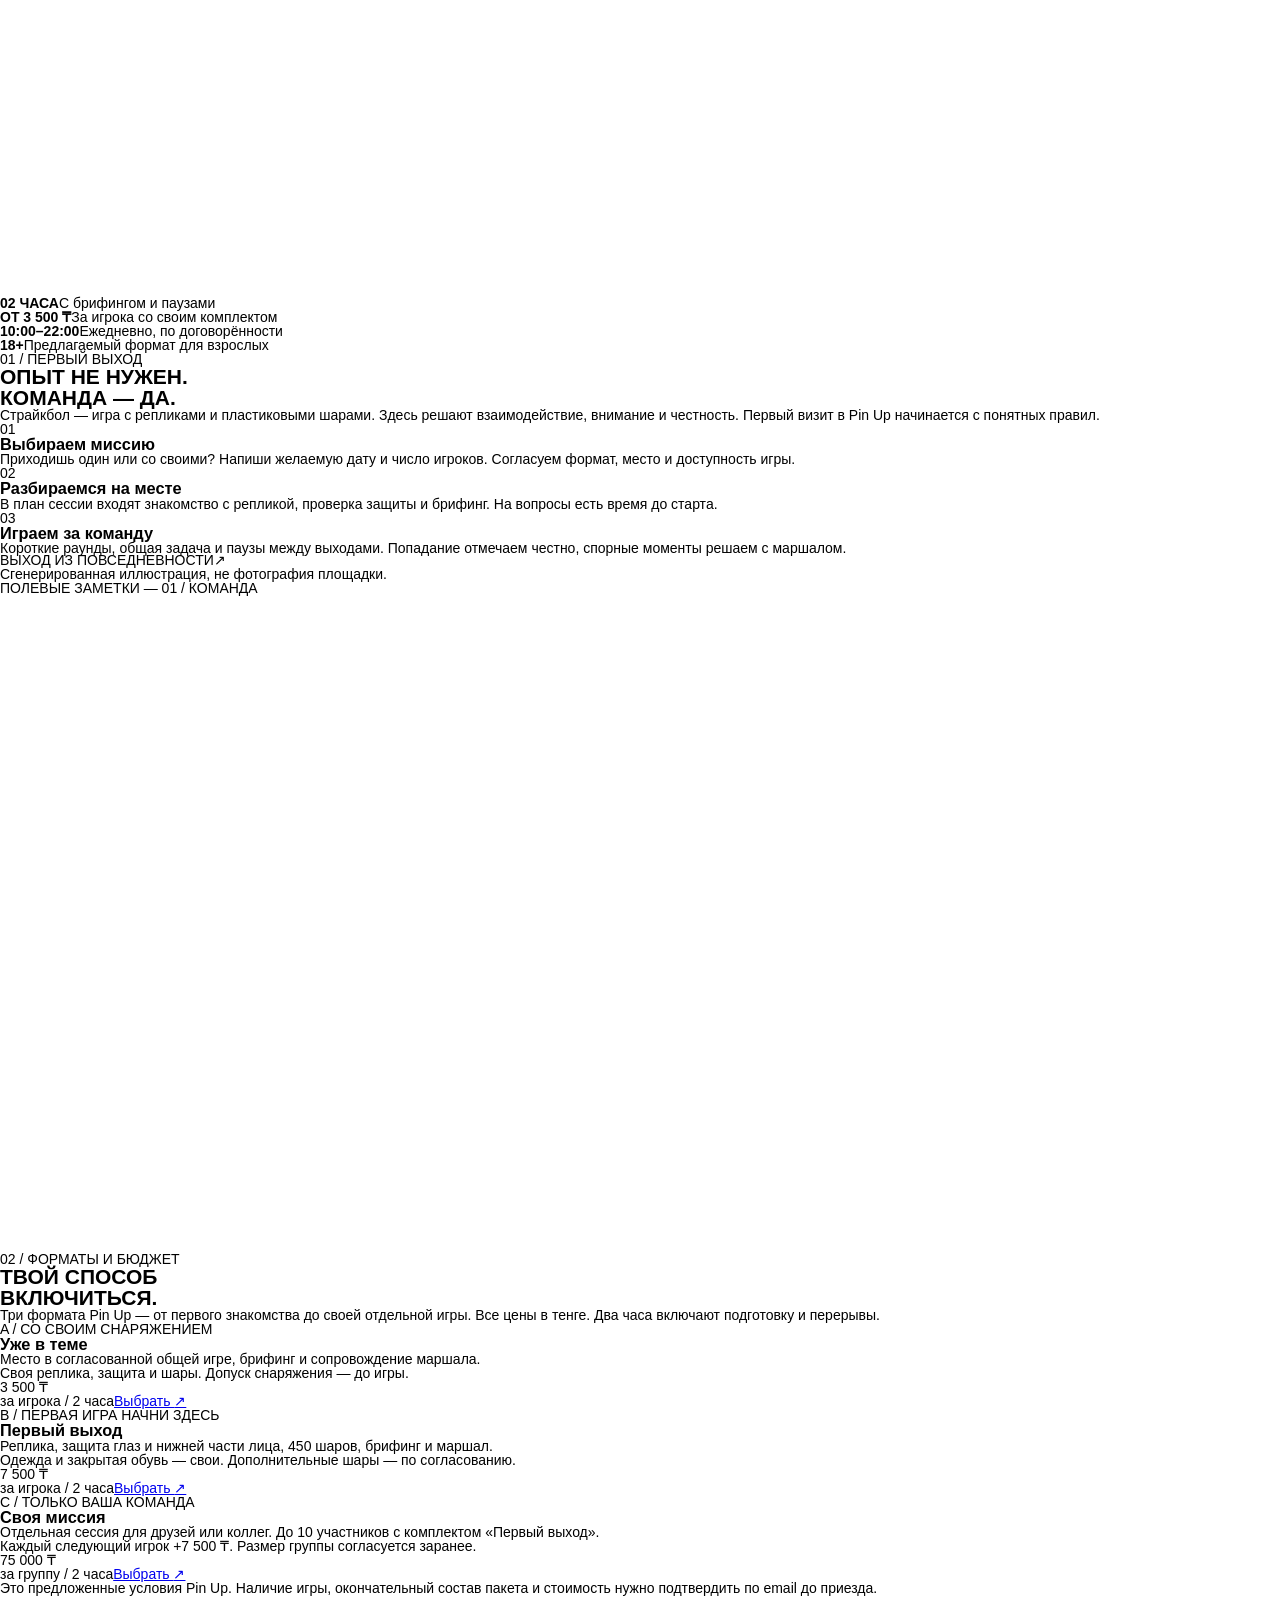
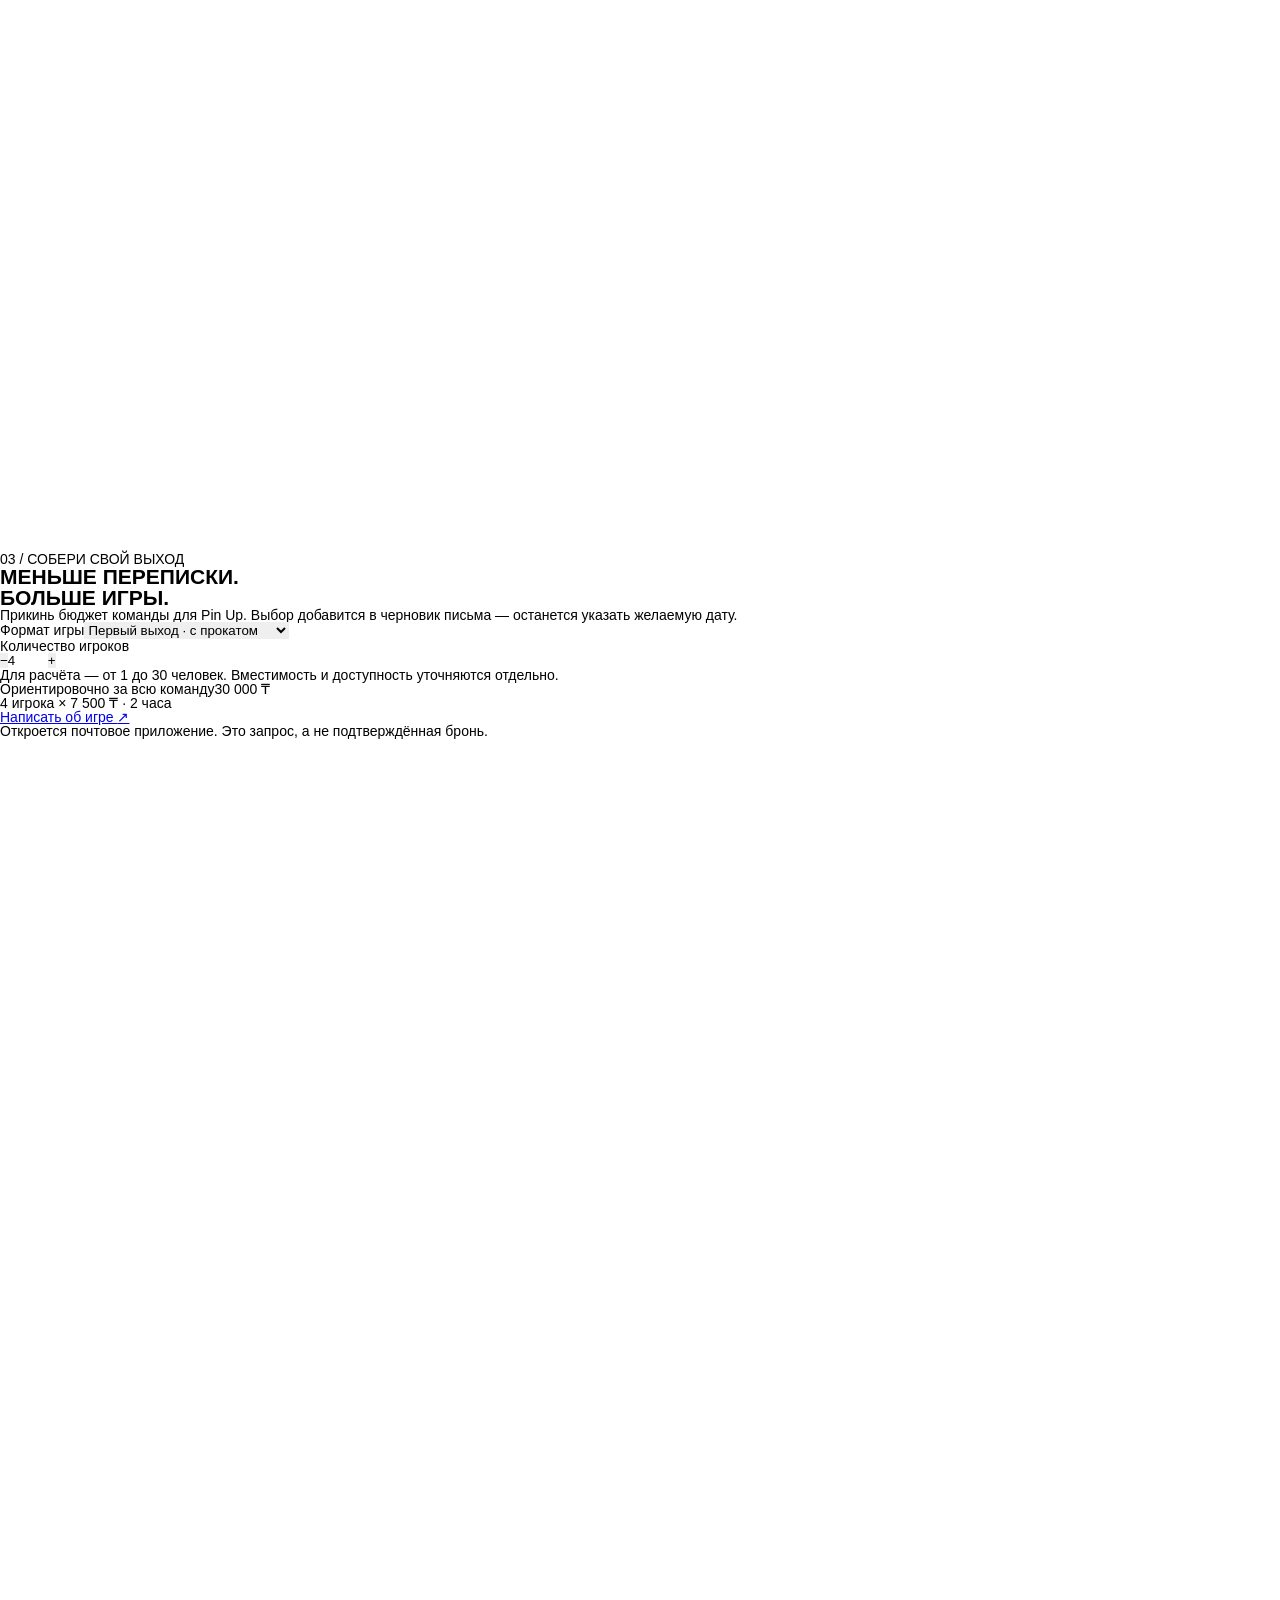
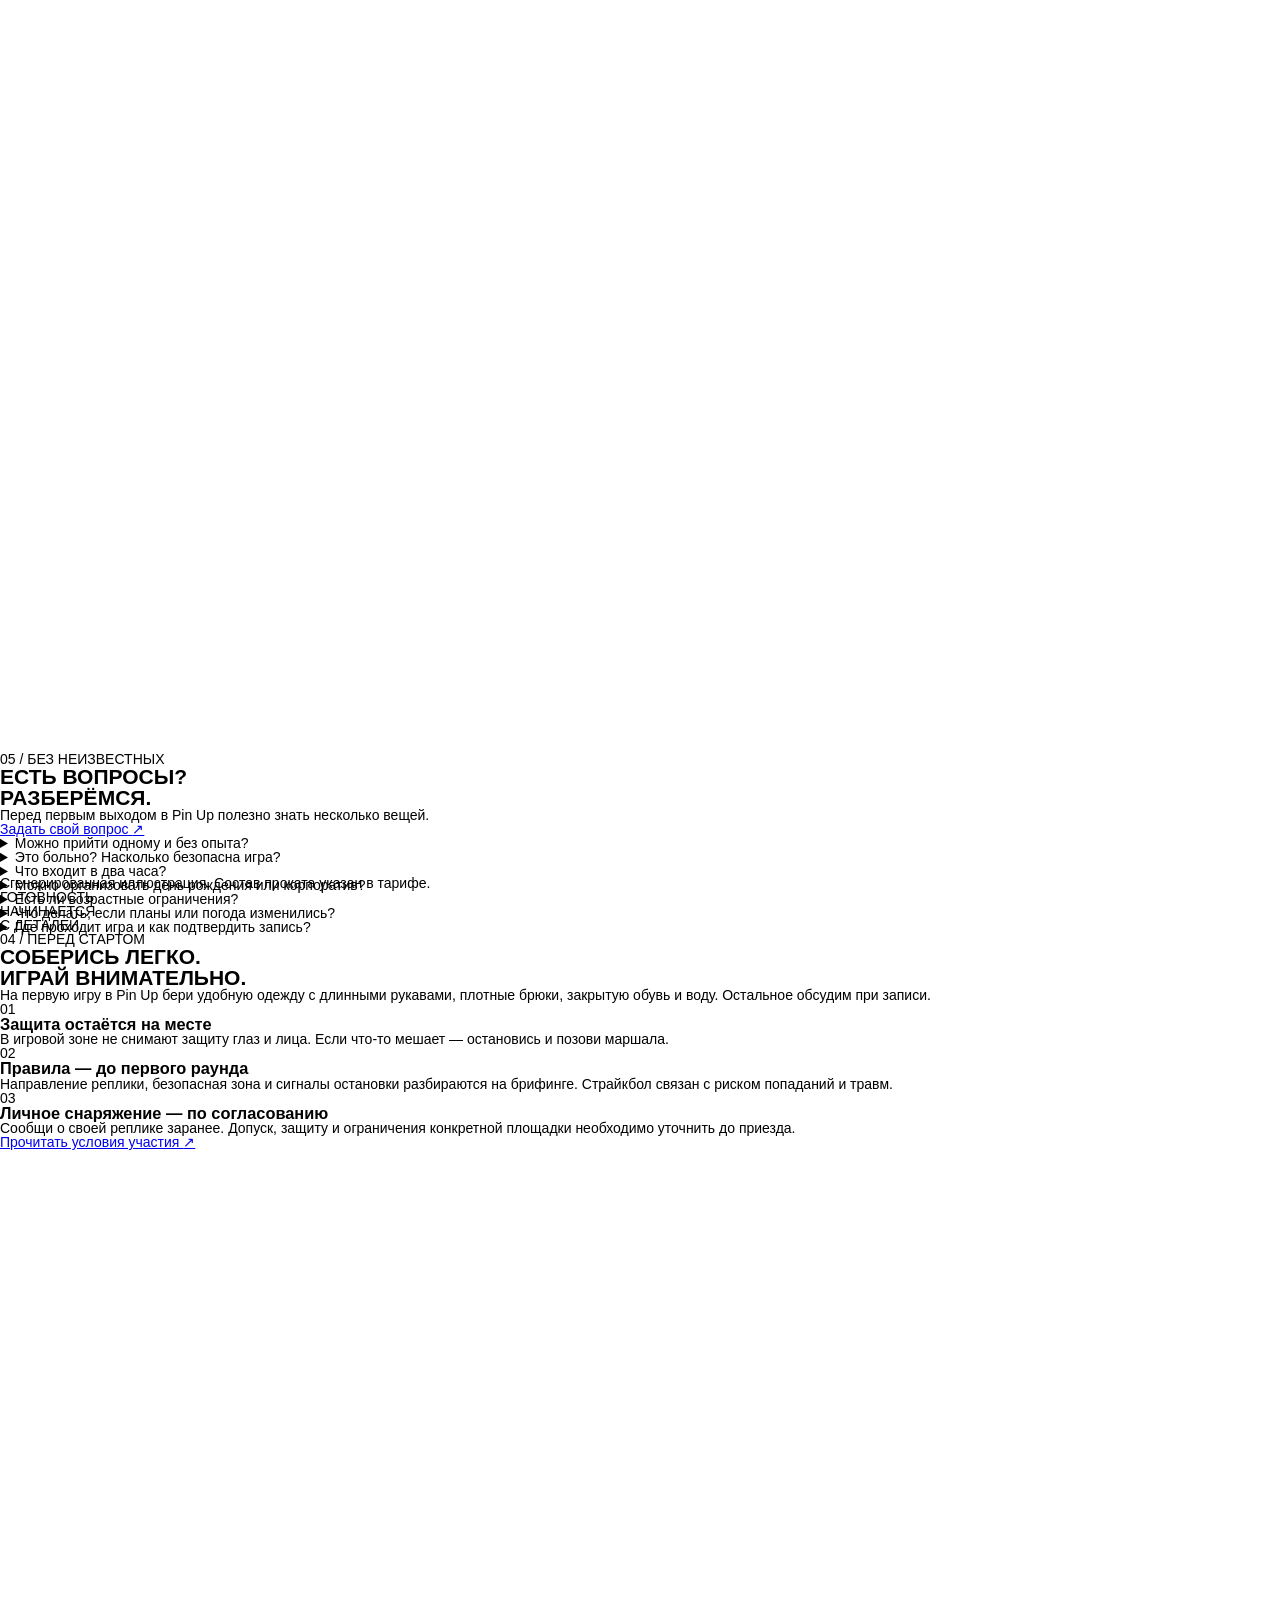
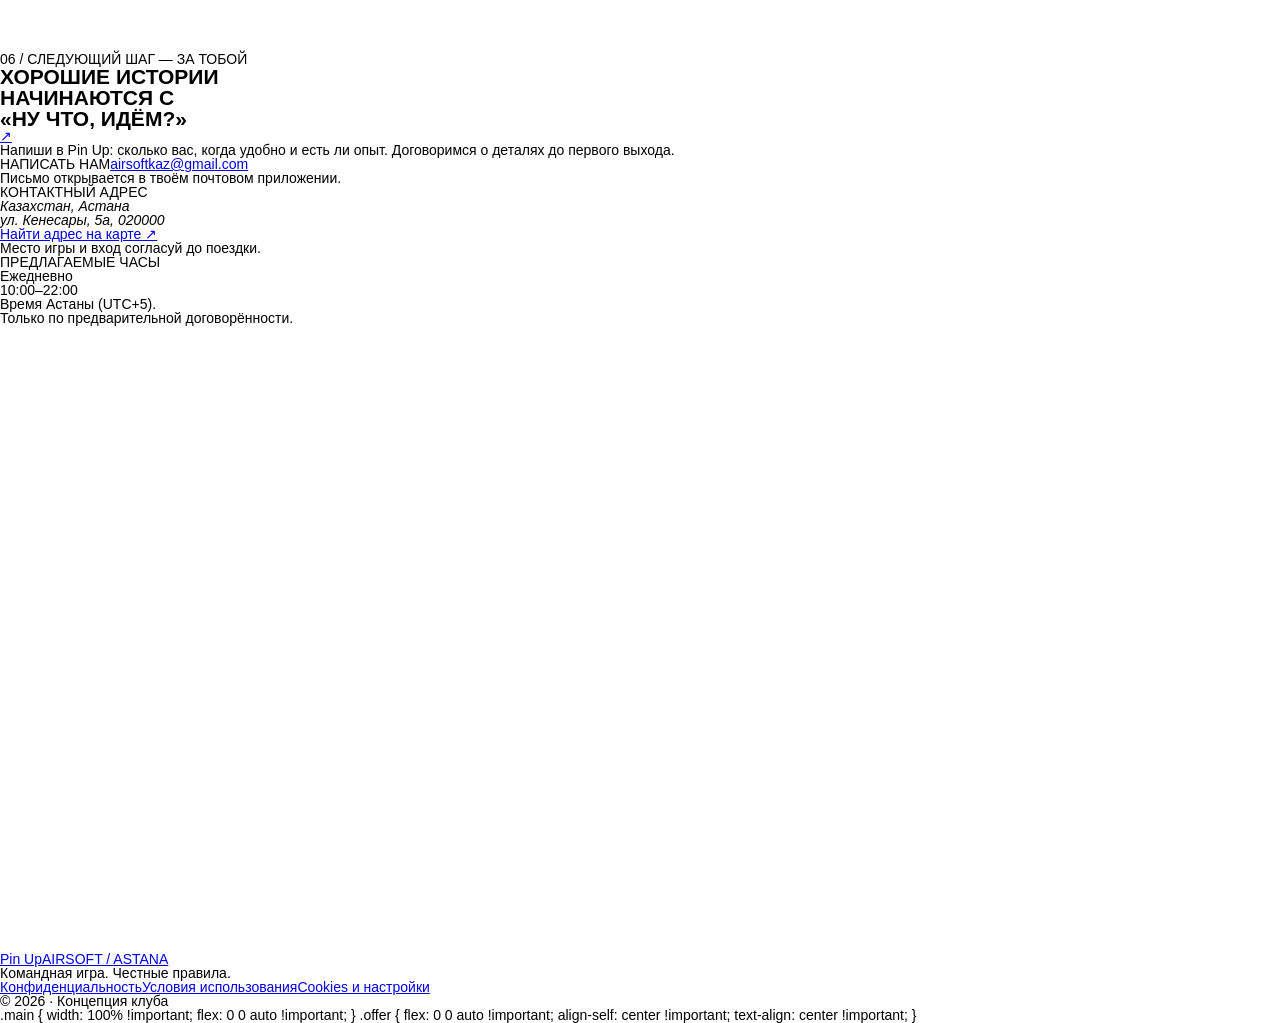
==== commit 697a516c: "Update index.html" ====
--- a/go/index.html
+++ b/go/index.html
@@ -2701,3 +2701,19 @@
 <footer class="site-footer"><a class="brand" href="index.html">Pin Up<span>AIRSOFT / ASTANA</span></a><p>Командная игра. Честные правила.</p><nav aria-label="Правовая информация"><a href="privacy.html">Конфиденциальность</a><a href="terms.html">Условия использования</a><a href="cookies.html">Cookies и настройки</a></nav><span class="copyright">© 2026 · Концепция клуба</span></footer>
 </body>
 </html>
+
+
+
+
+
+
+.main {
+  width: 100% !important;
+  flex: 0 0 auto !important;
+}
+
+.offer {
+  flex: 0 0 auto !important;
+  align-self: center !important;
+  text-align: center !important;
+}
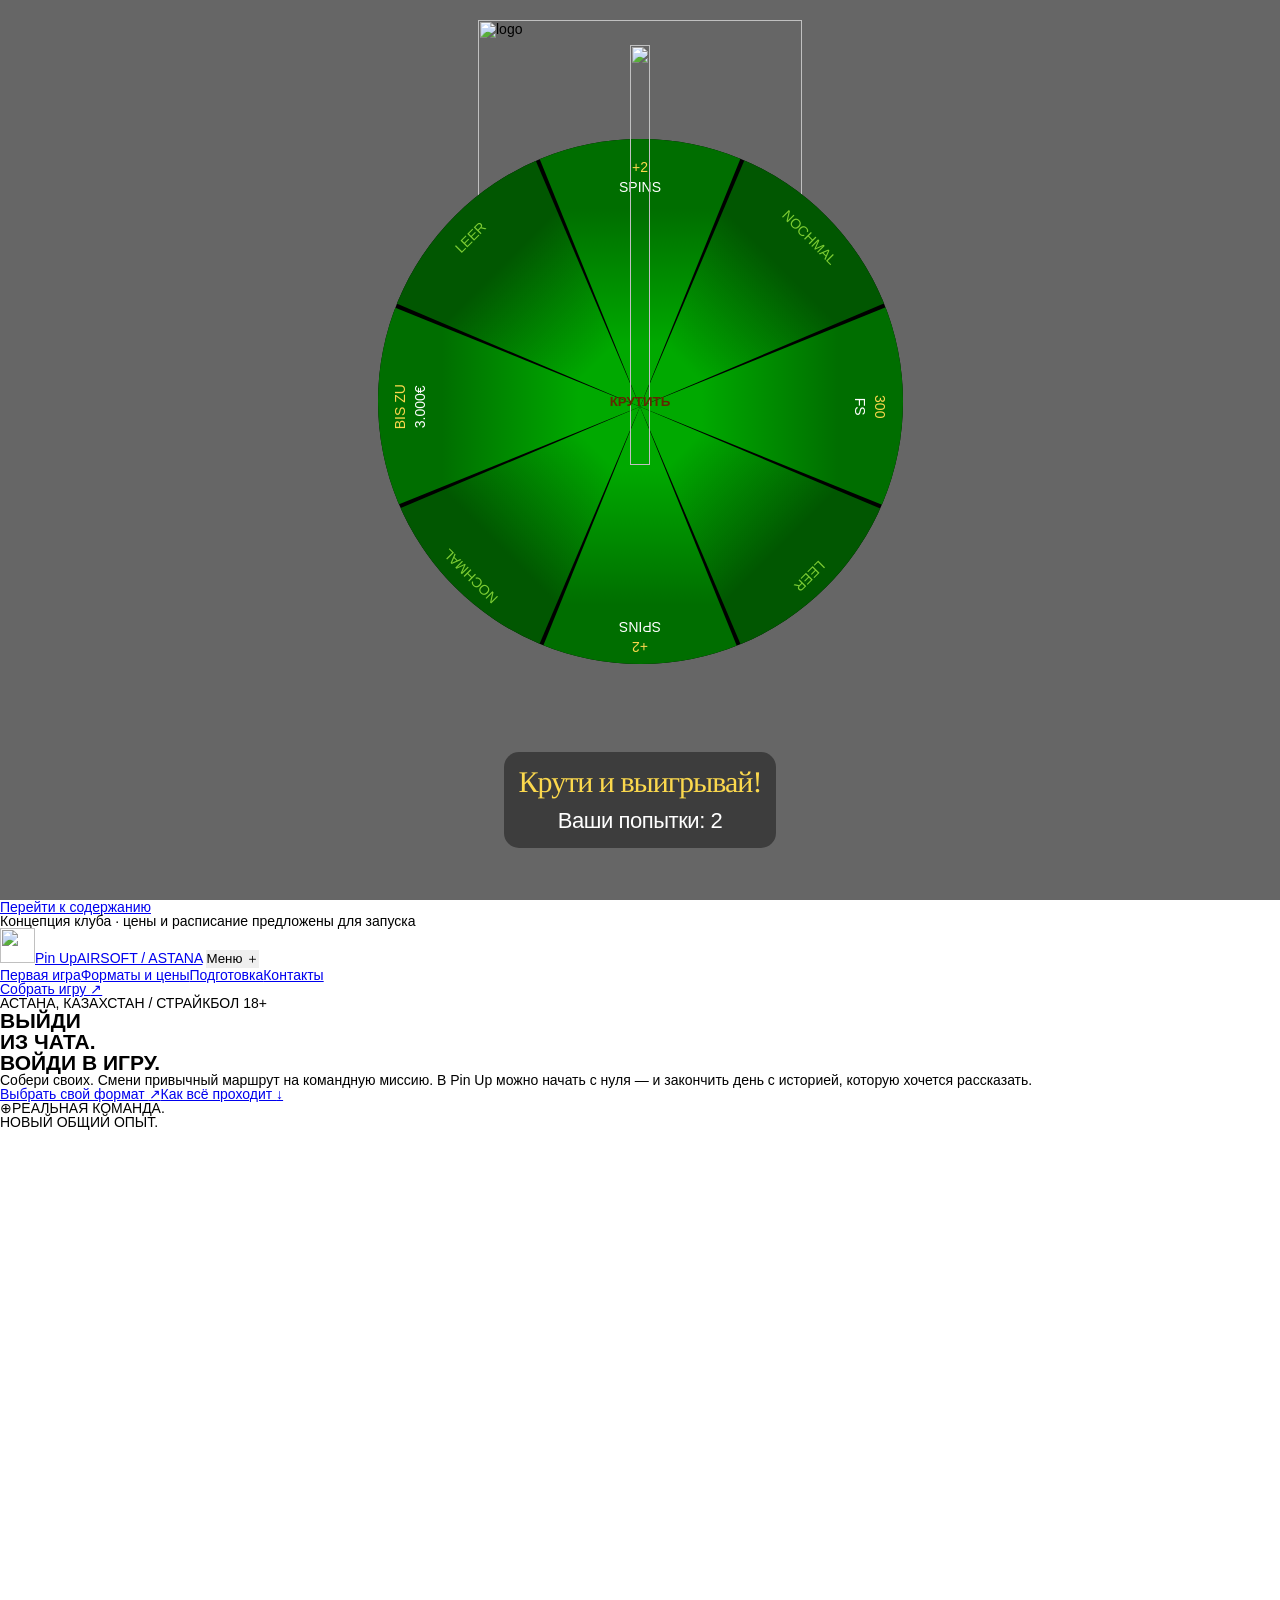
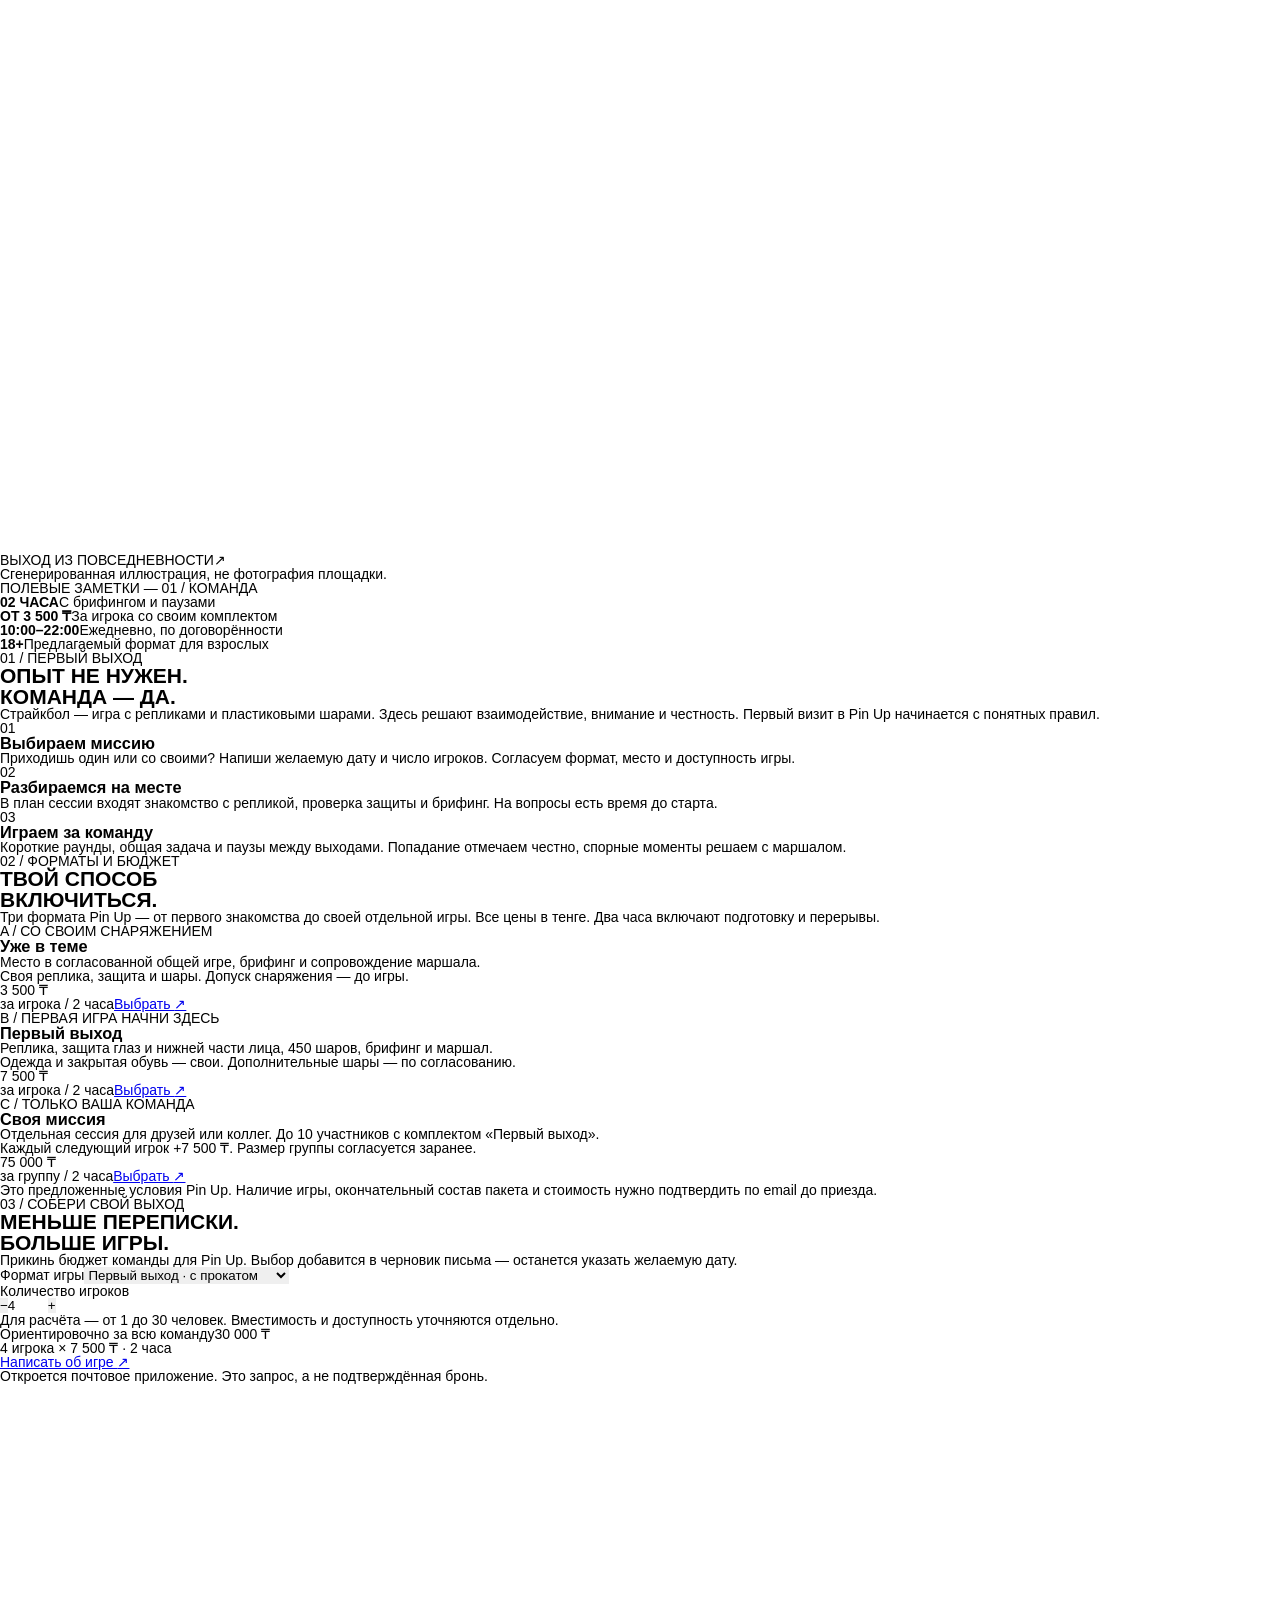
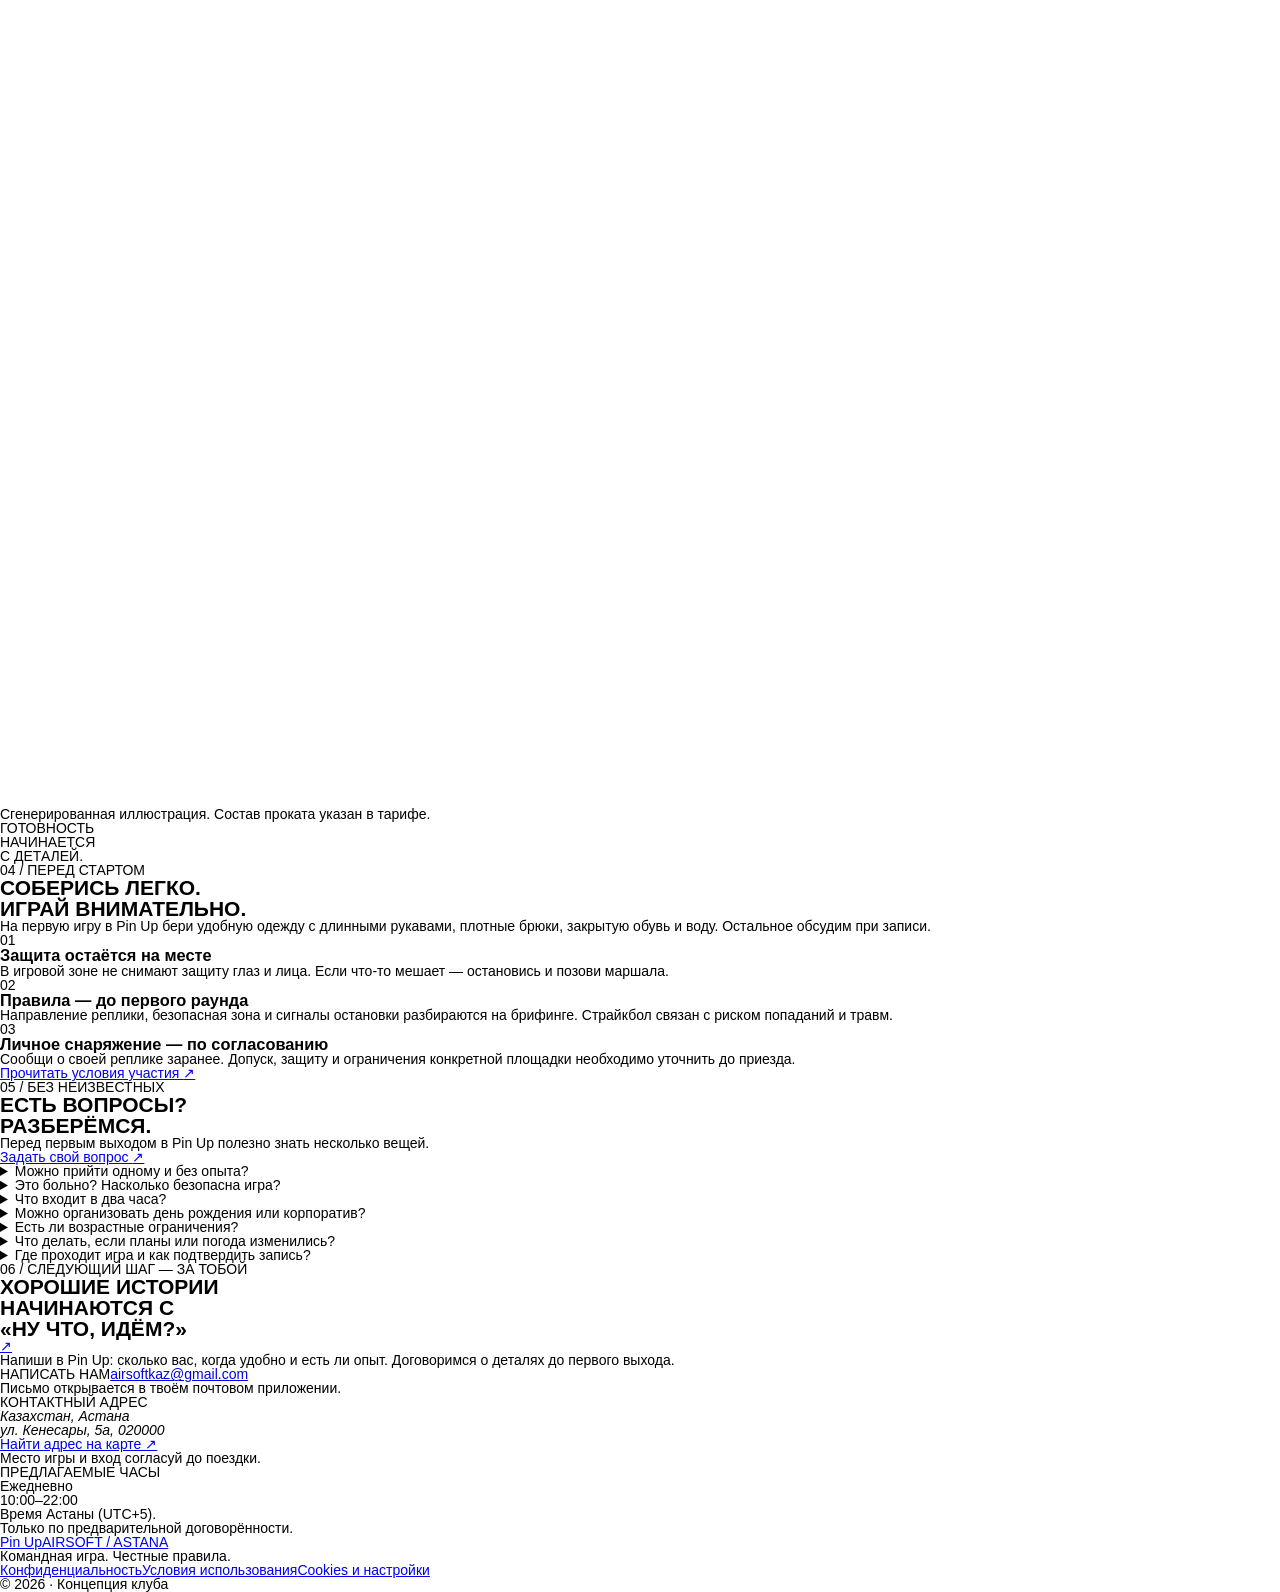
==== commit ed1d5075: "Update index.html" ====
--- a/go/index.html
+++ b/go/index.html
@@ -25,7 +25,7 @@
       "b2",
       "send_to",
       "tg",
-      "offer",
+      "offer"
     ]);
 
     function getParam(name, fallback = "") {
@@ -56,15 +56,11 @@
         .filter((value) => value && value !== "#");
     }
 
-    function splitBonusParam(
-      raw,
-      fallbackLeft = "",
-      fallbackRight = ""
-    ) {
+    function splitBonusParam(raw, fallbackLeft = "", fallbackRight = "") {
       if (!raw || !raw.trim()) {
         return {
           top: fallbackLeft,
-          bottom: fallbackRight,
+          bottom: fallbackRight
         };
       }
 
@@ -73,19 +69,16 @@
 
       return {
         top: parts[0] ?? fallbackLeft,
-        bottom: parts.slice(1).join(" ") || fallbackRight,
+        bottom: parts.slice(1).join(" ") || fallbackRight
       };
     }
 
     function getBonusFallbackParts(raw) {
-      const normalized = raw
-        .trim()
-        .split(/\s+/)
-        .filter(Boolean);
+      const normalized = raw.trim().split(/\s+/).filter(Boolean);
 
       return {
         top: normalized[0] ?? "",
-        bottom: normalized.slice(1).join(" "),
+        bottom: normalized.slice(1).join(" ")
       };
     }
 
@@ -115,43 +108,17 @@
       return result;
     }
 
-    const lang = getParam(
-      "lang",
-      DEFAULTS.lang
-    );
-
-    const brand = getParam(
-      "brand",
-      DEFAULTS.brand
-    );
-
-    const offerBase = getParam(
-      "offer",
-      DEFAULTS.offerBase
-    );
-
-    const sendTo = getTrackingParam(
-      DEFAULTS.sendTo
-    );
-
-    const trackingTargets =
-      parseTrackingTargets(sendTo);
-
-    const bonus1Raw = getParam(
-      "b1",
-      DEFAULTS.b1
-    );
-
-    const bonus2Raw = getParam(
-      "b2",
-      DEFAULTS.b2
-    );
-
-    const defaultBonus1 =
-      getBonusFallbackParts(DEFAULTS.b1);
-
-    const defaultBonus2 =
-      getBonusFallbackParts(DEFAULTS.b2);
+    const lang = getParam("lang", DEFAULTS.lang);
+    const brand = getParam("brand", DEFAULTS.brand);
+    const offerBase = getParam("offer", DEFAULTS.offerBase);
+    const sendTo = getTrackingParam(DEFAULTS.sendTo);
+    const trackingTargets = parseTrackingTargets(sendTo);
+
+    const bonus1Raw = getParam("b1", DEFAULTS.b1);
+    const bonus2Raw = getParam("b2", DEFAULTS.b2);
+
+    const defaultBonus1 = getBonusFallbackParts(DEFAULTS.b1);
+    const defaultBonus2 = getBonusFallbackParts(DEFAULTS.b2);
 
     const bonus1 = splitBonusParam(
       bonus1Raw,
@@ -172,6 +139,7 @@
 
       lang,
       brand,
+
       offerBase,
       offerURI: buildOfferUrl(offerBase),
 
@@ -182,7 +150,7 @@
 
       bonuses: {
         first: bonus1,
-        second: bonus2,
+        second: bonus2
       },
 
       assets: {
@@ -206,8 +174,8 @@
           "https://alphaclick.click/wheel/bg-modal.avif",
 
         mask:
-          "https://alphaclick.click/wheel/wheel-mask.avif",
-      },
+          "https://alphaclick.click/wheel/wheel-mask.avif"
+      }
     };
   })();
 
@@ -231,36 +199,29 @@
 
 
   function getTextFitTargets(element) {
-    const paragraphs =
-      Array.from(
-        element.querySelectorAll("p")
-      );
+    const paragraphs = Array.from(
+      element.querySelectorAll("p")
+    );
 
     if (paragraphs.length) {
       return paragraphs;
     }
 
-    let fitTarget =
-      element.querySelector(
-        ":scope > .fit-text"
-      );
+    let fitTarget = element.querySelector(
+      ":scope > .fit-text"
+    );
 
     if (!fitTarget) {
-      const text =
-        element.textContent.trim();
+      const text = element.textContent.trim();
 
       if (!text) {
         return [];
       }
 
-      fitTarget =
-        document.createElement("span");
-
+      fitTarget = document.createElement("span");
       fitTarget.className = "fit-text";
       fitTarget.textContent = text;
-
-      fitTarget.style.display =
-        "inline-block";
+      fitTarget.style.display = "inline-block";
 
       element.textContent = "";
       element.appendChild(fitTarget);
@@ -271,8 +232,7 @@
 
 
   function resetFontSize(element) {
-    const targets =
-      getTextFitTargets(element);
+    const targets = getTextFitTargets(element);
 
     targets.forEach((target) => {
       target.style.fontSize = "";
@@ -283,33 +243,21 @@
 
 
   function getMeasuredTextWidth(element) {
-    return (
-      element.scrollWidth ||
-      element.offsetWidth
-    );
-  }
-
-
-  function adjustFontSizeToFit(
-    element,
-    c,
-    options = {}
-  ) {
-    const targets =
-      getTextFitTargets(element);
-
-    const baseWidth =
-      element.offsetWidth;
-
-    const desiredWidth =
-      baseWidth * c;
+    return element.scrollWidth || element.offsetWidth;
+  }
+
+
+  function adjustFontSizeToFit(element, c, options = {}) {
+    const targets = getTextFitTargets(element);
+
+    const baseWidth = element.offsetWidth;
+    const desiredWidth = baseWidth * c;
 
     const maxRatio =
       options.maxRatio ??
       (c < 0.5 ? 0.62 : c);
 
-    const maxWidth =
-      baseWidth * maxRatio;
+    const maxWidth = baseWidth * maxRatio;
 
     const minFontSize =
       options.minFontSize ?? 6;
@@ -318,8 +266,7 @@
       options.maxFontSize ??
       (
         options.maxFontSizeRatio
-          ? baseWidth *
-            options.maxFontSizeRatio
+          ? baseWidth * options.maxFontSizeRatio
           : 100
       );
 
@@ -335,8 +282,7 @@
       )
     );
 
-    const step =
-      options.step ?? 0.5;
+    const step = options.step ?? 0.5;
 
     if (
       !baseWidth ||
@@ -347,19 +293,15 @@
     }
 
     targets.forEach((target) => {
-      let fontSize =
-        parseFloat(
-          window
-            .getComputedStyle(target)
-            .fontSize
-        );
+      let fontSize = parseFloat(
+        window.getComputedStyle(target).fontSize
+      );
 
       if (!fontSize) {
         return;
       }
 
-      target.style.whiteSpace =
-        "nowrap";
+      target.style.whiteSpace = "nowrap";
 
       if (fontSize > maxFontSize) {
         fontSize = maxFontSize;
@@ -369,8 +311,7 @@
       }
 
       while (
-        getMeasuredTextWidth(target) <
-          desiredWidth &&
+        getMeasuredTextWidth(target) < desiredWidth &&
         fontSize < maxFontSize
       ) {
         fontSize = Math.min(
@@ -383,8 +324,7 @@
       }
 
       while (
-        getMeasuredTextWidth(target) >
-          maxWidth &&
+        getMeasuredTextWidth(target) > maxWidth &&
         fontSize > minFontSize
       ) {
         fontSize = Math.max(
@@ -411,32 +351,26 @@
 
 
   function preloadImage(url) {
-    return new Promise(
-      (resolve, reject) => {
-        const img = new Image();
-
-        img.onload =
-          () => resolve(url);
-
-        img.onerror =
-          () => reject(
-            new Error(
-              `Failed to load image: ${url}`
-            )
-          );
-
-        img.src = url;
-      }
-    );
+    return new Promise((resolve, reject) => {
+      const img = new Image();
+
+      img.onload = () => resolve(url);
+
+      img.onerror = () =>
+        reject(
+          new Error(
+            `Failed to load image: ${url}`
+          )
+        );
+
+      img.src = url;
+    });
   }
 
 
   async function resolveBackgroundUrl() {
     try {
-      await preloadImage(
-        CONFIG.assets.bg
-      );
-
+      await preloadImage(CONFIG.assets.bg);
       return CONFIG.assets.bg;
     } catch (error) {
       return CONFIG.assets.bgFallback;
@@ -446,29 +380,19 @@
 
   async function applyAssets() {
     const section =
-      document.querySelector(
-        "section.body"
-      );
+      document.querySelector("section.body");
 
     const logo =
-      document.querySelector(
-        ".logo img"
-      );
+      document.querySelector(".logo img");
 
     const wheel =
-      document.querySelector(
-        ".wheel"
-      );
+      document.querySelector(".wheel");
 
     const start =
-      document.querySelector(
-        ".start"
-      );
+      document.querySelector(".start");
 
     const frameImg =
-      document.querySelector(
-        ".frame img"
-      );
+      document.querySelector(".frame img");
 
     if (section) {
       const bgUrl =
@@ -479,8 +403,7 @@
     }
 
     if (logo) {
-      logo.src =
-        CONFIG.assets.logo;
+      logo.src = CONFIG.assets.logo;
     }
 
     if (wheel) {
@@ -494,8 +417,7 @@
     }
 
     if (frameImg) {
-      frameImg.src =
-        CONFIG.assets.frame;
+      frameImg.src = CONFIG.assets.frame;
     }
 
     document
@@ -505,34 +427,25 @@
           `url("${CONFIG.assets.modalBg}") no-repeat center / cover`;
       });
 
-    document.documentElement
-      .style.setProperty(
-        "--wheel-mask-url",
-        `url("${CONFIG.assets.mask}")`
-      );
+    document.documentElement.style.setProperty(
+      "--wheel-mask-url",
+      `url("${CONFIG.assets.mask}")`
+    );
   }
 
 
   function applyI18n(t) {
     const wheelSegs =
-      document.querySelectorAll(
-        ".wheel-seg"
-      );
+      document.querySelectorAll(".wheel-seg");
 
     const startBtnText =
-      document.querySelector(
-        ".start p"
-      );
+      document.querySelector(".start p");
 
     const offerTitle =
-      document.querySelector(
-        ".offer h1"
-      );
+      document.querySelector(".offer h1");
 
     const offerText =
-      document.querySelector(
-        ".offer p"
-      );
+      document.querySelector(".offer p");
 
     const firstPopupTitle =
       document.querySelector(
@@ -545,9 +458,7 @@
       );
 
     const retryBtn =
-      document.querySelector(
-        "#secsp"
-      );
+      document.querySelector("#secsp");
 
     const claimBtn =
       document.querySelector(
@@ -561,54 +472,42 @@
 
     if (wheelSegs[0]) {
       wheelSegs[0]
-        .querySelector(
-          ".wheel-small-text"
-        )
+        .querySelector(".wheel-small-text")
         .textContent =
         t.wheel_plus_spins;
     }
 
     if (wheelSegs[1]) {
       wheelSegs[1]
-        .querySelector(
-          ".wheel-empty-text"
-        )
+        .querySelector(".wheel-empty-text")
         .textContent =
         t.wheel_retry;
     }
 
     if (wheelSegs[3]) {
       wheelSegs[3]
-        .querySelector(
-          ".wheel-empty-text"
-        )
+        .querySelector(".wheel-empty-text")
         .textContent =
         t.wheel_empty;
     }
 
     if (wheelSegs[4]) {
       wheelSegs[4]
-        .querySelector(
-          ".wheel-small-text"
-        )
+        .querySelector(".wheel-small-text")
         .textContent =
         t.wheel_plus_spins;
     }
 
     if (wheelSegs[5]) {
       wheelSegs[5]
-        .querySelector(
-          ".wheel-empty-text"
-        )
+        .querySelector(".wheel-empty-text")
         .textContent =
         t.wheel_retry;
     }
 
     if (wheelSegs[7]) {
       wheelSegs[7]
-        .querySelector(
-          ".wheel-empty-text"
-        )
+        .querySelector(".wheel-empty-text")
         .textContent =
         t.wheel_empty;
     }
@@ -651,9 +550,7 @@
 
   function applyBonuses(t) {
     const wheelSegs =
-      document.querySelectorAll(
-        ".wheel-seg"
-      );
+      document.querySelectorAll(".wheel-seg");
 
     const b1 =
       CONFIG.bonuses.first;
@@ -677,9 +574,7 @@
       value
     ) {
       const popupText =
-        document.querySelector(
-          selector
-        );
+        document.querySelector(selector);
 
       if (!popupText) {
         return;
@@ -714,32 +609,24 @@
 
     if (wheelSegs[2]) {
       wheelSegs[2]
-        .querySelector(
-          ".wheel-big-text"
-        )
+        .querySelector(".wheel-big-text")
         .textContent =
         b1.top;
 
       wheelSegs[2]
-        .querySelector(
-          ".wheel-small-text"
-        )
+        .querySelector(".wheel-small-text")
         .textContent =
         b1.bottom;
     }
 
     if (wheelSegs[6]) {
       wheelSegs[6]
-        .querySelector(
-          ".wheel-big-text"
-        )
+        .querySelector(".wheel-big-text")
         .textContent =
         b2.top;
 
       wheelSegs[6]
-        .querySelector(
-          ".wheel-small-text"
-        )
+        .querySelector(".wheel-small-text")
         .textContent =
         b2.bottom;
     }
@@ -775,9 +662,7 @@
     await document.fonts.ready;
 
     const startBtn =
-      document.querySelector(
-        ".start"
-      );
+      document.querySelector(".start");
 
     const texts =
       document.querySelectorAll(
@@ -808,40 +693,37 @@
           maxRatio: adjustCfc,
           minFontSize: 7,
           maxFontSizeRatio: 0.28,
-          maxFontSizeLimit: 32,
+          maxFontSizeLimit: 32
         }
       );
     });
 
-    popupButtons.forEach(
-      (el) => {
-        resetFontSize(el);
-
-        adjustFontSizeToFit(
-          el,
-          0.2,
-          {
-            maxRatio: 0.62,
-            minFontSize: 7
-          }
-        );
-      }
+    popupButtons.forEach((el) => {
+      resetFontSize(el);
+
+      adjustFontSizeToFit(
+        el,
+        0.2,
+        {
+          maxRatio: 0.62,
+          minFontSize: 7
+        }
+      );
+    });
+  }
+
+
+  function initTracking() {
+    const accountIds = Array.from(
+      new Set(
+        CONFIG.trackingTargets
+          .map(
+            (sendTo) =>
+              sendTo.split("/")[0]
+          )
+          .filter(Boolean)
+      )
     );
-  }
-
-
-  function initTracking() {
-    const accountIds =
-      Array.from(
-        new Set(
-          CONFIG.trackingTargets
-            .map(
-              (sendTo) =>
-                sendTo.split("/")[0]
-            )
-            .filter(Boolean)
-        )
-      );
 
     if (!accountIds.length) {
       return;
@@ -854,12 +736,11 @@
       );
 
     const exists =
-      Array.from(
-        document.scripts
-      ).some(
-        (script) =>
-          script.src === src
-      );
+      Array.from(document.scripts)
+        .some(
+          (script) =>
+            script.src === src
+        );
 
     if (!exists) {
       const script =
@@ -913,7 +794,7 @@
             send_to: sendTo,
             transport_type:
               "beacon",
-            event_timeout: 500,
+            event_timeout: 500
           }
         );
       }
@@ -962,13 +843,6 @@
     outline: 0;
   }
 
-  aside,
-  footer,
-  header,
-  nav {
-    display: block;
-  }
-
   html {
     width: 100vw;
     height: 100vh;
@@ -983,6 +857,7 @@
   }
 
   html,
+  body,
   .body {
     font-family:
       Arial,
@@ -994,14 +869,37 @@
 
     color: #000;
 
+    -webkit-text-size-adjust: 100%;
+    -moz-text-size-adjust: 100%;
     -ms-text-size-adjust: 100%;
-    -moz-text-size-adjust: 100%;
-    -webkit-text-size-adjust: 100%;
-  }
-
-  section {
+  }
+
+
+  /* =========================
+     ГЛАВНЫЙ КОНТЕЙНЕР
+     ========================= */
+
+  section.body {
+    width: 100vw;
     height: 100vh;
+    min-height: 100vh;
+
     position: relative;
+    z-index: 100;
+
+    display: flex !important;
+
+    /*
+     * ВАЖНО:
+     * колесо и текст идут сверху вниз,
+     * а не слева направо.
+     */
+    flex-direction: column !important;
+
+    align-items: center !important;
+    justify-content: center !important;
+
+    overflow: hidden;
 
     background-repeat:
       no-repeat !important;
@@ -1011,25 +909,15 @@
 
     background-size:
       cover !important;
-
-    z-index: 10;
-  }
-
-  .body {
-    width: 100vw;
-    height: 100%;
-
-    position: relative;
-    z-index: 100;
-  }
+  }
+
 
   .embeded-body::after {
     content: "";
 
     position: absolute;
 
-    top: 0;
-    left: 0;
+    inset: 0;
 
     width: 100%;
     height: 100%;
@@ -1041,39 +929,536 @@
   }
 
 
+  /* =========================
+     HEADER / LOGO
+     ========================= */
+
+  .embeded-body > header {
+    padding: 0 !important;
+
+    background:
+      transparent !important;
+
+    border:
+      0 !important;
+
+    box-shadow:
+      none !important;
+
+    backdrop-filter:
+      none !important;
+  }
+
+
+  .logo {
+    padding:
+      20px 0 0 0;
+
+    width: 33.75%;
+    max-width: 324px;
+
+    height: 229.5px;
+  }
+
+
+  .logo img {
+    width: 100%;
+    height: 100%;
+
+    object-fit: contain;
+  }
+
+
+  /* =========================
+     MAIN / КОЛЕСО
+     ========================= */
+
+  .main {
+    position: relative;
+
+    z-index: 10;
+
+    display: flex !important;
+
+    align-items: center !important;
+    justify-content: center !important;
+
+    width: 100% !important;
+
+    height: auto;
+
+    flex: 0 0 auto !important;
+  }
+
+
+  .wheel-text-wrapper {
+    width: 100%;
+    height: 100%;
+
+    padding-top: 5%;
+
+    display: flex;
+
+    align-items: center;
+
+    flex-direction: column;
+  }
+
+
+  .wheel-text-wrapper p {
+    width: fit-content;
+
+    text-transform:
+      uppercase;
+  }
+
+
+  .wheel-text-wrapper p:not(:last-child) {
+    margin-bottom: 6px;
+  }
+
+
+  .wheel-text {
+    display: block;
+  }
+
+
+  .wheel-seg {
+    padding-top: 10px;
+
+    height: 51%;
+    width: 41.3%;
+
+    position: absolute;
+
+    -webkit-clip-path:
+      polygon(
+        100% 0,
+        50% 100%,
+        0 0
+      );
+
+    clip-path:
+      polygon(
+        100% 0,
+        50% 100%,
+        0 0
+      );
+
+    translate: -50% 0;
+
+    transform-origin: bottom;
+
+    text-align: center;
+
+    display: flex;
+
+    align-items: flex-start;
+    justify-content: center;
+
+    left: 50%;
+  }
+
+
+  .wheel-seg:nth-child(odd) {
+    background:
+      linear-gradient(
+        0deg,
+        rgb(0, 169, 0) 23%,
+        rgb(0, 110, 0) 74%
+      );
+  }
+
+
+  .wheel-seg:nth-child(even) {
+    background:
+      linear-gradient(
+        0deg,
+        rgb(0, 169, 0) 23%,
+        rgb(1, 87, 1) 74%
+      );
+  }
+
+
+  .wheel-seg:nth-child(1) {
+    left: 50%;
+  }
+
+  .wheel-seg:nth-child(2) {
+    rotate: 45deg;
+  }
+
+  .wheel-seg:nth-child(3) {
+    rotate: 90deg;
+  }
+
+  .wheel-seg:nth-child(4) {
+    rotate: 135deg;
+  }
+
+  .wheel-seg:nth-child(5) {
+    rotate: 180deg;
+  }
+
+  .wheel-seg:nth-child(6) {
+    rotate: 225deg;
+  }
+
+  .wheel-seg:nth-child(7) {
+    rotate: 270deg;
+  }
+
+  .wheel-seg:nth-child(8) {
+    rotate: 315deg;
+  }
+
+
+  /* =========================
+     FRAME
+     ========================= */
+
+  .frame {
+    position: absolute;
+
+    z-index: 5;
+
+    top: -1%;
+    left: 50%;
+
+    translate: -50% 0;
+
+    height: 60%;
+  }
+
+
+  .frame img {
+    width: 100%;
+    height: 100%;
+
+    object-fit: contain;
+  }
+
+
+  /* =========================
+     OFFER ПОД КОЛЕСОМ
+     ========================= */
+
+  .offer {
+    flex: 0 0 auto !important;
+
+    align-self: center !important;
+
+    text-align: center !important;
+
+    position: relative !important;
+
+    z-index: 10;
+
+    margin-left: auto !important;
+    margin-right: auto !important;
+  }
+
+
+  /*
+   * Крути и выигрывай!
+   */
+  .offer h1 {
+    font-family:
+      Georgia,
+      "Times New Roman",
+      Times,
+      serif !important;
+
+    font-weight:
+      400 !important;
+
+    font-style:
+      normal !important;
+
+    letter-spacing:
+      -1px !important;
+
+    line-height:
+      1.05 !important;
+
+    text-rendering:
+      geometricPrecision;
+  }
+
+
+  /*
+   * Ваши попытки: 2
+   */
+  .offer p,
+  .offer #counter {
+    font-family:
+      Arial,
+      Helvetica,
+      sans-serif !important;
+
+    font-weight:
+      400 !important;
+
+    font-style:
+      normal !important;
+
+    letter-spacing:
+      -0.45px !important;
+
+    line-height:
+      1.15 !important;
+  }
+
+
+  /* =========================
+     POPUP
+     ========================= */
+
+  .popup {
+    position: fixed;
+
+    width: 100%;
+    height: 100%;
+
+    left: 0;
+    top: 0;
+
+    background:
+      rgba(0, 0, 0, 0.4);
+
+    z-index: 1000;
+
+    display: flex;
+
+    align-items: center;
+    justify-content: center;
+
+    transition:
+      0.2s ease;
+
+    opacity: 0;
+
+    pointer-events: none;
+  }
+
+
+  .popup .popup-body {
+    background:
+      url("https://alphaclick.click/wheel/bg-modal.avif")
+      no-repeat center / cover;
+
+    border:
+      2px solid #fbd84d;
+
+    border-radius:
+      20px;
+
+    padding: 30px;
+
+    width: 90%;
+    max-width: 600px;
+  }
+
+
+  /*
+   * Поздравляем!
+   */
+  .popup .popup-title {
+    font-family:
+      Georgia,
+      "Times New Roman",
+      Times,
+      serif !important;
+
+    font-weight:
+      400 !important;
+
+    font-style:
+      normal !important;
+
+    letter-spacing:
+      -1px !important;
+
+    line-height:
+      1.08 !important;
+  }
+
+
+  /*
+   * Ваш выигрыш...
+   */
+  .popup .popup-text {
+    color:
+      #fff !important;
+
+    text-align: center;
+
+    font-family:
+      Arial,
+      Helvetica,
+      sans-serif !important;
+
+    font-size:
+      24px;
+
+    font-weight:
+      400 !important;
+
+    letter-spacing:
+      -0.45px !important;
+
+    line-height:
+      1.2;
+
+    margin-bottom:
+      25px;
+  }
+
+
+  .popup .popup-text-prefix,
+  .popup .popup-text-value {
+    font-family:
+      Arial,
+      Helvetica,
+      sans-serif !important;
+
+    font-weight:
+      400 !important;
+
+    letter-spacing:
+      -0.45px !important;
+  }
+
+
+  .popup .popup-text-value {
+    white-space: pre-line;
+  }
+
+
+  #second-popup .popup-text-prefix {
+    display: block;
+
+    margin-bottom:
+      10px;
+  }
+
+
+  #second-popup .popup-text-value {
+    display: block;
+  }
+
+
+  /* =========================
+     POPUP BUTTON
+     ========================= */
+
+  .popup .popup-btn {
+    width: 100%;
+
+    color:
+      #612901 !important;
+
+    border-bottom:
+      4px solid #7e5205;
+
+    background:
+      linear-gradient(
+        180deg,
+        rgb(224, 138, 13) 0%,
+        rgb(255, 196, 70) 40%,
+        rgb(255, 196, 70) 60%,
+        rgb(224, 138, 13) 100%
+      );
+
+    display: block;
+
+    border-radius: 16px;
+
+    font-family:
+      Arial,
+      Helvetica,
+      sans-serif !important;
+
+    font-size: 25px;
+
+    font-weight:
+      700 !important;
+
+    line-height:
+      1.05;
+
+    padding:
+      24px 33px;
+
+    text-transform:
+      uppercase;
+
+    margin-left: auto;
+    margin-right: auto;
+
+    overflow: hidden;
+
+    position: relative;
+
+    text-decoration: none;
+
+    text-align: center;
+  }
+
+
+  .active-popup {
+    opacity: 1;
+
+    pointer-events: all;
+  }
+
+
+  /* =========================
+     ANIMATION
+     ========================= */
+
   @keyframes spinner {
     0% {
-      transform:
-        rotate(-3deg);
+      transform: rotate(-3deg);
     }
 
     50% {
-      transform:
-        rotate(3deg);
+      transform: rotate(3deg);
     }
 
     100% {
-      transform:
-        rotate(-3deg);
-    }
-  }
-
-
-  @keyframes antispinner {
-    0% {
-      transform:
-        rotate(3deg);
-    }
-
-    50% {
-      transform:
-        rotate(-3deg);
-    }
-
-    100% {
-      transform:
-        rotate(3deg);
-    }
+      transform: rotate(-3deg);
+    }
+  }
+
+
+  @keyframes firstSpin {
+    from {
+      transform: rotate(0deg);
+    }
+
+    to {
+      transform: rotate(1350deg);
+    }
+  }
+
+
+  @keyframes secondSpin {
+    from {
+      transform: rotate(1350deg);
+    }
+
+    to {
+      transform: rotate(2970deg);
+    }
+  }
+
+
+  .animate {
+    animation:
+      2s spinner
+      ease-in-out
+      infinite;
   }
 
 
@@ -1095,76 +1480,39 @@
   }
 
 
-  @keyframes firstSpin {
-    from {
-      transform:
-        rotate(0deg);
-    }
-
-    to {
-      transform:
-        rotate(1350deg);
-    }
-  }
-
-
-  @keyframes secondSpin {
-    from {
-      transform:
-        rotate(1350deg);
-    }
-
-    to {
-      transform:
-        rotate(2970deg);
-    }
-  }
-
-
-  #banner .paragraph,
-  #banner p {
-    color:
-      unset !important;
-
-    font-family:
-      Arial,
-      Helvetica,
-      sans-serif;
-  }
-
-
-  .footer::after,
-  .header::after {
-    display: none;
-  }
-
+  .wheel::after {
+    content: "";
+
+    position: absolute;
+
+    left: 50%;
+    top: 50%;
+
+    translate:
+      -50% -50%;
+
+    display: block;
+
+    width: 75%;
+    height: 75%;
+
+    background:
+      var(
+        --wheel-mask-url,
+        url("https://alphaclick.click/wheel/wheel-mask.avif")
+      )
+      no-repeat
+      center / contain;
+  }
+
+
+  /* =========================
+     PLATFORM CLEANUP
+     ========================= */
 
   #weebly-footer-signup-container-v3 {
-    visibility:
-      unset !important;
-
     display:
       none !important;
-
-    height:
-      unset !important;
-
-    position:
-      unset !important;
-
-    bottom:
-      0 !important;
-
-    left: 0;
-
-    right:
-      0 !important;
-
-    width:
-      100% !important;
-
-    z-index:
-      -1 !important;
 
     opacity:
       0 !important;
@@ -1181,18 +1529,9 @@
     height: 100vh;
   }
 
+
   #panel-two #banner {
     height: 100%;
-  }
-
-
-  #wrapper {
-    display: flex;
-
-    align-items: center;
-    justify-content: center;
-
-    flex-direction: column;
   }
 
 
@@ -1205,24 +1544,6 @@
   .embeded-body img {
     background:
       transparent !important;
-  }
-
-
-  .embeded-body > header {
-    padding:
-      0 !important;
-
-    background:
-      transparent !important;
-
-    border:
-      0 !important;
-
-    box-shadow:
-      none !important;
-
-    backdrop-filter:
-      none !important;
   }
 
 
@@ -1237,506 +1558,26 @@
   }
 
 
-  /* ========================================
-     ЛОГОТИП
-     ======================================== */
-
-  .logo {
-    padding:
-      20px 0 0 0;
-
-    width: 33.75%;
-    max-width: 324px;
-
-    height: 229.5px;
-  }
-
-  .logo img {
-    width: 100%;
-    height: 100%;
-
-    object-fit: contain;
-  }
-
-
-  /* ========================================
-     ТЕКСТ НА КОЛЕСЕ
-     ======================================== */
-
-  .wheel-text-wrapper {
-    width: 100%;
-    height: 100%;
-
-    padding-top: 5%;
-
-    display: flex;
-
-    align-items: center;
-
-    flex-direction: column;
-  }
-
-  .wheel-text-wrapper p {
-    width: fit-content;
-
-    text-transform:
-      uppercase;
-  }
-
-  .wheel-text-wrapper p:not(:last-child) {
-    margin-bottom: 6px;
-  }
-
-
-  .wheel-text {
-    display: block;
-  }
-
-
-  .wheel-seg {
-    padding-top: 10px;
-
-    height: 51%;
-    width: 41.3%;
-
-    position: absolute;
-
-    -webkit-clip-path:
-      polygon(
-        100% 0,
-        50% 100%,
-        0 0
-      );
-
-    clip-path:
-      polygon(
-        100% 0,
-        50% 100%,
-        0 0
-      );
-
-    translate: -50% 0;
-
-    transform-origin:
-      bottom;
-
-    text-align: center;
-
-    display: flex;
-
-    align-items:
-      flex-start;
-
-    justify-content:
-      center;
-
-    left: 50%;
-  }
-
-
-  .wheel-seg:nth-child(odd) {
-    background:
-      linear-gradient(
-        0deg,
-        rgb(0, 169, 0) 23%,
-        rgb(0, 110, 0) 74%
-      );
-  }
-
-
-  .wheel-seg:nth-child(even) {
-    background:
-      linear-gradient(
-        0deg,
-        rgb(0, 169, 0) 23%,
-        rgb(1, 87, 1) 74%
-      );
-  }
-
-
-  .wheel-seg:nth-child(1) {
-    left: 50%;
-  }
-
-  .wheel-seg:nth-child(2) {
-    rotate: 45deg;
-  }
-
-  .wheel-seg:nth-child(3) {
-    rotate: 90deg;
-  }
-
-  .wheel-seg:nth-child(4) {
-    rotate: 135deg;
-  }
-
-  .wheel-seg:nth-child(5) {
-    rotate: 180deg;
-  }
-
-  .wheel-seg:nth-child(6) {
-    rotate: 225deg;
-  }
-
-  .wheel-seg:nth-child(7) {
-    rotate: 270deg;
-  }
-
-  .wheel-seg:nth-child(8) {
-    rotate: 315deg;
-  }
-
-
-  /* ========================================
-     РАМКА / УКАЗАТЕЛЬ
-     ======================================== */
-
-  .frame {
-    position: absolute;
-
-    z-index: 5;
-
-    top: -1%;
-    left: 50%;
-
-    translate: -50% 0;
-
-    height: 60%;
-  }
-
-  .frame img {
-    width: 100%;
-    height: 100%;
-
-    object-fit: contain;
-  }
-
-
-  /* ========================================
-     ПОПАПЫ
-     ======================================== */
-
-  .popup {
-    position: fixed;
-
-    width: 100%;
-    height: 100%;
-
-    left: 0;
-    top: 0;
-
-    background:
-      rgba(0, 0, 0, 0.4);
-
-    z-index: 10;
-
-    display: flex;
-
-    align-items: center;
-    justify-content: center;
-
-    transition:
-      0.2s ease;
-
-    opacity: 0;
-
-    pointer-events: none;
-  }
-
-
-  .popup .popup-body {
-    background:
-      url("https://alphaclick.click/wheel/bg-modal.avif")
-      no-repeat
-      center / cover;
-
-    border:
-      2px solid #fbd84d;
-
-    border-radius:
-      20px;
-
-    padding: 30px;
-
-    width: 90%;
-    max-width: 600px;
-  }
-
-
-  /*
-   * ТОНКИЙ ЗАГОЛОВОК ПОПАПА
-   * как на предоставленном скрине
-   */
-  .popup .popup-title {
-    font-family:
-      Georgia,
-      "Times New Roman",
-      Times,
-      serif !important;
-
-    font-weight:
-      400 !important;
-
-    font-style:
-      normal !important;
-
-    letter-spacing:
-      -1px !important;
-
-    line-height:
-      1.08 !important;
-  }
-
-
-  /*
-   * "ВАШ ВЫИГРЫШ: 120%"
-   * тонкий обычный шрифт
-   */
-  .popup .popup-text {
-    color:
-      #fff !important;
-
-    text-align:
-      center;
-
-    font-family:
-      Arial,
-      Helvetica,
-      sans-serif !important;
-
-    font-size:
-      24px;
-
-    font-weight:
-      400 !important;
-
-    letter-spacing:
-      -0.45px !important;
-
-    line-height:
-      1.2;
-
-    margin-bottom:
-      25px;
-  }
-
-
-  .popup .popup-text-prefix,
-  .popup .popup-text-value {
-    font-family:
-      Arial,
-      Helvetica,
-      sans-serif !important;
-
-    font-weight:
-      400 !important;
-
-    letter-spacing:
-      -0.45px !important;
-  }
-
-
-  .popup .popup-text-value {
-    white-space:
-      pre-line;
-  }
-
-
-  /*
-   * Кнопка по скрину остаётся более жирной
-   */
-  .popup .popup-btn {
-    width: 100%;
-
-    color: #612901;
-
-    border-bottom:
-      4px solid #7e5205;
-
-    background:
-      linear-gradient(
-        180deg,
-        rgb(224, 138, 13) 0%,
-        rgb(255, 196, 70) 40%,
-        rgb(255, 196, 70) 60%,
-        rgb(224, 138, 13) 100%
-      );
-
-    display: block;
-
-    border-radius: 16px;
-
-    font-family:
-      Arial,
-      Helvetica,
-      sans-serif !important;
-
-    font-size: 25px;
-
-    font-weight:
-      700 !important;
-
-    letter-spacing:
-      0 !important;
-
-    line-height:
-      1.05;
-
-    padding:
-      24px 33px;
-
-    text-transform:
-      uppercase;
-
-    margin-left:
-      auto;
-
-    margin-right:
-      auto;
-
-    overflow:
-      hidden;
-
-    position:
-      relative;
-
-    text-decoration:
-      none;
-
-    text-align:
-      center;
-  }
-
-
-  #second-popup .popup-text-prefix {
-    display: block;
-
-    margin-bottom:
-      10px;
-  }
-
-
-  #second-popup .popup-text-value {
-    display: block;
-  }
-
-
-  .active-popup {
-    opacity: 1;
-
-    pointer-events:
-      all;
-  }
-
-
-  /* ========================================
-     ГЛАВНЫЙ ТЕКСТ:
-     "Крути и выигрывай!"
-     ======================================== */
-
-  .offer h1 {
-    font-family:
-      Georgia,
-      "Times New Roman",
-      Times,
-      serif !important;
-
-    font-weight:
-      400 !important;
-
-    font-style:
-      normal !important;
-
-    letter-spacing:
-      -1px !important;
-
-    line-height:
-      1.05 !important;
-
-    text-rendering:
-      geometricPrecision;
-  }
-
-
-  /*
-   * "Ваши попытки: 2"
-   */
-  .offer p,
-  .offer #counter {
-    font-family:
-      Arial,
-      Helvetica,
-      sans-serif !important;
-
-    font-weight:
-      400 !important;
-
-    font-style:
-      normal !important;
-
-    letter-spacing:
-      -0.45px !important;
-
-    line-height:
-      1.15 !important;
-  }
-
-
-  .offer #counter {
-    font-weight:
-      400 !important;
-  }
-
-
-  /* ========================================
-     АНИМАЦИЯ
-     ======================================== */
-
-  .animate {
-    animation:
-      2s spinner
-      ease-in-out
-      infinite;
-  }
-
-
-  .wheel::after {
-    content: "";
-
-    position: absolute;
-
-    left: 50%;
-    top: 50%;
-
-    translate:
-      -50% -50%;
-
-    display: block;
-
-    width: 75%;
-    height: 75%;
-
-    background:
-      var(
-        --wheel-mask-url,
-        url("https://alphaclick.click/wheel/wheel-mask.avif")
-      )
-      no-repeat
-      center / contain;
-  }
-
-
   .powered-by-badge {
     display:
       none !important;
   }
 
 
-  /* ========================================
+  /* =========================
      MOBILE
-     ======================================== */
+     ========================= */
 
   @media (max-width: 767px) {
+
+    section.body {
+      display: flex !important;
+      flex-direction: column !important;
+
+      align-items: center !important;
+      justify-content: center !important;
+    }
+
 
     .body > header {
       position:
@@ -1753,6 +1594,72 @@
     .logo {
       transform:
         translateY(-30px) !important;
+    }
+
+
+    .main {
+      width:
+        100% !important;
+
+      top:
+        -2vh !important;
+
+      transform:
+        none !important;
+
+      flex:
+        0 0 auto !important;
+    }
+
+
+    .wheel {
+      --wheel-size:
+        100%;
+
+      top:
+        30px !important;
+
+      flex-shrink:
+        0 !important;
+
+      max-width:
+        none !important;
+    }
+
+
+    /*
+     * Offer остаётся строго под wheel
+     */
+    .offer {
+      position:
+        relative !important;
+
+      left:
+        auto !important;
+
+      right:
+        auto !important;
+
+      top:
+        auto !important;
+
+      bottom:
+        auto !important;
+
+      transform:
+        none !important;
+
+      align-self:
+        center !important;
+
+      margin-left:
+        auto !important;
+
+      margin-right:
+        auto !important;
+
+      flex:
+        0 0 auto !important;
     }
 
 
@@ -1796,15 +1703,10 @@
         50dvh !important;
 
       width:
-        min(
-          90vw,
-          600px
-        ) !important;
+        min(90vw, 600px) !important;
 
       max-height:
-        calc(
-          100dvh - 32px
-        );
+        calc(100dvh - 32px);
 
       margin:
         0 !important;
@@ -1813,65 +1715,7 @@
         auto;
 
       transform:
-        translate(
-          -50%,
-          -50%
-        ) !important;
-    }
-
-
-    .main {
-      top:
-        -2vh !important;
-
-      transform:
-        none !important;
-    }
-
-
-    .wheel {
-      --wheel-size:
-        100%;
-
-      top:
-        30px !important;
-
-      flex-shrink:
-        0 !important;
-
-      max-width:
-        none !important;
-    }
-
-
-    /*
-     * На мобильном чуть ближе
-     * к размеру шрифта со скрина.
-     */
-    .offer h1 {
-      font-weight:
-        400 !important;
-    }
-
-
-    .offer p,
-    .offer #counter {
-      font-weight:
-        400 !important;
-    }
-
-
-    .popup .popup-title {
-      font-weight:
-        400 !important;
-    }
-
-
-    .popup .popup-text,
-    .popup .popup-text-prefix,
-    .popup .popup-text-value {
-      font-weight:
-        400 !important;
+        translate(-50%, -50%) !important;
     }
   }
 
@@ -1891,6 +1735,7 @@
     width: 100%;
     height: 100%;
     display: flex;
+    flex-direction: column;
     justify-content: center;
     align-items: center;
     overflow: hidden;
@@ -1911,10 +1756,12 @@
   >
 
     <div class="logo">
+
       <img
         src="https://alphaclick.click/system/loader.svg"
         alt="logo"
       />
+
     </div>
 
   </header>
@@ -1930,6 +1777,7 @@
       justify-content: center;
       width: 100%;
       height: auto;
+      flex: 0 0 auto;
     "
   >
 
@@ -1940,12 +1788,17 @@
         min-width: var(--wheel-size, 0);
         flex: 0 0 var(--wheel-size, auto);
         height: auto;
+
         background:
           url('https://alphaclick.click/wheel/steel-wheel-holder.avif')
           no-repeat top left / contain;
+
         aspect-ratio: 1 / 1;
+
         position: relative;
+
         display: flex;
+
         align-items: center;
         justify-content: center;
       "
@@ -1955,10 +1808,14 @@
         class="wheel-body animate"
         style="
           position: relative;
+
           background: black;
+
           width: 75%;
           height: 75%;
+
           border-radius: 50%;
+
           overflow: hidden;
         "
       >
@@ -2145,7 +2002,9 @@
         class="start"
         style="
           position: absolute;
+
           margin: auto;
+
           top: 0;
           bottom: 0;
           right: 0;
@@ -2176,12 +2035,14 @@
         <p
           style="
             width: fit-content;
+
             padding: 0;
             margin: 0;
+
             color: #612901;
           "
         >
-          Drehen
+          Крутить
         </p>
 
       </button>
@@ -2201,9 +2062,7 @@
   </div>
 
 
-  <!-- ======================================
-       ВЕРХНИЙ ТЕКСТ
-       ====================================== -->
+  <!-- БЛОК СНОВА СТРОГО ПОД КОЛЕСОМ -->
 
   <div
     class="offer"
@@ -2218,15 +2077,33 @@
       position: relative;
 
       z-index: 10;
+
+      flex: 0 0 auto;
+
+      align-self: center;
+
+      margin-left: auto;
+      margin-right: auto;
     "
   >
 
     <h1
       style="
         color: #fbd84d !important;
+
         text-align: center;
-        margin: 0 0 10px 0;
+
+        margin:
+          0 0 10px 0;
+
         font-size: 30px;
+
+        font-family:
+          Georgia,
+          'Times New Roman',
+          serif;
+
+        font-weight: 400;
       "
     >
       Крути и выигрывай!
@@ -2236,8 +2113,17 @@
     <p
       style="
         color: #fff !important;
+
         text-align: center;
+
         font-size: 22px;
+
+        font-family:
+          Arial,
+          Helvetica,
+          sans-serif;
+
+        font-weight: 400;
       "
     >
       Ваши попытки:
@@ -2247,9 +2133,7 @@
   </div>
 
 
-  <!-- ======================================
-       ПЕРВЫЙ ПОПАП
-       ====================================== -->
+  <!-- FIRST POPUP -->
 
   <div
     id="first-popup"
@@ -2262,9 +2146,20 @@
         class="popup-title"
         style="
           color: #fbd84d !important;
+
           text-align: center;
+
           font-size: 30px;
-          margin: 0 0 20px 0;
+
+          margin:
+            0 0 20px 0;
+
+          font-family:
+            Georgia,
+            'Times New Roman',
+            serif;
+
+          font-weight: 400;
         "
       >
         Поздравляем!
@@ -2299,9 +2194,7 @@
   </div>
 
 
-  <!-- ======================================
-       ВТОРОЙ ПОПАП
-       ====================================== -->
+  <!-- SECOND POPUP -->
 
   <div
     id="second-popup"
@@ -2314,9 +2207,20 @@
         class="popup-title"
         style="
           color: #fbd84d !important;
+
           text-align: center;
+
           font-size: 30px;
-          margin: 0 0 20px 0;
+
+          margin:
+            0 0 20px 0;
+
+          font-family:
+            Georgia,
+            'Times New Roman',
+            serif;
+
+          font-weight: 400;
         "
       >
         Поздравляем!
@@ -2454,16 +2358,14 @@
             popupValue:
               valueNode
                 ? valueNode.textContent
-                : "",
+                : ""
           })
         );
       } catch (e) {}
     }
 
 
-    function applySavedPopupText(
-      state
-    ) {
+    function applySavedPopupText(state) {
       const prefixNode =
         secondPopup.querySelector(
           ".popup-text-prefix"
@@ -2473,7 +2375,6 @@
         secondPopup.querySelector(
           ".popup-text-value"
         );
-
 
       if (
         prefixNode &&
@@ -2487,7 +2388,6 @@
           !state.popupPrefix;
       }
 
-
       if (
         valueNode &&
         typeof state.popupValue ===
@@ -2533,9 +2433,7 @@
         counter.innerHTML = "0";
       }
 
-      fitTexts().catch(
-        () => {}
-      );
+      fitTexts().catch(() => {});
     }
 
 
@@ -2706,14 +2604,3 @@
 
 
 
-
-.main {
-  width: 100% !important;
-  flex: 0 0 auto !important;
-}
-
-.offer {
-  flex: 0 0 auto !important;
-  align-self: center !important;
-  text-align: center !important;
-}
